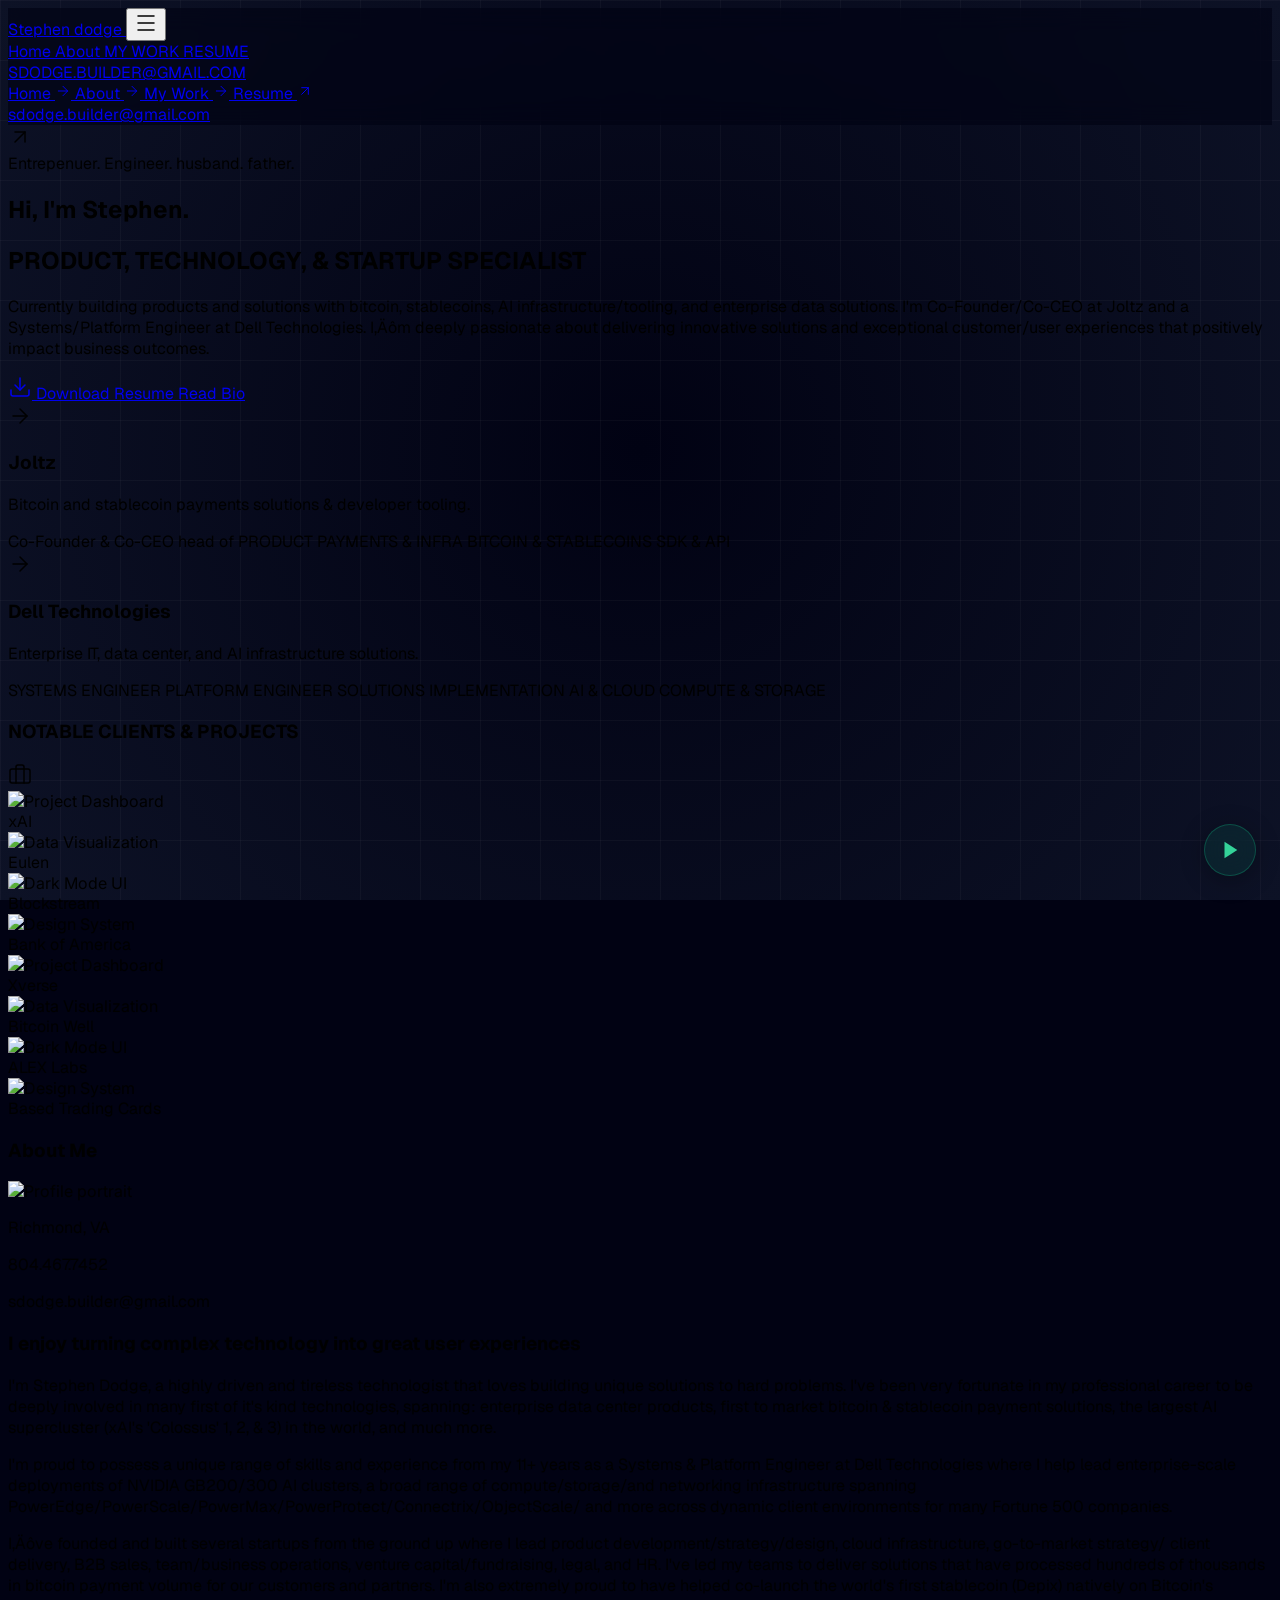
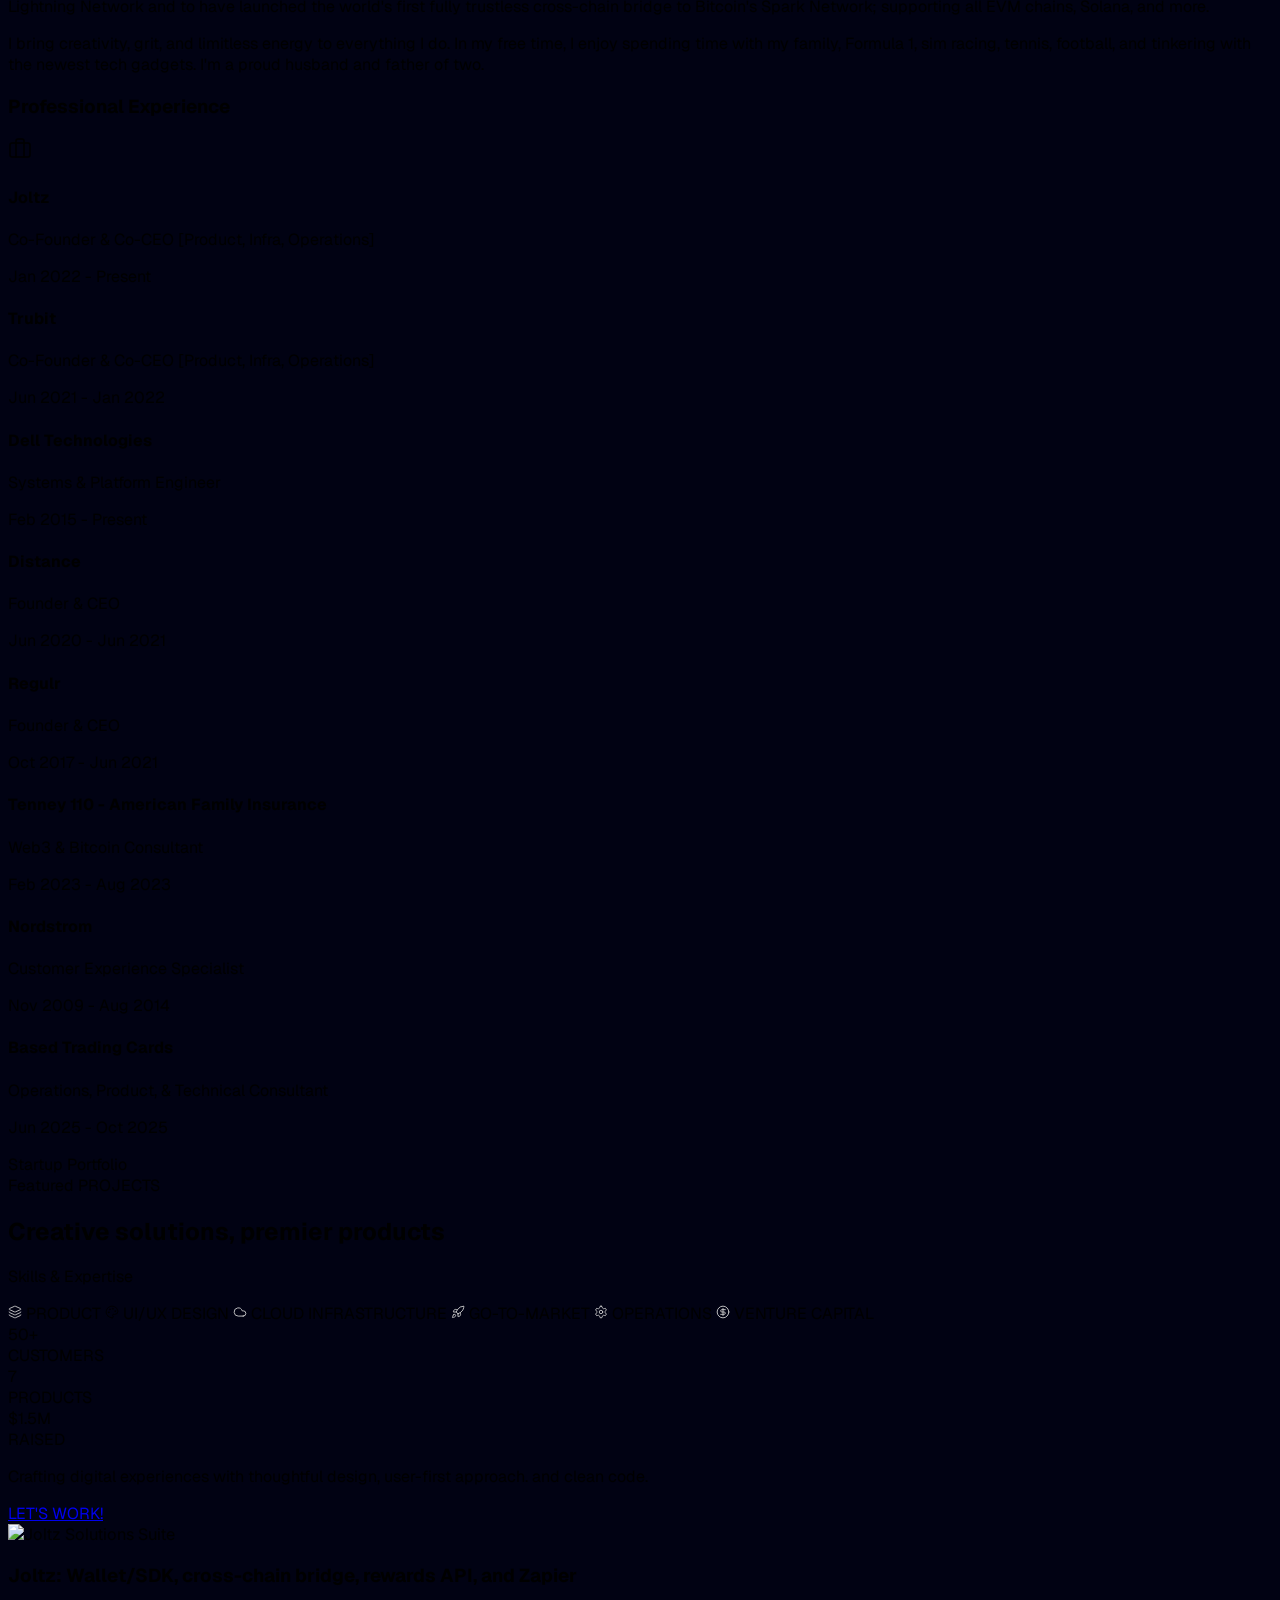
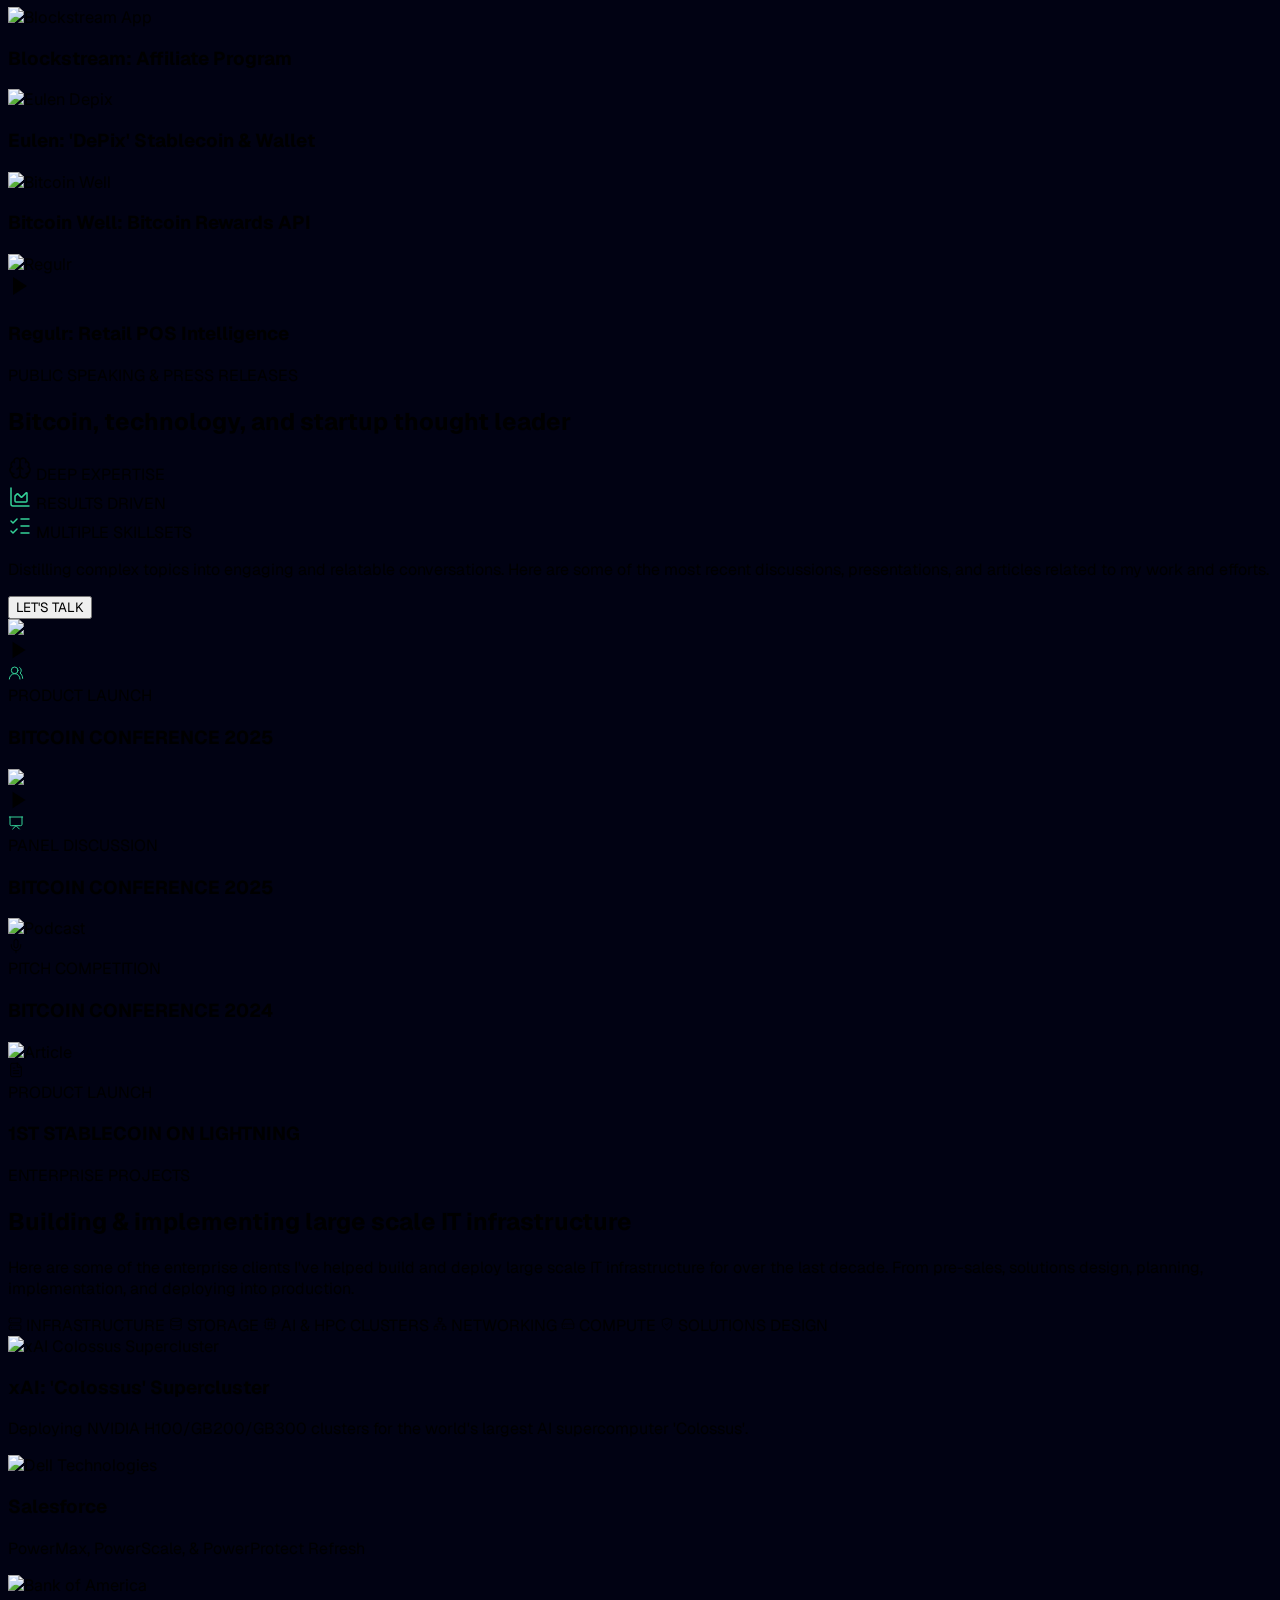
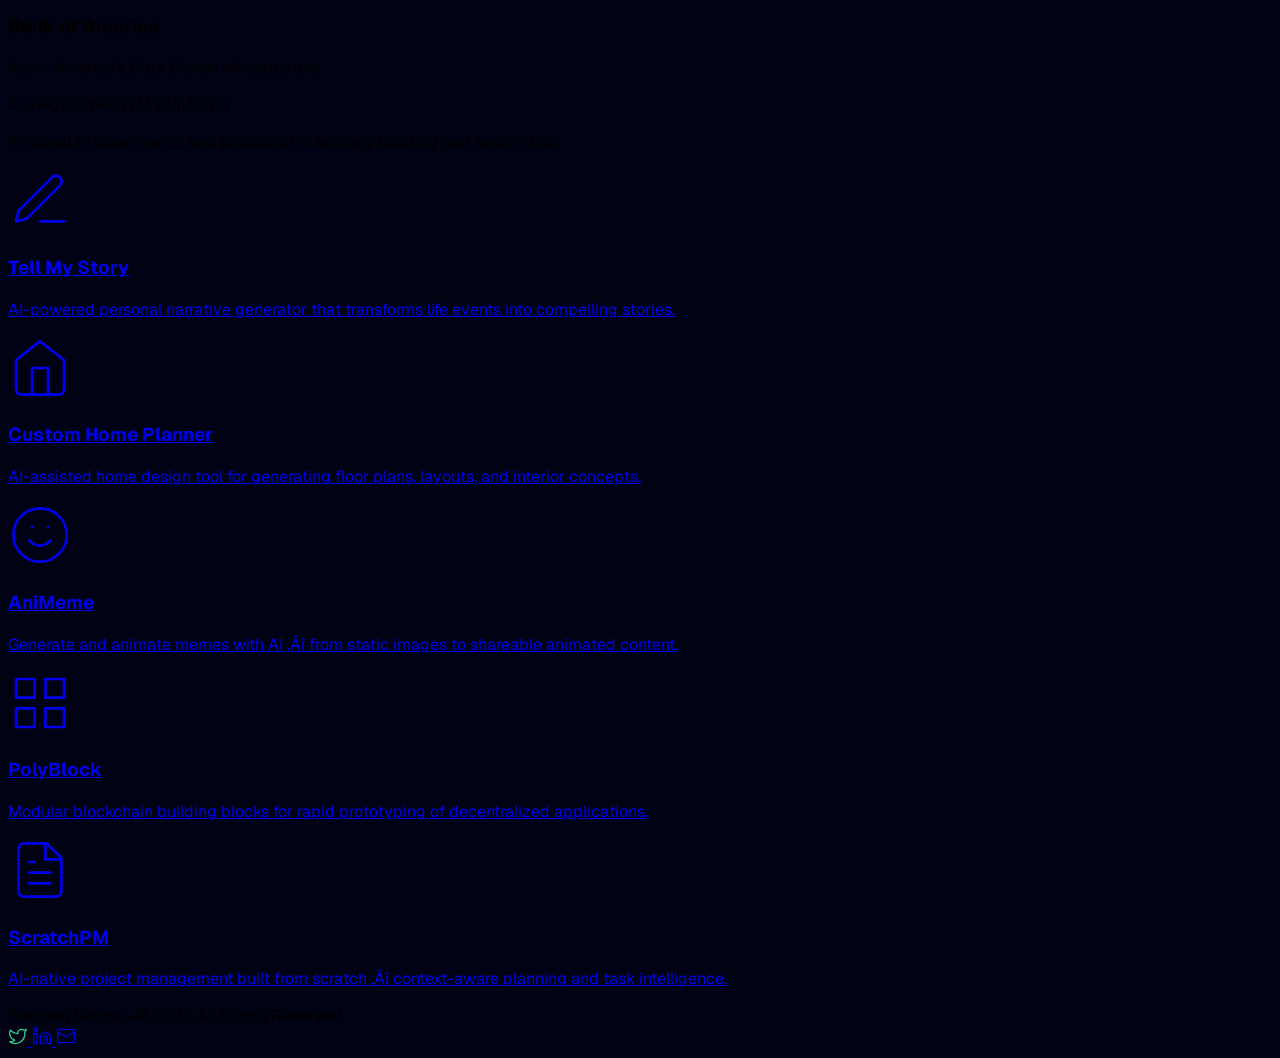
==== website-v2/index.html @ f0c4fdec "Add website index.html with TTS, play buttons, AI prototypes" ====
<!DOCTYPE html>
<html lang="en" class="scroll-smooth overflow-x-hidden"><head><meta charset="UTF-8">
<meta name="viewport" content="width=device-width, initial-scale=1.0, maximum-scale=1.0, user-scalable=no">
<title>Stephen Dodge - Product Designer</title>
<script src="https://unpkg.com/lucide@latest"></script>
<script src="https://cdn.tailwindcss.com"></script>
<link rel="preconnect" href="https://fonts.googleapis.com">
<link rel="preconnect" href="https://fonts.gstatic.com" crossorigin="">
<link href="https://fonts.googleapis.com/css2?family=Inter:wght@300;400;500;600&amp;display=swap" rel="stylesheet">
<style>
body {
font-family: 'Inter', sans-serif;
background-color: #010213;
background-image:
linear-gradient(to right, rgba(255,255,255,0.03) 1px, transparent 1px),
linear-gradient(to bottom, rgba(255,255,255,0.03) 1px, transparent 1px),
radial-gradient(circle at center, transparent 0%, #0d1226 100%);
background-size: 60px 60px, 60px 60px, 100% 100%;
background-attachment: fixed;
}
/* Custom Scrollbar */
::-webkit-scrollbar {
width: 8px;
height: 8px;
}
::-webkit-scrollbar-track {
background: #010213;
}
::-webkit-scrollbar-thumb {
background: #333;
}
::-webkit-scrollbar-thumb:hover {
background: #555;
}
.glass-panel {
background: rgba(1, 2, 19, 0.6);
backdrop-filter: blur(12px);
}
/* Ensure all lucide icons use 1.5 stroke width */
.lucide { stroke-width: 1.5 !important; }
</style>
<style id="aura-editor-visibility-style">
.invisible { visibility: hidden !important; }
</style>
<meta name="disabled-font-classes" content="font-roboto,font-poppins,font-merriweather,font-work-sans,font-pt-serif,font-space-mono,font-quicksand,font-geist-mono,font-jakarta,font-nunito,font-bricolage,font-playfair,font-montserrat,font-manrope,font-instrument-serif,font-space-grotesk">
<style>
@keyframes infinite-scroll{0%{transform:translateX(0)}100%{transform:translateX(-50%)}}.animate-infinite-scroll{animation:infinite-scroll 40s linear infinite}
</style>
<link id="all-fonts-link-font-geist" rel="stylesheet" href="https://fonts.googleapis.com/css2?family=Geist:wght@300;400;500;600;700&amp;display=swap">
<style id="all-fonts-style-font-geist">
.font-geist { font-family: 'Geist', sans-serif !important; }
</style>
<link id="all-fonts-link-font-roboto" rel="stylesheet" href="https://fonts.googleapis.com/css2?family=Roboto:wght@300;400;500;600;700&amp;display=swap">
<style id="all-fonts-style-font-roboto">
.font-roboto { font-family: 'Roboto', sans-serif !important; }
</style>
<link id="all-fonts-link-font-montserrat" rel="stylesheet" href="https://fonts.googleapis.com/css2?family=Montserrat:wght@300;400;500;600;700&amp;display=swap">
<style id="all-fonts-style-font-montserrat">
.font-montserrat { font-family: 'Montserrat', sans-serif !important; }
</style>
<link id="all-fonts-link-font-poppins" rel="stylesheet" href="https://fonts.googleapis.com/css2?family=Poppins:wght@300;400;500;600;700&amp;display=swap">
<style id="all-fonts-style-font-poppins">
.font-poppins { font-family: 'Poppins', sans-serif !important; }
</style>
<link id="all-fonts-link-font-playfair" rel="stylesheet" href="https://fonts.googleapis.com/css2?family=Playfair+Display:wght@400;500;600;700;900&amp;display=swap">
<style id="all-fonts-style-font-playfair">
.font-playfair { font-family: 'Playfair Display', serif !important; }
</style>
<link id="all-fonts-link-font-instrument-serif" rel="stylesheet" href="https://fonts.googleapis.com/css2?family=Instrument+Serif:wght@400;500;600;700&amp;display=swap">
<style id="all-fonts-style-font-instrument-serif">
.font-instrument-serif { font-family: 'Instrument Serif', serif !important; }
</style>
<link id="all-fonts-link-font-merriweather" rel="stylesheet" href="https://fonts.googleapis.com/css2?family=Merriweather:wght@300;400;700;900&amp;display=swap">
<style id="all-fonts-style-font-merriweather">
.font-merriweather { font-family: 'Merriweather', serif !important; }
</style>
<link id="all-fonts-link-font-bricolage" rel="stylesheet" href="https://fonts.googleapis.com/css2?family=Bricolage+Grotesque:wght@300;400;500;600;700&amp;display=swap">
<style id="all-fonts-style-font-bricolage">
.font-bricolage { font-family: 'Bricolage Grotesque', sans-serif !important; }
</style>
<link id="all-fonts-link-font-jakarta" rel="stylesheet" href="https://fonts.googleapis.com/css2?family=Plus+Jakarta+Sans:wght@300;400;500;600;700;800&amp;display=swap">
<style id="all-fonts-style-font-jakarta">
.font-jakarta { font-family: 'Plus Jakarta Sans', sans-serif !important; }
</style>
<link id="all-fonts-link-font-manrope" rel="stylesheet" href="https://fonts.googleapis.com/css2?family=Manrope:wght@300;400;500;600;700;800&amp;display=swap">
<style id="all-fonts-style-font-manrope">
.font-manrope { font-family: 'Manrope', sans-serif !important; }
</style>
<link id="all-fonts-link-font-space-grotesk" rel="stylesheet" href="https://fonts.googleapis.com/css2?family=Space+Grotesk:wght@300;400;500;600;700&amp;display=swap">
<style id="all-fonts-style-font-space-grotesk">
.font-space-grotesk { font-family: 'Space Grotesk', sans-serif !important; }
</style>
<link id="all-fonts-link-font-work-sans" rel="stylesheet" href="https://fonts.googleapis.com/css2?family=Work+Sans:wght@300;400;500;600;700;800&amp;display=swap">
<style id="all-fonts-style-font-work-sans">
.font-work-sans { font-family: 'Work Sans', sans-serif !important; }
</style>
<link id="all-fonts-link-font-pt-serif" rel="stylesheet" href="https://fonts.googleapis.com/css2?family=PT+Serif:wght@400;700&amp;display=swap">
<style id="all-fonts-style-font-pt-serif">
.font-pt-serif { font-family: 'PT Serif', serif !important; }
</style>
<link id="all-fonts-link-font-geist-mono" rel="stylesheet" href="https://fonts.googleapis.com/css2?family=Geist+Mono:wght@300;400;500;600;700&amp;display=swap">
<style id="all-fonts-style-font-geist-mono">
.font-geist-mono { font-family: 'Geist Mono', monospace !important; }
</style>
<link id="all-fonts-link-font-space-mono" rel="stylesheet" href="https://fonts.googleapis.com/css2?family=Space+Mono:wght@400;700&amp;display=swap">
<style id="all-fonts-style-font-space-mono">
.font-space-mono { font-family: 'Space Mono', monospace !important; }
</style>
<link id="all-fonts-link-font-quicksand" rel="stylesheet" href="https://fonts.googleapis.com/css2?family=Quicksand:wght@300;400;500;600;700&amp;display=swap">
<style id="all-fonts-style-font-quicksand">
.font-quicksand { font-family: 'Quicksand', sans-serif !important; }
</style>
<link id="all-fonts-link-font-nunito" rel="stylesheet" href="https://fonts.googleapis.com/css2?family=Nunito:wght@300;400;500;600;700;800&amp;display=swap">
<style id="all-fonts-style-font-nunito">
.font-nunito { font-family: 'Nunito', sans-serif !important; }
</style>
<link id="all-fonts-link-font-newsreader" rel="stylesheet" href="https://fonts.googleapis.com/css2?family=Newsreader:opsz,wght@6..72,400..800&amp;display=swap">
<style id="all-fonts-style-font-newsreader">
.font-newsreader { font-family: 'Newsreader', serif !important; }
</style>
<link id="all-fonts-link-font-google-sans-flex" rel="stylesheet" href="https://fonts.googleapis.com/css2?family=Google+Sans+Flex:wght@400;500;600;700&amp;display=swap">
<style id="all-fonts-style-font-google-sans-flex">
.font-google-sans-flex { font-family: 'Google Sans Flex', sans-serif !important; }
</style>
<link id="all-fonts-link-font-oswald" rel="stylesheet" href="https://fonts.googleapis.com/css2?family=Oswald:wght@300;400;500;600;700&amp;display=swap">
<style id="all-fonts-style-font-oswald">
.font-oswald { font-family: 'Oswald', sans-serif !important; }
</style>
<link id="all-fonts-link-font-dm-sans" rel="stylesheet" href="https://fonts.googleapis.com/css2?family=DM+Sans:wght@300;400;500;600;700&amp;display=swap">
<style id="all-fonts-style-font-dm-sans">
.font-dm-sans { font-family: 'DM Sans', sans-serif !important; }
</style>
<link id="all-fonts-link-font-cormorant" rel="stylesheet" href="https://fonts.googleapis.com/css2?family=Cormorant+Garamond:wght@300;400;500;600;700&amp;display=swap">
<style id="all-fonts-style-font-cormorant">
.font-cormorant { font-family: 'Cormorant Garamond', serif !important; }
</style>
<link id="all-fonts-link-font-geist" rel="stylesheet" href="https://fonts.googleapis.com/css2?family=Geist:wght@300;400;500;600;700&amp;display=swap">
<style id="all-fonts-style-font-geist">
.font-geist { font-family: 'Geist', sans-serif !important; }
</style>
<link id="all-fonts-link-font-roboto" rel="stylesheet" href="https://fonts.googleapis.com/css2?family=Roboto:wght@300;400;500;600;700&amp;display=swap">
<style id="all-fonts-style-font-roboto">
.font-roboto { font-family: 'Roboto', sans-serif !important; }
</style>
<link id="all-fonts-link-font-montserrat" rel="stylesheet" href="https://fonts.googleapis.com/css2?family=Montserrat:wght@300;400;500;600;700&amp;display=swap">
<style id="all-fonts-style-font-montserrat">
.font-montserrat { font-family: 'Montserrat', sans-serif !important; }
</style>
<link id="all-fonts-link-font-poppins" rel="stylesheet" href="https://fonts.googleapis.com/css2?family=Poppins:wght@300;400;500;600;700&amp;display=swap">
<style id="all-fonts-style-font-poppins">
.font-poppins { font-family: 'Poppins', sans-serif !important; }
</style>
<link id="all-fonts-link-font-playfair" rel="stylesheet" href="https://fonts.googleapis.com/css2?family=Playfair+Display:wght@400;500;600;700;900&amp;display=swap">
<style id="all-fonts-style-font-playfair">
.font-playfair { font-family: 'Playfair Display', serif !important; }
</style>
<link id="all-fonts-link-font-instrument-serif" rel="stylesheet" href="https://fonts.googleapis.com/css2?family=Instrument+Serif:wght@400;500;600;700&amp;display=swap">
<style id="all-fonts-style-font-instrument-serif">
.font-instrument-serif { font-family: 'Instrument Serif', serif !important; }
</style>
<link id="all-fonts-link-font-merriweather" rel="stylesheet" href="https://fonts.googleapis.com/css2?family=Merriweather:wght@300;400;700;900&amp;display=swap">
<style id="all-fonts-style-font-merriweather">
.font-merriweather { font-family: 'Merriweather', serif !important; }
</style>
<link id="all-fonts-link-font-bricolage" rel="stylesheet" href="https://fonts.googleapis.com/css2?family=Bricolage+Grotesque:wght@300;400;500;600;700&amp;display=swap">
<style id="all-fonts-style-font-bricolage">
.font-bricolage { font-family: 'Bricolage Grotesque', sans-serif !important; }
</style>
<link id="all-fonts-link-font-jakarta" rel="stylesheet" href="https://fonts.googleapis.com/css2?family=Plus+Jakarta+Sans:wght@300;400;500;600;700;800&amp;display=swap">
<style id="all-fonts-style-font-jakarta">
.font-jakarta { font-family: 'Plus Jakarta Sans', sans-serif !important; }
</style>
<link id="all-fonts-link-font-manrope" rel="stylesheet" href="https://fonts.googleapis.com/css2?family=Manrope:wght@300;400;500;600;700;800&amp;display=swap">
<style id="all-fonts-style-font-manrope">
.font-manrope { font-family: 'Manrope', sans-serif !important; }
</style>
<link id="all-fonts-link-font-space-grotesk" rel="stylesheet" href="https://fonts.googleapis.com/css2?family=Space+Grotesk:wght@300;400;500;600;700&amp;display=swap">
<style id="all-fonts-style-font-space-grotesk">
.font-space-grotesk { font-family: 'Space Grotesk', sans-serif !important; }
</style>
<link id="all-fonts-link-font-work-sans" rel="stylesheet" href="https://fonts.googleapis.com/css2?family=Work+Sans:wght@300;400;500;600;700;800&amp;display=swap">
<style id="all-fonts-style-font-work-sans">
.font-work-sans { font-family: 'Work Sans', sans-serif !important; }
</style>
<link id="all-fonts-link-font-pt-serif" rel="stylesheet" href="https://fonts.googleapis.com/css2?family=PT+Serif:wght@400;700&amp;display=swap">
<style id="all-fonts-style-font-pt-serif">
.font-pt-serif { font-family: 'PT Serif', serif !important; }
</style>
<link id="all-fonts-link-font-geist-mono" rel="stylesheet" href="https://fonts.googleapis.com/css2?family=Geist+Mono:wght@300;400;500;600;700&amp;display=swap">
<style id="all-fonts-style-font-geist-mono">
.font-geist-mono { font-family: 'Geist Mono', monospace !important; }
</style>
<link id="all-fonts-link-font-space-mono" rel="stylesheet" href="https://fonts.googleapis.com/css2?family=Space+Mono:wght@400;700&amp;display=swap">
<style id="all-fonts-style-font-space-mono">
.font-space-mono { font-family: 'Space Mono', monospace !important; }
</style>
<link id="all-fonts-link-font-quicksand" rel="stylesheet" href="https://fonts.googleapis.com/css2?family=Quicksand:wght@300;400;500;600;700&amp;display=swap">
<style id="all-fonts-style-font-quicksand">
.font-quicksand { font-family: 'Quicksand', sans-serif !important; }
</style>
<link id="all-fonts-link-font-nunito" rel="stylesheet" href="https://fonts.googleapis.com/css2?family=Nunito:wght@300;400;500;600;700;800&amp;display=swap">
<style id="all-fonts-style-font-nunito">
.font-nunito { font-family: 'Nunito', sans-serif !important; }
</style>
<link id="all-fonts-link-font-newsreader" rel="stylesheet" href="https://fonts.googleapis.com/css2?family=Newsreader:opsz,wght@6..72,400..800&amp;display=swap">
<style id="all-fonts-style-font-newsreader">
.font-newsreader { font-family: 'Newsreader', serif !important; }
</style>
<link id="all-fonts-link-font-google-sans-flex" rel="stylesheet" href="https://fonts.googleapis.com/css2?family=Google+Sans+Flex:wght@400;500;600;700&amp;display=swap">
<style id="all-fonts-style-font-google-sans-flex">
.font-google-sans-flex { font-family: 'Google Sans Flex', sans-serif !important; }
</style>
<link id="all-fonts-link-font-oswald" rel="stylesheet" href="https://fonts.googleapis.com/css2?family=Oswald:wght@300;400;500;600;700&amp;display=swap">
<style id="all-fonts-style-font-oswald">
.font-oswald { font-family: 'Oswald', sans-serif !important; }
</style>
<link id="all-fonts-link-font-dm-sans" rel="stylesheet" href="https://fonts.googleapis.com/css2?family=DM+Sans:wght@300;400;500;600;700&amp;display=swap">
<style id="all-fonts-style-font-dm-sans">
.font-dm-sans { font-family: 'DM Sans', sans-serif !important; }
</style>
<link id="all-fonts-link-font-cormorant" rel="stylesheet" href="https://fonts.googleapis.com/css2?family=Cormorant+Garamond:wght@300;400;500;600;700&amp;display=swap">
<style id="all-fonts-style-font-cormorant">
.font-cormorant { font-family: 'Cormorant Garamond', serif !important; }
</style></head>
  <body class="antialiased selection:bg-zinc-800 selection:text-zinc-100 flex flex-col min-h-screen overflow-x-hidden text-zinc-400">
    <!-- Background (component) added by Aura -->
    <div class="aura-background-component fixed top-0 w-full h-screen -z-10" data-alpha-mask="80" style="; mask-image: linear-gradient(to bottom, transparent, black 0%, black 80%, transparent); -webkit-mask-image: linear-gradient(to bottom, transparent, black 0%, black 80%, transparent)">
      <div data-us-project="1bY8o6HVTI1oxJxuCJEG" class="absolute w-full h-full left-0 top-0 -z-10"></div>
      <script type="text/javascript">
        !function(){if(!window.UnicornStudio){window.UnicornStudio={isInitialized:!1};var i=document.createElement("script");i.src="https://cdn.jsdelivr.net/gh/hiunicornstudio/unicornstudio.js@v1.4.33/dist/unicornStudio.umd.js",i.onload=function(){window.UnicornStudio.isInitialized||(UnicornStudio.init(),window.UnicornStudio.isInitialized=!0)},(document.head || document.body).appendChild(i)}}();
      </script>
    </div>
    <!-- Main Grid Wrapper -->
    <div class="max-w-[1400px] mx-auto w-full border-x relative bg-[#08090A]/40 min-h-screen flex flex-col border-white/10">
      <!-- Header / Navigation -->
      <header class="sticky top-0 z-50 border-b glass-panel border-white/10 relative">
        <div class="grid grid-cols-1 md:grid-cols-12 h-16 divide-y md:divide-y-0 md:divide-x divide-white/10">
          <!-- Logo -->
          <div class="col-span-1 md:col-span-3 flex md:justify-start pr-6 pl-6 items-center justify-between">
            <a href="#" class="uppercase hover:opacity-70 transition-opacity text-sm font-medium text-neutral-100 tracking-widest font-geist">
              Stephen dodge
            </a>
            <!-- Mobile Menu Trigger -->
            <button id="mobile-menu-btn" class="md:hidden text-neutral-100 p-1 hover:bg-white/10 rounded-sm transition-colors">
              <svg xmlns="http://www.w3.org/2000/svg" width="24" height="24" viewBox="0 0 24 24" fill="none" stroke="currentColor" stroke-width="2" stroke-linecap="round" stroke-linejoin="round" class="lucide lucide-menu w-5 h-5">
                <path d="M4 5h16"></path>
                <path d="M4 12h16"></path>
                <path d="M4 19h16"></path>
              </svg>
            </button>
          </div>

          <!-- Nav Links (Desktop) -->
          <nav class="col-span-1 md:col-span-6 flex hidden md:flex pr-6 pl-6 space-x-8 items-center">
            <a href="#home" class="uppercase transition-colors hover:text-neutral-100 text-xs font-medium text-neutral-100 tracking-widest font-geist">
              Home
            </a>
            <a href="#about" class="uppercase transition-colors hover:text-neutral-100 text-xs font-medium tracking-widest font-geist">
              About
            </a>
            <a href="#portfolio" class="uppercase transition-colors hover:text-neutral-100 text-xs font-medium tracking-widest font-geist">
              MY WORK
            </a>
            <a href="https://storage.googleapis.com/dodge_website/Stephen%20Dodge%20-%20Resume.pdf" target="_blank" class="uppercase transition-colors hover:text-neutral-100 text-xs font-medium tracking-widest font-geist">
              RESUME
            </a>
          </nav>

          <!-- Contact Email Header (Desktop) -->
          <div class="col-span-1 md:col-span-3 flex hidden md:flex pr-6 pl-6 items-center justify-end">
            <a href="/mailto:sdodge.builder@gmail.com" class="transition-colors flex items-center gap-2 hover:text-neutral-300 text-xs text-neutral-100 font-geist">
              SDODGE.BUILDER@GMAIL.COM
            </a>
          </div>
        </div>

        <!-- Mobile Menu Dropdown -->
        <div id="mobile-menu" class="hidden md:hidden border-t border-white/10 bg-[#010213] absolute left-0 right-0 top-16 shadow-2xl">
          <nav class="flex flex-col p-6 space-y-6">
            <a href="#home" class="mobile-link uppercase transition-colors hover:text-emerald-400 text-sm font-medium text-neutral-100 tracking-widest font-geist flex items-center justify-between group">
              Home
              <svg xmlns="http://www.w3.org/2000/svg" width="16" height="16" viewBox="0 0 24 24" fill="none" stroke="currentColor" stroke-width="2" stroke-linecap="round" stroke-linejoin="round" class="lucide lucide-arrow-right opacity-0 group-hover:opacity-100 -translate-x-2 group-hover:translate-x-0 transition-all text-emerald-400">
                <path d="M5 12h14"></path>
                <path d="m12 5 7 7-7 7"></path>
              </svg>
            </a>
            <a href="#about" class="mobile-link uppercase transition-colors hover:text-emerald-400 text-sm font-medium text-neutral-300 tracking-widest font-geist flex items-center justify-between group">
              About
              <svg xmlns="http://www.w3.org/2000/svg" width="16" height="16" viewBox="0 0 24 24" fill="none" stroke="currentColor" stroke-width="2" stroke-linecap="round" stroke-linejoin="round" class="lucide lucide-arrow-right opacity-0 group-hover:opacity-100 -translate-x-2 group-hover:translate-x-0 transition-all text-emerald-400">
                <path d="M5 12h14"></path>
                <path d="m12 5 7 7-7 7"></path>
              </svg>
            </a>
            <a href="#portfolio" class="mobile-link uppercase transition-colors hover:text-emerald-400 text-sm font-medium text-neutral-300 tracking-widest font-geist flex items-center justify-between group">
              My Work
              <svg xmlns="http://www.w3.org/2000/svg" width="16" height="16" viewBox="0 0 24 24" fill="none" stroke="currentColor" stroke-width="2" stroke-linecap="round" stroke-linejoin="round" class="lucide lucide-arrow-right opacity-0 group-hover:opacity-100 -translate-x-2 group-hover:translate-x-0 transition-all text-emerald-400">
                <path d="M5 12h14"></path>
                <path d="m12 5 7 7-7 7"></path>
              </svg>
            </a>
            <a href="https://storage.googleapis.com/dodge_website/Stephen%20Dodge%20-%20Resume.pdf" target="_blank" class="mobile-link uppercase transition-colors hover:text-emerald-400 text-sm font-medium text-neutral-300 tracking-widest font-geist flex items-center justify-between group">
              Resume
              <svg xmlns="http://www.w3.org/2000/svg" width="16" height="16" viewBox="0 0 24 24" fill="none" stroke="currentColor" stroke-width="2" stroke-linecap="round" stroke-linejoin="round" class="lucide lucide-arrow-up-right opacity-0 group-hover:opacity-100 -translate-x-2 group-hover:translate-x-0 transition-all text-emerald-400">
                <path d="M7 7h10v10"></path>
                <path d="M7 17 17 7"></path>
              </svg>
            </a>
            <div class="h-px bg-white/10 w-full"></div>
            <a href="/mailto:sdodge.builder@gmail.com" class="mobile-link uppercase transition-colors hover:text-emerald-400 text-xs font-medium text-neutral-400 tracking-widest font-geist">
              sdodge.builder@gmail.com
            </a>
          </nav>
        </div>
      </header>

      <!-- Content Grid -->
      <main class="flex-grow grid grid-cols-1 md:grid-cols-12 divide-y md:divide-y-0 md:divide-x relative divide-white/10">
        <!-- LEFT COLUMN (Main Content) -->
        <div class="col-span-1 md:col-span-9 divide-y divide-white/10">
          <!-- Hero Section -->
          <section class="md:p-16 lg:p-24 flex flex-col group pt-8 pr-8 pb-8 pl-8 relative gap-x-8 gap-y-8" id="home">
            <div class="absolute top-6 right-6 opacity-0 group-hover:opacity-100 transition-opacity duration-500">
              <svg xmlns="http://www.w3.org/2000/svg" width="24" height="24" viewBox="0 0 24 24" fill="none" stroke="currentColor" stroke-width="2" stroke-linecap="round" stroke-linejoin="round" data-lucide="arrow-up-right" aria-hidden="true" class="lucide lucide-arrow-up-right w-6 h-6 text-zinc-700">
                <path d="M7 7h10v10"></path>
                <path d="M7 17 17 7"></path>
              </svg>
            </div>

            <div class="max-w-3xl space-y-6">
              <div class="flex gap-3 mb-4 gap-x-3 gap-y-3 items-center">
                <span class="text-[10px] uppercase font-medium text-neutral-400 tracking-wider font-geist border-white/10 border rounded pt-1 pr-2 pb-1 pl-2">
                  Entrepenuer. Engineer. husband. father.
                </span>
              </div>
              <h1 class="md:text-6xl lg:text-7xl leading-[0.95] text-5xl font-semibold text-neutral-100 tracking-tighter font-geist" style="" data-tts-read>
                Hi, I'm Stephen.
              </h1>
              <h2 class="md:text-3xl text-2xl font-semibold text-emerald-400 tracking-tight font-geist">
                PRODUCT, TECHNOLOGY, &amp; STARTUP SPECIALIST
              </h2>
              <p class="leading-relaxed md:text-lg text-base font-light text-neutral-200 font-geist max-w-2xl" style="" data-tts-read>
                Currently building products and solutions with bitcoin,
                stablecoins, AI infrastructure/tooling, and enterprise data
                solutions. I'm Co-Founder/Co-CEO at Joltz and a Systems/Platform
                Engineer at Dell Technologies. I‚Äôm deeply passionate about
                delivering innovative solutions and exceptional customer/user
                experiences that positively impact business outcomes.
              </p>

              <div class="pt-6 flex gap-4">
                <a href="https://storage.googleapis.com/dodge_website/Stephen%20Dodge%20-%20Resume.pdf" class="inline-flex items-center gap-2 uppercase transition-colors hover:bg-neutral-200 text-xs font-medium text-black tracking-wide font-geist bg-emerald-400 pt-2.5 pr-5 pb-2.5 pl-5">
                  <svg xmlns="http://www.w3.org/2000/svg" width="24" height="24" viewBox="0 0 24 24" fill="none" stroke="currentColor" stroke-width="2" stroke-linecap="round" stroke-linejoin="round" data-lucide="download" aria-hidden="true" class="lucide lucide-download w-4 h-4">
                    <path d="M12 15V3"></path>
                    <path d="M21 15v4a2 2 0 0 1-2 2H5a2 2 0 0 1-2-2v-4"></path>
                    <path d="m7 10 5 5 5-5"></path>
                  </svg>
                  Download Resume
                </a>
                <a href="#about" class="inline-flex items-center gap-2 uppercase transition-colors hover:border-white/30 hover:text-white text-xs font-medium text-neutral-300 tracking-wide font-geist bg-zinc-950 border-white/10 border pt-2.5 pr-5 pb-2.5 pl-5">
                  Read Bio
                </a>
              </div>
            </div>
          </section>

          <!-- Work/Projects Grid -->
          <div class="grid grid-cols-1 md:grid-cols-2 divide-y md:divide-y-0 md:divide-x divide-white/10">
            <!-- Project 1 -->
            <div class="group md:p-12 hover:bg-white/[0.02] transition-colors cursor-pointer h-full pt-8 pr-8 pb-8 pl-8 relative">
              <div class="flex mb-12 items-start justify-between">
                <div class="bg-center bg-[url(https://hoirqrkdgbmvpwutwuwj.supabase.co/storage/v1/object/public/assets/assets/f35780db-d9b3-46f8-b04e-7a84cb696ac6_320w.png)] bg-cover border-0 rounded-sm pt-3 pr-3 pb-4 pl-20"></div>
                <svg xmlns="http://www.w3.org/2000/svg" width="24" height="24" viewBox="0 0 24 24" fill="none" stroke="currentColor" stroke-width="2" stroke-linecap="round" stroke-linejoin="round" data-lucide="arrow-right" aria-hidden="true" class="lucide lucide-arrow-right w-5 h-5 group-hover:text-zinc-100 transition-colors -rotate-45 group-hover:rotate-0 duration-300 text-zinc-700">
                  <path d="M5 12h14"></path>
                  <path d="m12 5 7 7-7 7"></path>
                </svg>
              </div>
              <h3 class="cursor-pointer text-xl font-medium text-neutral-100 tracking-tight font-geist mb-2" onclick="window.location.href='https://www.joltz.app'" role="button" style="">
                Joltz
              </h3>
              <p class="text-sm text-neutral-200 font-geist mb-4">
                Bitcoin and stablecoin payments solutions &amp; developer
                tooling.
              </p>
              <div class="flex gap-2 mt-auto flex-wrap">
                <span class="text-[10px] uppercase text-neutral-300 tracking-wider font-geist bg-zinc-950 border-white/10 border pt-1 pr-2 pb-1 pl-2">
                  Co-Founder &amp; Co-CEO
                </span>
                <span class="text-[10px] uppercase text-neutral-300 tracking-wider font-geist bg-zinc-950 border-white/10 border pt-1 pr-2 pb-1 pl-2">
                  head of PRODUCT
                </span>
                <span class="text-[10px] uppercase text-neutral-300 tracking-wider font-geist bg-zinc-950 border-white/10 border pt-1 pr-2 pb-1 pl-2">
                  PAYMENTS &amp; INFRA
                </span>
                <span class="text-[10px] uppercase text-neutral-300 tracking-wider font-geist bg-zinc-950 border-white/10 border pt-1 pr-2 pb-1 pl-2">
                  BITCOIN &amp; STABLECOINS
                </span>
                <span class="text-[10px] uppercase text-neutral-300 tracking-wider font-geist bg-zinc-950 border-white/10 border pt-1 pr-2 pb-1 pl-2">
                  SDK &amp; API
                </span>
              </div>
            </div>

            <!-- Project 2 -->
            <div class="group relative p-8 md:p-12 h-full hover:bg-white/[0.02] transition-colors cursor-pointer">
              <div class="flex mb-12 items-start justify-between">
                <div class="bg-[url(https://hoirqrkdgbmvpwutwuwj.supabase.co/storage/v1/object/public/assets/assets/ef8ebb45-6191-4301-b59e-8ed3f099b215_320w.png)] max-h-fit bg-cover border-0 rounded-sm pt-3 pr-11 pb-5 pl-3"></div>
                <svg xmlns="http://www.w3.org/2000/svg" width="24" height="24" viewBox="0 0 24 24" fill="none" stroke="currentColor" stroke-width="2" stroke-linecap="round" stroke-linejoin="round" data-lucide="arrow-right" aria-hidden="true" class="lucide lucide-arrow-right w-5 h-5 group-hover:text-zinc-100 transition-colors -rotate-45 group-hover:rotate-0 duration-300 text-zinc-700">
                  <path d="M5 12h14"></path>
                  <path d="m12 5 7 7-7 7"></path>
                </svg>
              </div>
              <h3 class="text-xl font-medium text-neutral-100 tracking-tight font-geist mb-2">
                Dell Technologies
              </h3>
              <p class="text-sm text-neutral-200 font-geist mb-4" style="">
                Enterprise IT, data center, and AI infrastructure solutions.
              </p>
              <div class="flex gap-2 mt-auto flex-wrap">
                <span class="text-[10px] uppercase text-neutral-300 tracking-wider font-geist bg-zinc-950 border-white/10 border pt-1 pr-2 pb-1 pl-2">
                  SYSTEMS ENGINEER
                </span>
                <span class="text-[10px] uppercase text-neutral-300 tracking-wider font-geist bg-zinc-950 border-white/10 border pt-1 pr-2 pb-1 pl-2">
                  PLATFORM ENGINEER
                </span>
                <span class="text-[10px] uppercase text-neutral-300 tracking-wider font-geist bg-zinc-950 border-white/10 border pt-1 pr-2 pb-1 pl-2">
                  SOLUTIONS IMPLEMENTATION
                </span>
                <span class="text-[10px] uppercase text-neutral-300 tracking-wider font-geist bg-zinc-950 border-white/10 border pt-1 pr-2 pb-1 pl-2">
                  AI &amp; CLOUD
                </span>
                <span class="text-[10px] uppercase text-neutral-300 tracking-wider font-geist bg-zinc-950 border-white/10 border pt-1 pr-2 pb-1 pl-2">
                  COMPUTE &amp; STORAGE
                </span>
              </div>
            </div>
          </div>

          <!-- About Section -->
          <div class="w-full overflow-hidden">
            <div class="md:p-12 pt-8 pr-8 pb-8 pl-8">
              <div class="flex mb-8 items-center justify-between">
                <h3 class="uppercase text-sm font-medium text-emerald-400 tracking-widest font-geist">
                  NOTABLE CLIENTS &amp; PROJECTS
                </h3>
                <svg xmlns="http://www.w3.org/2000/svg" width="24" height="24" viewBox="0 0 24 24" fill="none" stroke="currentColor" stroke-width="2" stroke-linecap="round" stroke-linejoin="round" class="lucide lucide-briefcase text-zinc-600 w-[24px] h-[24px]">
                  <path d="M16 20V4a2 2 0 0 0-2-2h-4a2 2 0 0 0-2 2v16" class=""></path>
                  <rect width="20" height="14" x="2" y="6" rx="2" class=""></rect>
                </svg>
              </div>
              <div id="gallery-scroller" class="flex [mask-image:linear-gradient(to_right,transparent,black_5%,black_95%,transparent)] overflow-x-auto">
                <div class="flex gap-6 animate-infinite-scroll hover:[animation-play-state:paused]" style="animation-play-state: running;">
                  <div class="min-w-[280px] md:min-w-[380px] aspect-[16/10] bg-neutral-900/50 border border-white/10 relative group overflow-hidden rounded-sm shrink-0">
                    <img src="https://storage.googleapis.com/dodge_website/xai-data-centre-memphis-elon-musk-1024x576.jpg" class="group-hover:opacity-100 transition-all duration-700 group-hover:grayscale-0 opacity-40 w-full h-full object-cover absolute top-0 right-0 bottom-0 left-0 grayscale" alt="Project Dashboard" style="">
                    <div class="group-hover:opacity-100 transition-opacity duration-500 flex cursor-pointer bg-gradient-to-t from-black/80 via-transparent to-transparent opacity-0 pt-6 pr-6 pb-6 pl-6 absolute top-0 right-0 bottom-0 left-0 items-end" onclick="window.location.href='https://x.ai/'" role="button">
                      <span class="text-sm font-medium text-neutral-100 font-geist">
                        xAI
                      </span>
                    </div>
                  </div>
                  <div class="min-w-[280px] md:min-w-[380px] aspect-[16/10] bg-neutral-900/50 border border-white/10 relative group overflow-hidden rounded-sm shrink-0">
                    <img src="https://storage.googleapis.com/dodge_website/eulen.jpg" class="absolute inset-0 w-full h-full object-cover opacity-40 group-hover:opacity-100 transition-all duration-700 grayscale group-hover:grayscale-0" alt="Data Visualization" style="">
                    <div class="group-hover:opacity-100 transition-opacity duration-500 flex cursor-pointer bg-gradient-to-t from-black/80 via-transparent to-transparent opacity-0 pt-6 pr-6 pb-6 pl-6 absolute top-0 right-0 bottom-0 left-0 items-end" onclick="window.location.href='https://eulen.app/'" role="button">
                      <span class="text-sm font-medium text-neutral-100 font-geist">
                        Eulen
                      </span>
                    </div>
                  </div>
                  <div class="min-w-[280px] md:min-w-[380px] aspect-[16/10] bg-neutral-900/50 border border-white/10 relative group overflow-hidden rounded-sm shrink-0">
                    <img src="https://storage.googleapis.com/dodge_website/G70maz0XsAEZz6w.jpg" class="absolute inset-0 w-full h-full object-cover opacity-40 group-hover:opacity-100 transition-all duration-700 grayscale group-hover:grayscale-0" alt="Dark Mode UI" style="">
                    <div class="group-hover:opacity-100 transition-opacity duration-500 flex cursor-pointer bg-gradient-to-t from-black/80 via-transparent to-transparent opacity-0 pt-6 pr-6 pb-6 pl-6 absolute top-0 right-0 bottom-0 left-0 items-end" onclick="window.location.href='https://blockstream.com/'" role="button">
                      <span class="text-sm font-medium text-neutral-100 font-geist">
                        Blockstream
                      </span>
                    </div>
                  </div>
                  <div class="min-w-[280px] md:min-w-[380px] aspect-[16/10] bg-neutral-900/50 border border-white/10 relative group overflow-hidden rounded-sm shrink-0">
                    <img src="https://storage.googleapis.com/dodge_website/bank-of-america.jpg" class="absolute inset-0 w-full h-full object-cover opacity-40 group-hover:opacity-100 transition-all duration-700 grayscale group-hover:grayscale-0" alt="Design System" style="">
                    <div class="absolute inset-0 bg-gradient-to-t from-black/80 via-transparent to-transparent opacity-0 group-hover:opacity-100 transition-opacity duration-500 flex items-end p-6">
                      <span class="text-neutral-100 font-geist text-sm font-medium">
                        Bank of America
                      </span>
                    </div>
                  </div>
                  <div class="min-w-[280px] md:min-w-[380px] aspect-[16/10] bg-neutral-900/50 border border-white/10 relative group overflow-hidden rounded-sm shrink-0">
                    <img src="https://storage.googleapis.com/dodge_website/xverse.jpg" class="absolute inset-0 w-full h-full object-cover opacity-40 group-hover:opacity-100 transition-all duration-700 grayscale group-hover:grayscale-0" alt="Project Dashboard" style="">
                    <div class="absolute inset-0 bg-gradient-to-t from-black/80 via-transparent to-transparent opacity-0 group-hover:opacity-100 transition-opacity duration-500 flex items-end p-6">
                      <span class="text-neutral-100 font-geist text-sm font-medium">
                        Xverse
                      </span>
                    </div>
                  </div>
                  <div class="min-w-[280px] md:min-w-[380px] aspect-[16/10] bg-neutral-900/50 border border-white/10 relative group overflow-hidden rounded-sm shrink-0">
                    <img src="https://storage.googleapis.com/dodge_website/bitcoin-well.webp" class="absolute inset-0 w-full h-full object-cover opacity-40 group-hover:opacity-100 transition-all duration-700 grayscale group-hover:grayscale-0" alt="Data Visualization" style="">
                    <div class="absolute inset-0 bg-gradient-to-t from-black/80 via-transparent to-transparent opacity-0 group-hover:opacity-100 transition-opacity duration-500 flex items-end p-6">
                      <span class="text-neutral-100 font-geist text-sm font-medium">
                        Bitcoin Well
                      </span>
                    </div>
                  </div>
                  <div class="min-w-[280px] md:min-w-[380px] aspect-[16/10] bg-neutral-900/50 border border-white/10 relative group overflow-hidden rounded-sm shrink-0">
                    <img src="https://storage.googleapis.com/dodge_website/alex_labs.png" class="absolute inset-0 w-full h-full object-cover opacity-40 group-hover:opacity-100 transition-all duration-700 grayscale group-hover:grayscale-0" alt="Dark Mode UI" style="">
                    <div class="absolute inset-0 bg-gradient-to-t from-black/80 via-transparent to-transparent opacity-0 group-hover:opacity-100 transition-opacity duration-500 flex items-end p-6">
                      <span class="text-neutral-100 font-geist text-sm font-medium">
                        ALEX Labs
                      </span>
                    </div>
                  </div>
                  <div class="min-w-[280px] md:min-w-[380px] aspect-[16/10] bg-neutral-900/50 border border-white/10 relative group overflow-hidden rounded-sm shrink-0">
                    <img src="https://storage.googleapis.com/dodge_website/btc-tc.webp" class="absolute inset-0 w-full h-full object-cover opacity-40 group-hover:opacity-100 transition-all duration-700 grayscale group-hover:grayscale-0" alt="Design System" style="">
                    <div class="absolute inset-0 bg-gradient-to-t from-black/80 via-transparent to-transparent opacity-0 group-hover:opacity-100 transition-opacity duration-500 flex items-end p-6">
                      <span class="text-neutral-100 font-geist text-sm font-medium">
                        Based Trading Cards
                      </span>
                    </div>
                  </div>
                </div>
              </div>
            </div>
          </div>
          <section id="about" class="grid grid-cols-1 md:grid-cols-12 divide-y md:divide-y-0 md:divide-x divide-white/10">
            <div class="col-span-1 md:col-span-4 md:p-12 pt-8 pr-8 pb-8 pl-8">
              <h3 class="uppercase flex items-center gap-2 text-sm font-medium text-emerald-400 tracking-widest font-geist mb-6">
                About Me
              </h3>
              <div class="aspect-square w-full border mb-6 relative overflow-hidden grayscale hover:grayscale-0 transition-all duration-700 bg-neutral-900 border-white/5 rounded-sm">
                <!-- Profile Photo -->
                <img src="https://storage.googleapis.com/dodge_website/Stephen%20Dodge%20pfp.jpeg" alt="Profile portrait" class="absolute inset-0 w-full h-full object-cover object-center" loading="lazy" decoding="async" style="">
              </div>
              <div class="flex flex-col gap-1 font-mono text-xs text-neutral-600">
                <p class="text-neutral-300 font-geist">Richmond, VA</p>
                <p class="text-neutral-300 font-geist">804.467.7452</p>
                <p class="text-neutral-300 font-geist">
                  sdodge.builder@gmail.com
                </p>
              </div>
            </div>
            <div class="col-span-1 md:col-span-8 md:p-16 backdrop-blur-[12px] bg-[#010213]/60 pt-8 pr-8 pb-8 pl-8">
              <h3 class="md:text-3xl text-2xl font-semibold text-neutral-50 tracking-tight font-geist mb-8" style="">
                I enjoy turning complex technology into great user experiences
              </h3>
              <div class="space-y-6 text-sm md:text-base leading-relaxed font-light text-neutral-400">
                <p class="text-neutral-200 font-geist" data-tts-read>
                  I'm Stephen Dodge, a highly driven and tireless technologist
                  that loves building unique solutions to hard problems. I've
                  been very fortunate in my professional career to be deeply
                  involved in many first of it's kind technologies, spanning:
                  enterprise data center products, first to market bitcoin &amp;
                  stablecoin payment solutions, the largest AI supercluster
                  (xAI's 'Colossus' 1, 2, &amp; 3) in the world, and much more.
                </p>
                <p class="text-neutral-200 font-geist" style="">
                  I'm proud to possess a unique range of skills and experience
                  from my 11+ years as a Systems &amp; Platform Engineer at Dell
                  Technologies where I help lead enterprise-scale deployments of
                  NVIDIA GB200/300 AI clusters, a broad range of
                  compute/storage/and networking infrastructure spanning
                  PowerEdge/PowerScale/PowerMax/PowerProtect/Connectrix/ObjectScale/
                  and more across dynamic client environments for many Fortune
                  500 companies.
                </p>
                <p class="text-neutral-200 font-geist">
                  I‚Äôve founded and built several startups from the ground up
                  where I lead product development/strategy/design, cloud
                  infrastructure, go-to-market strategy/ client delivery, B2B
                  sales, team/business operations, venture capital/fundraising,
                  legal, and HR. I've led my teams to deliver solutions that
                  have processed hundreds of thousands in bitcoin payment volume
                  for our customers and partners. I'm also extremely proud to
                  have helped co-launch the world's first stablecoin (Depix)
                  natively on Bitcoin's Lightning Network and to have launched
                  the world's first fully trustless cross-chain bridge to
                  Bitcoin's Spark Network; supporting all EVM chains, Solana,
                  and more.
                </p>
                <p class="text-neutral-200 font-geist">
                  I bring creativity, grit, and limitless energy to everything I
                  do. In my free time, I enjoy spending time with my family,
                  Formula 1, sim racing, tennis, football, and tinkering with
                  the newest tech gadgets. I'm a proud husband and father of
                  two.
                </p>
              </div>
            </div>
          </section>
        </div>

        <!-- RIGHT COLUMN (Experience Sidebar) -->
        <div class="col-span-1 md:col-span-3 relative bg-black/20">
          <div class="sticky top-16">
            <div class="flex border-white/10 border-b pt-6 pr-6 pb-6 pl-6 items-center justify-between">
              <h3 class="uppercase text-xs font-medium text-emerald-400 tracking-widest font-geist">
                Professional Experience
              </h3>
              <svg xmlns="http://www.w3.org/2000/svg" width="24" height="24" viewBox="0 0 24 24" fill="none" stroke="currentColor" stroke-width="2" stroke-linecap="round" stroke-linejoin="round" data-lucide="briefcase" aria-hidden="true" class="lucide lucide-briefcase w-4 h-4 text-zinc-600">
                <path d="M16 20V4a2 2 0 0 0-2-2h-4a2 2 0 0 0-2 2v16"></path>
                <rect width="20" height="14" x="2" y="6" rx="2"></rect>
              </svg>
            </div>

            <div class="divide-y divide-white/5">
              <!-- Role 1 -->
              <div class="hover:bg-white/[0.02] transition-colors group pt-6 pr-6 pb-6 pl-6 cursor-pointer" onclick="window.location.href='https://www.joltz.app'" role="button">
                <div class="flex items-center justify-between mb-1">
                  <h4 class="cursor-pointer text-sm font-medium text-neutral-200 font-geist" onclick="window.location.href='https://www.joltz.app'" role="button">
                    Joltz
                  </h4>
                  <div class="w-1.5 h-1.5 bg-blue-500 rounded-full shadow-[0_0_8px_rgba(34,197,94,0.5)]"></div>
                </div>
                <p class="text-xs text-neutral-400 font-geist mb-2">
                  Co-Founder &amp; Co-CEO [Product, Infra, Operations]
                </p>
                <p class="text-[10px] text-xs text-neutral-400 font-geist">
                  Jan 2022 - Present
                </p>
              </div>
              <div class="hover:bg-white/[0.02] transition-colors group pt-6 pr-6 pb-6 pl-6 cursor-pointer" onclick="window.location.href='https://x.ai/'" role="button">
                <h4 class="group-hover:text-neutral-100 cursor-pointer text-sm font-medium text-neutral-300 font-geist mb-1">
                  Trubit
                </h4>
                <p class="text-xs text-neutral-400 font-geist mb-2">
                  Co-Founder &amp; Co-CEO [Product, Infra, Operations]
                </p>
                <p class="text-[10px] text-xs text-neutral-400 font-geist">
                  Jun 2021 - Jan 2022
                </p>
              </div>

              <!-- Role 2 -->
              <div class="hover:bg-white/[0.02] transition-colors pt-6 pr-6 pb-6 pl-6" onclick="window.location.href='https://www.dell.com/'" role="button">
                <h4 class="group-hover:text-neutral-100 cursor-pointer text-sm font-medium text-neutral-300 font-geist mb-1" onclick="window.location.href='https://www.dell.com/'" role="button">
                  Dell Technologies
                </h4>
                <p class="text-xs text-neutral-400 font-geist mb-2">
                  Systems &amp; Platform Engineer
                </p>
                <p class="text-[10px] text-xs text-neutral-400 font-geist">
                  Feb 2015 - Present
                </p>
              </div>

              <!-- Role 3 -->
              <div class="hover:bg-white/[0.02] transition-colors pt-6 pr-6 pb-6 pl-6" onclick="window.location.href='https://storage.googleapis.com/dodge_website/distance_screens.mp4'" role="button">
                <h4 class="text-sm font-medium text-neutral-300 font-geist mb-1" onclick="window.location.href='https://storage.googleapis.com/dodge_website/distance_screens.mp4'" role="button">
                  Distance
                </h4>
                <p class="text-xs text-neutral-400 font-geist mb-2">
                  Founder &amp; CEO
                </p>
                <p class="text-[10px] text-xs text-neutral-400 font-geist">
                  Jun 2020 - Jun 2021
                </p>
              </div>

              <!-- Role 4 -->
              <div class="hover:bg-white/[0.02] transition-colors pt-6 pr-6 pb-6 pl-6" onclick="window.location.href='https://storage.googleapis.com/dodge_website/regulr_app.mp4'" role="button">
                <h4 class="text-sm font-medium text-neutral-300 font-geist mb-1">
                  Regulr
                </h4>
                <p class="text-xs text-neutral-400 font-geist mb-2">
                  Founder &amp; CEO
                </p>
                <p class="text-[10px] text-xs text-neutral-400 font-geist">
                  Oct 2017 - Jun 2021
                </p>
              </div>

              <!-- Role 5 -->
              <div class="hover:bg-white/[0.02] transition-colors pt-6 pr-6 pb-6 pl-6" onclick="window.location.href='https://www.amfam.com/'" role="button">
                <h4 class="text-sm font-medium text-neutral-300 font-geist mb-1" onclick="window.location.href='https://www.amfam.com/'" role="button">
                  Tenney 110 - American Family Insurance
                </h4>
                <p class="text-xs text-neutral-400 font-geist mb-2">
                  Web3 &amp; Bitcoin Consultant
                </p>
                <p class="text-[10px] text-xs text-neutral-400 font-geist">
                  Feb 2023 - Aug 2023
                </p>
              </div>

              <!-- Role 6 -->
              <div class="hover:bg-white/[0.02] transition-colors pt-6 pr-6 pb-6 pl-6" onclick="window.location.href='https://www.nordstrom.com/'" role="button">
                <h4 class="cursor-pointer text-sm font-medium text-neutral-300 font-geist mb-1" onclick="window.location.href='https://www.nordstrom.com/'" role="button">
                  Nordstrom
                </h4>
                <p class="text-xs text-neutral-400 font-geist mb-2">
                  Customer Experience Specialist
                </p>
                <p class="text-[10px] text-xs text-neutral-400 font-geist">
                  Nov 2009 - Aug 2014
                </p>
              </div>
              <div class="hover:bg-white/[0.02] transition-colors pt-6 pr-6 pb-6 pl-6" onclick="window.location.href='https://www.basedtradingcards.com/'" role="button">
                <h4 class="cursor-pointer text-sm font-medium text-neutral-300 font-geist mb-1" onclick="window.location.href='https://www.apple.com/'" role="button">
                  Based Trading Cards
                </h4>
                <p class="text-xs text-neutral-400 font-geist mb-2">
                  Operations, Product, &amp; Technical Consultant
                </p>
                <p class="text-[10px] text-xs text-neutral-400 font-geist">
                  Jun 2025 - Oct 2025
                </p>
              </div>
            </div>
          </div>
        </div>
      </main>

      <!-- Startup Portfolio Section (Previously Footer labelled) -->
      <section class="grid grid-cols-1 md:grid-cols-12 divide-y md:divide-y-0 md:divide-x divide-white/10 border-t border-white/10 bg-[#08090A]/40">
        <!-- Left Column -->
        <div class="col-span-1 md:col-span-5 md:p-16 flex flex-col pt-8 pr-8 pb-8 pl-8 justify-center">
          <div class="flex items-center gap-4 mb-6">
            <span class="uppercase text-sm font-medium text-emerald-400 tracking-widest font-geist">
              Startup Portfolio
            </span>
            <div class="h-px bg-white/10 flex-grow"></div>
            <span class="uppercase text-xs text-neutral-500 tracking-widest font-geist">
              Featured PROJECTS
            </span>
          </div>
          <h2 class="md:text-5xl text-4xl font-semibold text-neutral-100 tracking-tight font-geist mb-6" style="">
            Creative solutions, premier products
          </h2>
          <div class="h-px bg-white/10 mb-8 w-full"></div>
          <div class="mb-8">
            <p class="text-xs font-medium text-neutral-500 uppercase tracking-widest font-geist mb-4">
              Skills &amp; Expertise
            </p>
            <div class="flex flex-wrap gap-2">
              <span class="inline-flex items-center gap-2 hover:bg-white/10 transition-colors text-xs text-neutral-300 font-geist bg-white/5 border-white/10 border rounded-sm pt-1.5 pr-3 pb-1.5 pl-3">
                <svg xmlns="http://www.w3.org/2000/svg" width="14" height="14" viewBox="0 0 24 24" fill="none" stroke="currentColor" stroke-width="1.5" stroke-linecap="round" stroke-linejoin="round" data-lucide="layers" aria-hidden="true" class="lucide lucide-layers" data-icon-set="lucide" data-icon-replaced="true" style="color: rgb(212, 212, 212);">
                  <path d="M12.83 2.18a2 2 0 0 0-1.66 0L2.6 6.08a1 1 0 0 0 0 1.83l8.58 3.91a2 2 0 0 0 1.66 0l8.58-3.9a1 1 0 0 0 0-1.83z"></path>
                  <path d="M2 12a1 1 0 0 0 .58.91l8.6 3.91a2 2 0 0 0 1.65 0l8.58-3.9A1 1 0 0 0 22 12"></path>
                  <path d="M2 17a1 1 0 0 0 .58.91l8.6 3.91a2 2 0 0 0 1.65 0l8.58-3.9A1 1 0 0 0 22 17"></path>
                </svg>
                PRODUCT
              </span>
              <span class="inline-flex items-center gap-2 hover:bg-white/10 transition-colors text-xs text-neutral-300 font-geist bg-white/5 border-white/10 border rounded-sm pt-1.5 pr-3 pb-1.5 pl-3">
                <svg xmlns="http://www.w3.org/2000/svg" width="14" height="14" viewBox="0 0 24 24" fill="none" stroke="currentColor" stroke-width="1.5" stroke-linecap="round" stroke-linejoin="round" class="lucide lucide-palette">
                  <path d="M12 22a1 1 0 0 1 0-20 10 9 0 0 1 10 9 5 5 0 0 1-5 5h-2.25a1.75 1.75 0 0 0-1.4 2.8l.3.4a1.75 1.75 0 0 1-1.4 2.8z" class=""></path>
                  <circle cx="13.5" cy="6.5" r=".5" fill="currentColor"></circle>
                  <circle cx="17.5" cy="10.5" r=".5" fill="currentColor"></circle>
                  <circle cx="6.5" cy="12.5" r=".5" fill="currentColor"></circle>
                  <circle cx="8.5" cy="7.5" r=".5" fill="currentColor"></circle>
                </svg>
                UI/UX DESIGN
              </span>
              <span class="inline-flex items-center gap-2 hover:bg-white/10 transition-colors text-xs text-neutral-300 font-geist bg-white/5 border-white/10 border rounded-sm pt-1.5 pr-3 pb-1.5 pl-3">
                <svg xmlns="http://www.w3.org/2000/svg" width="14" height="14" viewBox="0 0 24 24" fill="none" stroke="currentColor" stroke-width="1.5" stroke-linecap="round" stroke-linejoin="round" data-lucide="cloud" aria-hidden="true" class="lucide lucide-cloud" data-icon-set="lucide" data-icon-replaced="true" style="color: rgb(212, 212, 212);">
                  <path d="M17.5 19H9a7 7 0 1 1 6.71-9h1.79a4.5 4.5 0 1 1 0 9Z"></path>
                </svg>
                CLOUD INFRASTRUCTURE
              </span>
              <span class="inline-flex items-center gap-2 hover:bg-white/10 transition-colors text-xs text-neutral-300 font-geist bg-white/5 border-white/10 border rounded-sm pt-1.5 pr-3 pb-1.5 pl-3">
                <svg xmlns="http://www.w3.org/2000/svg" width="14" height="14" viewBox="0 0 24 24" fill="none" stroke="currentColor" stroke-width="1.5" stroke-linecap="round" stroke-linejoin="round" data-lucide="rocket" aria-hidden="true" class="lucide lucide-rocket" data-icon-set="lucide" data-icon-replaced="true" style="color: rgb(212, 212, 212);">
                  <path d="M4.5 16.5c-1.5 1.26-2 5-2 5s3.74-.5 5-2c.71-.84.7-2.13-.09-2.91a2.18 2.18 0 0 0-2.91-.09z"></path>
                  <path d="m12 15-3-3a22 22 0 0 1 2-3.95A12.88 12.88 0 0 1 22 2c0 2.72-.78 7.5-6 11a22.35 22.35 0 0 1-4 2z"></path>
                  <path d="M9 12H4s.55-3.03 2-4c1.62-1.08 5 0 5 0"></path>
                  <path d="M12 15v5s3.03-.55 4-2c1.08-1.62 0-5 0-5"></path>
                </svg>
                GO-TO-MARKET
              </span>
              <span class="inline-flex items-center gap-2 hover:bg-white/10 transition-colors text-xs text-neutral-300 font-geist bg-white/5 border-white/10 border rounded-sm pt-1.5 pr-3 pb-1.5 pl-3">
                <svg xmlns="http://www.w3.org/2000/svg" width="14" height="14" viewBox="0 0 24 24" fill="none" stroke="currentColor" stroke-width="1.5" stroke-linecap="round" stroke-linejoin="round" class="lucide lucide-settings w-[14px] h-[14px]" data-icon-replaced="true" style="color: rgb(212, 212, 212); width: 14px; height: 14px">
                  <path d="M12.22 2h-.44a2 2 0 0 0-2 2v.18a2 2 0 0 1-1 1.73l-.43.25a2 2 0 0 1-2 0l-.15-.08a2 2 0 0 0-2.73.73l-.22.38a2 2 0 0 0 .73 2.73l.15.1a2 2 0 0 1 1 1.72v.51a2 2 0 0 1-1 1.74l-.15.09a2 2 0 0 0-.73 2.73l.22.38a2 2 0 0 0 2.73.73l.15-.08a2 2 0 0 1 2 0l.43.25a2 2 0 0 1 1 1.73V20a2 2 0 0 0 2 2h.44a2 2 0 0 0 2-2v-.18a2 2 0 0 1 1-1.73l.43-.25a2 2 0 0 1 2 0l.15.08a2 2 0 0 0 2.73-.73l.22-.38a2 2 0 0 0-.73-2.73l-.15-.1a2 2 0 0 1-1-1.72v-.51a2 2 0 0 1 1-1.74l.15-.09a2 2 0 0 0 .73-2.73l-.22-.38a2 2 0 0 0-2.73-.73l-.15.08a2 2 0 0 1-2 0l-.43-.25a2 2 0 0 1-1-1.73V4a2 2 0 0 0-2-2z" class=""></path>
                  <circle cx="12" cy="12" r="3"></circle>
                </svg>
                OPERATIONS
              </span>
              <span class="inline-flex items-center gap-2 hover:bg-white/10 transition-colors text-xs text-neutral-300 font-geist bg-white/5 border-white/10 border rounded-sm pt-1.5 pr-3 pb-1.5 pl-3">
                <svg xmlns="http://www.w3.org/2000/svg" width="14" height="14" viewBox="0 0 24 24" fill="none" stroke="currentColor" stroke-width="0.5" stroke-linecap="round" stroke-linejoin="round" data-lucide="circle-dollar-sign" aria-hidden="true" class="lucide lucide-circle-dollar-sign" data-icon-set="lucide" data-icon-replaced="true" style="color: rgb(212, 212, 212);">
                  <circle cx="12" cy="12" r="10"></circle>
                  <path d="M16 8h-6a2 2 0 1 0 0 4h4a2 2 0 1 1 0 4H8"></path>
                  <path d="M12 18V6"></path>
                </svg>
                VENTURE CAPITAL
              </span>
            </div>
          </div>
          <div class="grid grid-cols-3 gap-6 border-y border-white/10 mb-8 pt-6 pb-6 gap-x-6 gap-y-6">
            <div class="">
              <div class="text-3xl font-semibold text-neutral-100 font-geist" style="">
                50+
              </div>
              <div class="text-[10px] uppercase text-neutral-500 tracking-widest font-geist mt-1" style="">
                CUSTOMERS
              </div>
            </div>
            <div class="">
              <div class="text-3xl font-semibold text-neutral-100 font-geist">
                7
              </div>
              <div class="text-[10px] uppercase text-neutral-500 tracking-widest font-geist mt-1">
                PRODUCTS
              </div>
            </div>
            <div class="">
              <div class="text-3xl font-semibold text-neutral-100 font-geist" style="">
                $1.5M
              </div>
              <div class="text-[10px] uppercase text-neutral-500 tracking-widest font-geist mt-1">
                RAISED
              </div>
            </div>
          </div>
          <div class="flex flex-col gap-2">
            <p class="text-sm font-light text-neutral-200 font-geist mb-4" style="">
              Crafting digital experiences with thoughtful design, user-first
              approach. and clean code.
            </p>
            <div class="flex gap-4">
              <a href="#portfolio" class="inline-flex items-center gap-2 uppercase transition-colors hover:bg-neutral-200 text-xs font-medium text-black tracking-wide font-geist bg-emerald-400 pt-3 pr-6 pb-3 pl-6">
                LET'S WORK!
              </a>
            </div>
          </div>
        </div>

        <!-- Right Column (Gallery) -->
        <div class="col-span-1 md:col-span-7 md:p-16 bg-[#010213]/60 backdrop-blur-[12px] pt-8 pr-8 pb-8 pl-8">
          <div class="grid grid-cols-2 gap-4 h-full">
            <!-- Item 1: Wide -->
            <div class="col-span-2 aspect-[2/1] relative group overflow-hidden rounded-sm border border-white/10">
              <img src="https://storage.googleapis.com/dodge_website/Joltz%20Suite.png" class="object-cover w-full h-full grayscale group-hover:grayscale-0 transition-all duration-700 opacity-60 group-hover:opacity-100" alt="Joltz Solutions Suite" style="">
              <div class="group-hover:opacity-100 transition-opacity duration-500 flex flex-col bg-gradient-to-t from-black/90 via-transparent to-transparent opacity-0 pt-6 pr-6 pb-6 pl-6 absolute top-0 right-0 bottom-0 left-0 justify-end" onclick="window.location.href='https://storage.googleapis.com/dodge_website/Joltz_Deck.pdf'" role="button">
                <div class="translate-y-4 group-hover:translate-y-0 transition-transform duration-500">
                  <h3 class="text-xl font-medium text-white font-geist">
                    Joltz: Wallet/SDK, cross-chain bridge, rewards API, and
                    Zapier
                  </h3>
                </div>
              </div>
            </div>
            <!-- Item 2: Square -->
            <div class="aspect-square relative group overflow-hidden rounded-sm border border-white/10">
              <img src="https://storage.googleapis.com/dodge_website/G70maz0XsAEZz6w.jpg" class="object-cover w-full h-full grayscale group-hover:grayscale-0 transition-all duration-700 opacity-60 group-hover:opacity-100" alt="Blockstream App" style="">
              <div class="group-hover:opacity-100 transition-opacity duration-500 flex flex-col bg-gradient-to-t from-black/90 via-transparent to-transparent opacity-0 pt-6 pr-6 pb-6 pl-6 absolute top-0 right-0 bottom-0 left-0 justify-end" onclick="window.location.href='https://blockstream.com/'" role="button">
                <div class="translate-y-4 group-hover:translate-y-0 transition-transform duration-500">
                  <h3 class="text-lg font-medium text-white font-geist">
                    Blockstream: Affiliate Program
                  </h3>
                </div>
              </div>
            </div>
            <!-- Item 3: Square -->
            <div class="aspect-square relative group overflow-hidden rounded-sm border border-white/10">
              <img src="https://storage.googleapis.com/dodge_website/660_3x_shots_so.png" class="object-cover w-full h-full grayscale group-hover:grayscale-0 transition-all duration-700 opacity-60 group-hover:opacity-100" alt="Eulen Depix" style="">
              <div class="group-hover:opacity-100 transition-opacity duration-500 flex flex-col bg-gradient-to-t from-black/90 via-transparent to-transparent opacity-0 pt-6 pr-6 pb-6 pl-6 absolute top-0 right-0 bottom-0 left-0 justify-end" onclick="window.location.href='https://x.com/BitcoinNewsCom/status/1854889749607334300'" role="button">
                <div class="translate-y-4 group-hover:translate-y-0 transition-transform duration-500">
                  <h3 class="text-lg font-medium text-white font-geist">
                    Eulen: 'DePix' Stablecoin &amp; Wallet
                  </h3>
                </div>
              </div>
            </div>
            <!-- Item 4: Square -->
            <div class="aspect-square relative group overflow-hidden rounded-sm border border-white/10">
              <img src="https://storage.googleapis.com/dodge_website/bitcoin-well.webp" class="object-cover w-full h-full grayscale group-hover:grayscale-0 transition-all duration-700 opacity-60 group-hover:opacity-100" alt="Bitcoin Well" style="">
              <div class="group-hover:opacity-100 transition-opacity duration-500 flex flex-col bg-gradient-to-t from-black/90 via-transparent to-transparent opacity-0 pt-6 pr-6 pb-6 pl-6 absolute top-0 right-0 bottom-0 left-0 justify-end cursor-pointer" onclick="window.location.href='https://bitcoinwell.com/us'" role="button">
                <div class="translate-y-4 group-hover:translate-y-0 transition-transform duration-500">
                  <h3 class="text-lg font-medium text-white font-geist">
                    Bitcoin Well: Bitcoin Rewards API
                  </h3>
                </div>
              </div>
            </div>
            <!-- Item 5: Square -->
            <div class="aspect-square relative group overflow-hidden rounded-sm border border-white/10">
              <img src="https://hoirqrkdgbmvpwutwuwj.supabase.co/storage/v1/object/public/assets/assets/58009036-f4d8-4787-be96-77e66a197f7e_800w.png" class="object-cover w-full h-full grayscale group-hover:grayscale-0 transition-all duration-700 opacity-60 group-hover:opacity-100" alt="Regulr" style="">
              <div class="absolute inset-0 flex items-center justify-center opacity-40 group-hover:opacity-100 transition-opacity duration-500">
                <div class="bg-white/10 backdrop-blur border border-white/20 rounded-full p-4">
                  <svg xmlns="http://www.w3.org/2000/svg" width="24" height="24" viewBox="0 0 24 24" fill="currentColor" stroke="none" class="text-white w-6 h-6">
                    <polygon points="5 3 19 12 5 21 5 3"></polygon>
                  </svg>
                </div>
              </div>
              <div class="group-hover:opacity-100 transition-opacity duration-500 flex flex-col cursor-pointer bg-gradient-to-t from-black/90 via-transparent to-transparent opacity-0 pt-6 pr-6 pb-6 pl-6 absolute top-0 right-0 bottom-0 left-0 justify-end" onclick="window.location.href='https://storage.googleapis.com/dodge_website/Regulr%20Intro.pdf'" role="button">
                <div class="translate-y-4 group-hover:translate-y-0 transition-transform duration-500">
                  <h3 class="text-lg font-medium text-white font-geist">
                    Regulr: Retail POS Intelligence
                  </h3>
                </div>
              </div>
            </div>
          </div>
        </div>
      </section>

      <!-- Public Speaking Section -->
      <section class="grid grid-cols-1 md:grid-cols-12 divide-y md:divide-y-0 md:divide-x divide-white/10 border-t border-white/10 bg-[#08090A]/40 relative z-10">
        <!-- Left Column: Content -->
        <div class="col-span-1 md:col-span-6 md:p-16 p-8 flex flex-col justify-center relative overflow-hidden">
          <!-- Background dividers -->
          <div class="absolute inset-0 opacity-10 pointer-events-none">
            <div class="absolute top-1/4 left-0 right-0 h-px bg-gradient-to-r from-transparent via-white to-transparent"></div>
            <div class="absolute top-3/4 left-0 right-0 h-px bg-gradient-to-r from-transparent via-white to-transparent"></div>
            <div class="absolute top-0 bottom-0 left-1/3 w-px bg-gradient-to-b from-transparent via-white to-transparent"></div>
          </div>

          <div class="relative z-10">
            <div class="flex items-center gap-6 mb-6">
              <span class="uppercase text-sm font-medium text-emerald-400 tracking-widest font-geist" style="">
                PUBLIC SPEAKING &amp; PRESS RELEASES
              </span>
              <div class="h-px bg-white/10 flex-grow"></div>
            </div>

            <h2 class="md:text-5xl text-4xl font-semibold text-neutral-100 tracking-tight font-geist mb-8">
              Bitcoin, technology, and startup thought leader
            </h2>

            <div class="grid grid-cols-1 sm:grid-cols-3 gap-6 mb-10 border-y border-white/10 py-8">
              <div class="flex flex-col gap-3">
                <svg xmlns="http://www.w3.org/2000/svg" width="24" height="24" viewBox="0 0 24 24" fill="none" stroke="currentColor" stroke-width="1.5" stroke-linecap="round" stroke-linejoin="round" class="lucide lucide-brain w-6 h-6 text-emerald-400">
                  <path d="M12 18V5"></path>
                  <path d="M15 13a4.17 4.17 0 0 1-3-4 4.17 4.17 0 0 1-3 4"></path>
                  <path d="M17.598 6.5A3 3 0 1 0 12 5a3 3 0 1 0-5.598 1.5"></path>
                  <path d="M17.997 5.125a4 4 0 0 1 2.526 5.77"></path>
                  <path d="M18 18a4 4 0 0 0 2-7.464"></path>
                  <path d="M19.967 17.483A4 4 0 1 1 12 18a4 4 0 1 1-7.967-.517"></path>
                  <path d="M6 18a4 4 0 0 1-2-7.464"></path>
                  <path d="M6.003 5.125a4 4 0 0 0-2.526 5.77"></path>
                </svg>
                <span class="uppercase text-xs text-neutral-400 tracking-widest font-geist">
                  DEEP EXPERTISE
                </span>
              </div>
              <div class="flex flex-col gap-3">
                <svg xmlns="http://www.w3.org/2000/svg" width="24" height="24" viewBox="0 0 24 24" fill="none" stroke="currentColor" stroke-width="1.5" stroke-linecap="round" stroke-linejoin="round" data-lucide="chart-area" aria-hidden="true" class="lucide lucide-chart-area" data-icon-set="lucide" data-icon-replaced="true" style="color: rgb(52, 211, 153);">
                  <path d="M3 3v16a2 2 0 0 0 2 2h16"></path>
                  <path d="M7 11.207a.5.5 0 0 1 .146-.353l2-2a.5.5 0 0 1 .708 0l3.292 3.292a.5.5 0 0 0 .708 0l4.292-4.292a.5.5 0 0 1 .854.353V16a1 1 0 0 1-1 1H8a1 1 0 0 1-1-1z"></path>
                </svg>
                <span class="uppercase text-xs text-neutral-400 tracking-widest font-geist">
                  RESULTS DRIVEN
                </span>
              </div>
              <div class="flex flex-col gap-3">
                <svg xmlns="http://www.w3.org/2000/svg" width="24" height="24" viewBox="0 0 24 24" fill="none" stroke="currentColor" stroke-width="1.5" stroke-linecap="round" stroke-linejoin="round" data-lucide="list-checks" aria-hidden="true" class="lucide lucide-list-checks" data-icon-set="lucide" data-icon-replaced="true" style="color: rgb(52, 211, 153);">
                  <path d="M13 5h8"></path>
                  <path d="M13 12h8"></path>
                  <path d="M13 19h8"></path>
                  <path d="m3 17 2 2 4-4"></path>
                  <path d="m3 7 2 2 4-4"></path>
                </svg>
                <span class="uppercase text-xs text-neutral-400 tracking-widest font-geist" style="">
                  MULTIPLE SKILLSETS
                </span>
              </div>
            </div>

            <div class="space-y-6">
              <p class="leading-relaxed font-light text-neutral-200 font-geist" data-tts-read>
                <span class="font-medium text-neutral-200">
                  Distilling complex topics into engaging and relatable
                  conversations.
                </span>
                Here are some of the most recent discussions, presentations, and
                articles related to my work and efforts.
              </p>
              <div class="">
                <button class="inline-flex uppercase transition-colors hover:bg-neutral-200 text-xs font-medium text-black tracking-wide font-geist bg-emerald-400 pt-3 pr-6 pb-3 pl-6 gap-x-2 gap-y-2 items-center">
                  LET'S TALK
                </button>
              </div>
            </div>
          </div>
        </div>

        <!-- Right Column: Grid -->
        <div class="col-span-1 md:col-span-6 md:p-16 p-8 bg-black/20">
          <div class="grid grid-cols-1 sm:grid-cols-2 gap-6 h-full">
            <!-- Card 1 -->
            <div class="relative overflow-hidden aspect-video sm:aspect-auto sm:h-full min-h-[200px] group border border-white/10 bg-neutral-900/50">
              <img src="https://storage.googleapis.com/dodge_website/joltz-announcement.jpg" class="absolute inset-0 w-full h-full object-cover opacity-100 md:opacity-60 group-hover:opacity-100 group-hover:scale-105 transition-all duration-700 grayscale-0 md:grayscale group-hover:grayscale-0" style="">
              <!-- Play Button Overlay -->
              <div class="absolute inset-0 flex items-center justify-center z-10 pointer-events-none">
                <div class="w-14 h-14 rounded-full bg-black/50 backdrop-blur-sm border border-white/20 flex items-center justify-center group-hover:bg-emerald-400/20 group-hover:border-emerald-400/40 transition-all duration-300 group-hover:scale-110">
                  <svg xmlns="http://www.w3.org/2000/svg" width="22" height="22" viewBox="0 0 24 24" fill="currentColor" class="text-white/80 group-hover:text-emerald-400 transition-colors duration-300 ml-0.5">
                    <polygon points="5 3 19 12 5 21 5 3"></polygon>
                  </svg>
                </div>
              </div>
              <div class="flex flex-col cursor-pointer bg-gradient-to-t from-black/90 via-transparent to-transparent opacity-100 pt-4 pr-4 pb-4 pl-4 absolute top-0 right-0 bottom-0 left-0 justify-between" onclick="window.location.href='https://www.youtube.com/watch?v=0OOomTkDq3k';window.location.href='https://www.youtube.com/watch?v=0OOomTkDq3k'" role="button">
                <div class="flex justify-between items-start">
                  <div class="bg-black/50 backdrop-blur border border-white/10 p-2 rounded-sm text-emerald-400">
                    <svg xmlns="http://www.w3.org/2000/svg" width="16" height="16" viewBox="0 0 24 24" fill="none" stroke="currentColor" stroke-width="2" stroke-linecap="round" stroke-linejoin="round" data-lucide="users-round" aria-hidden="true" class="lucide lucide-users-round" data-icon-set="lucide" data-icon-replaced="true" style="color: rgb(52, 211, 153);">
                      <path d="M18 21a8 8 0 0 0-16 0"></path>
                      <circle cx="10" cy="8" r="5"></circle>
                      <path d="M22 20c0-3.37-2-6.5-4-8a5 5 0 0 0-.45-8.3"></path>
                    </svg>
                  </div>
                  <span class="text-[10px] uppercase text-neutral-400 tracking-widest font-geist bg-black/50 border-white/10 border pt-1 pr-2 pb-1 pl-2 backdrop-blur">
                    PRODUCT LAUNCH
                  </span>
                </div>
                <h3 class="text-sm font-medium text-white tracking-wide font-geist" style="">
                  BITCOIN CONFERENCE 2025
                </h3>
              </div>
            </div>
            <!-- Card 2 -->
            <div class="relative overflow-hidden aspect-video sm:aspect-auto sm:h-full min-h-[200px] group border border-white/10 bg-neutral-900/50">
              <img src="https://storage.googleapis.com/dodge_website/Stephen%20On%20Stage.png" class="absolute inset-0 w-full h-full object-cover opacity-100 md:opacity-60 group-hover:opacity-100 group-hover:scale-105 transition-all duration-700 grayscale-0 md:grayscale group-hover:grayscale-0" style="">
              <!-- Play Button Overlay -->
              <div class="absolute inset-0 flex items-center justify-center z-10 pointer-events-none">
                <div class="w-14 h-14 rounded-full bg-black/50 backdrop-blur-sm border border-white/20 flex items-center justify-center group-hover:bg-emerald-400/20 group-hover:border-emerald-400/40 transition-all duration-300 group-hover:scale-110">
                  <svg xmlns="http://www.w3.org/2000/svg" width="22" height="22" viewBox="0 0 24 24" fill="currentColor" class="text-white/80 group-hover:text-emerald-400 transition-colors duration-300 ml-0.5">
                    <polygon points="5 3 19 12 5 21 5 3"></polygon>
                  </svg>
                </div>
              </div>
              <div class="flex flex-col cursor-pointer bg-gradient-to-t from-black/90 via-transparent to-transparent opacity-100 pt-4 pr-4 pb-4 pl-4 absolute top-0 right-0 bottom-0 left-0 justify-between" onclick="window.location.href='https://www.youtube.com/watch?v=6nbhzGlQnIY';window.location.href='https://www.youtube.com/watch?v=6nbhzGlQnIY'" role="button">
                <div class="flex justify-between items-start">
                  <div class="bg-black/50 backdrop-blur border border-white/10 p-2 rounded-sm text-emerald-400">
                    <svg xmlns="http://www.w3.org/2000/svg" width="16" height="16" viewBox="0 0 24 24" fill="none" stroke="currentColor" stroke-width="2" stroke-linecap="round" stroke-linejoin="round" data-lucide="presentation" aria-hidden="true" class="lucide lucide-presentation" data-icon-set="lucide" data-icon-replaced="true" style="color: rgb(52, 211, 153);">
                      <path d="M2 3h20"></path>
                      <path d="M21 3v11a2 2 0 0 1-2 2H5a2 2 0 0 1-2-2V3"></path>
                      <path d="m7 21 5-5 5 5"></path>
                    </svg>
                  </div>
                  <span class="text-[10px] uppercase text-neutral-400 tracking-widest font-geist bg-black/50 border-white/10 border pt-1 pr-2 pb-1 pl-2 backdrop-blur">
                    PANEL DISCUSSION
                  </span>
                </div>
                <h3 class="text-sm font-medium text-white tracking-wide font-geist" style="">
                  BITCOIN CONFERENCE 2025
                </h3>
              </div>
            </div>
            <!-- Card 3 -->
            <div class="relative overflow-hidden aspect-video sm:aspect-auto sm:h-full min-h-[200px] group border border-white/10 bg-neutral-900/50">
              <img src="https://storage.googleapis.com/dodge_website/GVCUd1CWoAolKVs.jpeg" class="absolute inset-0 w-full h-full object-cover opacity-100 md:opacity-60 group-hover:opacity-100 group-hover:scale-105 transition-all duration-700 grayscale-0 md:grayscale group-hover:grayscale-0" alt="Podcast">
              <div class="flex flex-col cursor-pointer bg-gradient-to-t from-black/90 via-transparent to-transparent opacity-100 pt-4 pr-4 pb-4 pl-4 absolute top-0 right-0 bottom-0 left-0 justify-between" onclick="window.location.href='#';window.location.href='https://www.einpresswire.com/article/734976840/joltz-wins-first-place-at-the-layer-2-scaling-pitch-competition-at-bitcoin-2024-conference#:~:text=Joltz%20Wins%20First%20Place%20at%20the%20Layer,Results%20Show%20Significant%20Cost%20&amp;%20Time%20Savings.'" role="button">
                <div class="flex justify-between items-start">
                  <div class="bg-black/50 backdrop-blur border border-white/10 p-2 rounded-sm text-emerald-400">
                    <svg xmlns="http://www.w3.org/2000/svg" width="16" height="16" viewBox="0 0 24 24" fill="none" stroke="currentColor" stroke-width="2" stroke-linecap="round" stroke-linejoin="round" class="lucide lucide-mic">
                      <path d="M12 2a3 3 0 0 0-3 3v7a3 3 0 0 0 6 0V5a3 3 0 0 0-3-3Z"></path>
                      <path d="M19 10v2a7 7 0 0 1-14 0v-2"></path>
                      <line x1="12" x2="12" y1="19" y2="22"></line>
                    </svg>
                  </div>
                  <span class="text-[10px] uppercase text-neutral-400 tracking-widest font-geist bg-black/50 border-white/10 border pt-1 pr-2 pb-1 pl-2 backdrop-blur">
                    PITCH COMPETITION
                  </span>
                </div>
                <h3 class="text-sm font-medium text-white tracking-wide font-geist">
                  BITCOIN CONFERENCE 2024
                </h3>
              </div>
            </div>
            <!-- Card 4 -->
            <div class="relative overflow-hidden aspect-video sm:aspect-auto sm:h-full min-h-[200px] group border border-white/10 bg-neutral-900/50">
              <img src="https://storage.googleapis.com/dodge_website/eulen.jpg" class="absolute inset-0 w-full h-full object-cover opacity-100 md:opacity-60 group-hover:opacity-100 group-hover:scale-105 transition-all duration-700 grayscale-0 md:grayscale group-hover:grayscale-0" alt="Article">
              <div class="flex flex-col cursor-pointer bg-gradient-to-t from-black/90 via-transparent to-transparent opacity-100 pt-4 pr-4 pb-4 pl-4 absolute top-0 right-0 bottom-0 left-0 justify-between" onclick="window.location.href='#';window.location.href='https://x.com/BitcoinNewsCom/status/1854889749607334300'" role="button">
                <div class="flex justify-between items-start">
                  <div class="bg-black/50 backdrop-blur border border-white/10 p-2 rounded-sm text-emerald-400">
                    <svg xmlns="http://www.w3.org/2000/svg" width="16" height="16" viewBox="0 0 24 24" fill="none" stroke="currentColor" stroke-width="2" stroke-linecap="round" stroke-linejoin="round" class="lucide lucide-file-text">
                      <path d="M14.5 2H6a2 2 0 0 0-2 2v16a2 2 0 0 0 2 2h12a2 2 0 0 0 2-2V7.5L14.5 2z"></path>
                      <polyline points="14 2 14 8 20 8"></polyline>
                      <line x1="16" x2="8" y1="13" y2="13"></line>
                      <line x1="16" x2="8" y1="17" y2="17"></line>
                      <line x1="10" x2="8" y1="9" y2="9"></line>
                    </svg>
                  </div>
                  <span class="text-[10px] uppercase text-neutral-400 tracking-widest font-geist bg-black/50 border-white/10 border pt-1 pr-2 pb-1 pl-2 backdrop-blur">
                    PRODUCT LAUNCH
                  </span>
                </div>
                <h3 class="text-sm font-medium text-white tracking-wide font-geist">
                  1ST STABLECOIN ON LIGHTNING
                </h3>
              </div>
            </div>
          </div>
        </div>
      </section>

      <!-- Adapted Portfolio Section (Moved to Bottom) -->
      <section class="grid grid-cols-1 md:grid-cols-12 divide-y md:divide-y-0 md:divide-x divide-white/10 border-t border-white/10 bg-[#08090A]/40" id="portfolio">
        <!-- Left Content -->
        <div class="col-span-1 md:col-span-5 md:p-16 flex flex-col cursor-pointer pt-8 pr-8 pb-8 pl-8 justify-center" onclick="window.location.href='/#portfolio'" role="button">
          <div class="flex gap-6 mb-6 gap-x-6 gap-y-6 items-center">
            <span class="uppercase text-sm font-medium text-emerald-400 tracking-widest font-geist" style="">
              ENTERPRISE PROJECTS
            </span>
            <div class="h-px bg-white/10 flex-grow"></div>
          </div>
          <h2 class="md:text-4xl text-3xl font-semibold text-neutral-100 tracking-tight font-geist mb-6">
            Building &amp; implementing large scale IT infrastructure
          </h2>
          <p class="leading-relaxed font-light text-neutral-200 font-geist max-w-md mb-8">
            Here are some of the enterprise clients I've helped build and deploy
            large scale IT infrastructure for over the last decade. From
            pre-sales, solutions design, planning, implementation, and deploying
            into production.
          </p>
          <div class="flex flex-wrap gap-2">
            <span class="inline-flex items-center gap-2 hover:bg-white/10 transition-colors text-xs text-neutral-300 font-geist bg-white/5 border-white/10 border rounded-sm pt-1.5 pr-3 pb-1.5 pl-3">
              <svg xmlns="http://www.w3.org/2000/svg" width="14" height="14" viewBox="0 0 24 24" fill="none" stroke="currentColor" stroke-width="1.5" stroke-linecap="round" stroke-linejoin="round" class="lucide lucide-server">
                <rect width="20" height="8" x="2" y="2" rx="2" ry="2"></rect>
                <rect width="20" height="8" x="2" y="14" rx="2" ry="2"></rect>
                <line x1="6" x2="6.01" y1="6" y2="6"></line>
                <line x1="6" x2="6.01" y1="18" y2="18"></line>
              </svg>
              INFRASTRUCTURE
            </span>
            <span class="inline-flex items-center gap-2 hover:bg-white/10 transition-colors text-xs text-neutral-300 font-geist bg-white/5 border-white/10 border rounded-sm pt-1.5 pr-3 pb-1.5 pl-3">
              <svg xmlns="http://www.w3.org/2000/svg" width="14" height="14" viewBox="0 0 24 24" fill="none" stroke="currentColor" stroke-width="1.5" stroke-linecap="round" stroke-linejoin="round" class="lucide lucide-database">
                <ellipse cx="12" cy="5" rx="9" ry="3"></ellipse>
                <path d="M3 5V19A9 3 0 0 0 21 19V5"></path>
                <path d="M3 12A9 3 0 0 0 21 12"></path>
              </svg>
              STORAGE
            </span>
            <span class="inline-flex items-center gap-2 hover:bg-white/10 transition-colors text-xs text-neutral-300 font-geist bg-white/5 border-white/10 border rounded-sm pt-1.5 pr-3 pb-1.5 pl-3">
              <svg xmlns="http://www.w3.org/2000/svg" width="14" height="14" viewBox="0 0 24 24" fill="none" stroke="currentColor" stroke-width="1.5" stroke-linecap="round" stroke-linejoin="round" class="lucide lucide-cpu">
                <rect width="16" height="16" x="4" y="4" rx="2"></rect>
                <rect width="6" height="6" x="9" y="9" rx="1"></rect>
                <path d="M15 2v2"></path>
                <path d="M15 20v2"></path>
                <path d="M2 15h2"></path>
                <path d="M2 9h2"></path>
                <path d="M20 15h2"></path>
                <path d="M20 9h2"></path>
                <path d="M9 2v2"></path>
                <path d="M9 20v2"></path>
              </svg>
              AI &amp; HPC CLUSTERS
            </span>
            <span class="inline-flex items-center gap-2 hover:bg-white/10 transition-colors text-xs text-neutral-300 font-geist bg-white/5 border-white/10 border rounded-sm pt-1.5 pr-3 pb-1.5 pl-3">
              <svg xmlns="http://www.w3.org/2000/svg" width="14" height="14" viewBox="0 0 24 24" fill="none" stroke="currentColor" stroke-width="1.5" stroke-linecap="round" stroke-linejoin="round" class="lucide lucide-network">
                <rect x="16" y="16" width="6" height="6" rx="1"></rect>
                <rect x="2" y="16" width="6" height="6" rx="1"></rect>
                <rect x="9" y="2" width="6" height="6" rx="1"></rect>
                <path d="M5 16v-3a1 1 0 0 1 1-1h12a1 1 0 0 1 1 1v3"></path>
                <path d="M12 12V8"></path>
              </svg>
              NETWORKING
            </span>
            <span class="inline-flex items-center gap-2 hover:bg-white/10 transition-colors text-xs text-neutral-300 font-geist bg-white/5 border-white/10 border rounded-sm pt-1.5 pr-3 pb-1.5 pl-3">
              <svg xmlns="http://www.w3.org/2000/svg" width="14" height="14" viewBox="0 0 24 24" fill="none" stroke="currentColor" stroke-width="1.5" stroke-linecap="round" stroke-linejoin="round" class="lucide lucide-hard-drive">
                <line x1="22" x2="2" y1="12" y2="12"></line>
                <path d="M5.45 5.11L2 12v6a2 2 0 0 0 2 2h16a2 2 0 0 0 2-2v-6l-3.45-6.89A2 2 0 0 0 16.76 4H7.24a2 2 0 0 0-1.79 1.11z"></path>
                <line x1="6" x2="6.01" y1="16" y2="16"></line>
                <line x1="10" x2="10.01" y1="16" y2="16"></line>
              </svg>
              COMPUTE
            </span>
            <span class="inline-flex items-center gap-2 hover:bg-white/10 transition-colors text-xs text-neutral-300 font-geist bg-white/5 border-white/10 border rounded-sm pt-1.5 pr-3 pb-1.5 pl-3">
              <svg xmlns="http://www.w3.org/2000/svg" width="14" height="14" viewBox="0 0 24 24" fill="none" stroke="currentColor" stroke-width="1.5" stroke-linecap="round" stroke-linejoin="round" class="lucide lucide-shield-check">
                <path d="M12 22s8-4 8-10V5l-8-3-8 3v7c0 6 8 10 8 10"></path>
                <path d="m9 12 2 2 4-4"></path>
              </svg>
              SOLUTIONS DESIGN
            </span>
          </div>
          <div class="mt-8"></div>
        </div>

        <!-- Right Column (Enterprise Gallery) -->
        <div class="col-span-1 md:col-span-7 md:p-16 bg-[#010213]/60 backdrop-blur-[12px] pt-8 pr-8 pb-8 pl-8">
          <div class="grid grid-cols-2 gap-4 h-full">
            <!-- Item 1: Wide (xAI) -->
            <div class="col-span-2 aspect-[2/1] relative group overflow-hidden rounded-sm border border-white/10">
              <img src="https://storage.googleapis.com/dodge_website/xai-data-centre-memphis-elon-musk-1024x576.jpg" class="object-cover w-full h-full grayscale group-hover:grayscale-0 transition-all duration-700 opacity-60 group-hover:opacity-100" alt="xAI Colossus Supercluster">
              <div class="group-hover:opacity-100 transition-opacity duration-500 flex flex-col bg-gradient-to-t from-black/90 via-transparent to-transparent opacity-0 pt-6 pr-6 pb-6 pl-6 absolute top-0 right-0 bottom-0 left-0 justify-end" onclick="window.location.href='https://x.ai/'" role="button">
                <div class="translate-y-4 group-hover:translate-y-0 transition-transform duration-500">
                  <h3 class="text-xl font-medium text-white font-geist">
                    xAI: 'Colossus' Supercluster
                  </h3>
                  <p class="text-sm text-neutral-400 mt-1 font-geist">
                    Deploying NVIDIA H100/GB200/GB300 clusters for the world's
                    largest AI supercomputer 'Colossus'.
                  </p>
                </div>
              </div>
            </div>
            <!-- Item 2: Square (Dell) -->
            <div class="aspect-square relative group overflow-hidden rounded-sm border border-white/10">
              <img src="https://storage.googleapis.com/dodge_website/Salesforce.avif" class="object-cover w-full h-full grayscale group-hover:grayscale-0 transition-all duration-700 opacity-60 group-hover:opacity-100" alt="Dell Technologies">
              <div class="group-hover:opacity-100 transition-opacity duration-500 flex flex-col bg-gradient-to-t from-black/90 via-transparent to-transparent opacity-0 pt-6 pr-6 pb-6 pl-6 absolute top-0 right-0 bottom-0 left-0 justify-end" onclick="window.location.href='https://www.salesforce.com/';window.location.href='https://www.dell.com/'" role="button">
                <div class="translate-y-4 group-hover:translate-y-0 transition-transform duration-500">
                  <h3 class="text-lg font-medium text-white font-geist">
                    Salesforce
                  </h3>
                  <p class="text-xs text-neutral-400 mt-1 font-geist">
                    PowerMax, PowerScale, &amp; PowerProtect Refresh
                  </p>
                </div>
              </div>
            </div>
            <!-- Item 3: Square (Bank of America) -->
            <div class="aspect-square relative group overflow-hidden rounded-sm border border-white/10">
              <img src="https://storage.googleapis.com/dodge_website/bank-of-america.jpg" class="object-cover w-full h-full grayscale group-hover:grayscale-0 transition-all duration-700 opacity-60 group-hover:opacity-100" alt="Bank of America">
              <div class="group-hover:opacity-100 transition-opacity duration-500 flex flex-col bg-gradient-to-t from-black/90 via-transparent to-transparent opacity-0 pt-6 pr-6 pb-6 pl-6 absolute top-0 right-0 bottom-0 left-0 justify-end">
                <div class="translate-y-4 group-hover:translate-y-0 transition-transform duration-500">
                  <h3 class="text-lg font-medium text-white font-geist">
                    Bank of America
                  </h3>
                  <p class="text-xs text-neutral-400 mt-1 font-geist">
                    North America's Data Center Infrastructure
                  </p>
                </div>
              </div>
            </div>
          </div>
        </div>
      </section>

      <!-- AI Prototypes Section -->
      <section class="border-t border-white/10 bg-[#08090A]/60 backdrop-blur-sm py-16 md:py-24 px-6 md:px-12" id="ai-prototypes">
        <div class="max-w-[1400px] mx-auto">
          <div class="flex gap-6 mb-4 items-center">
            <span class="uppercase text-sm font-medium text-emerald-400 tracking-widest font-geist">
              AI PROTOTYPES I'M BUILDING
            </span>
            <div class="h-px bg-white/10 flex-grow"></div>
          </div>
          <p class="leading-relaxed font-light text-neutral-400 font-geist max-w-2xl mb-12">
            Personal AI experiments and products I'm actively building and iterating on.
          </p>
          <div class="grid grid-cols-1 sm:grid-cols-2 lg:grid-cols-3 gap-6">

            <!-- Card 1: Tell My Story -->
            <a href="#" class="group relative overflow-hidden rounded-sm border border-white/10 bg-[#010213]/80 hover:border-emerald-400/30 transition-all duration-500 flex flex-col">
              <div class="aspect-[16/10] relative overflow-hidden bg-gradient-to-br from-emerald-900/40 via-[#010213] to-cyan-900/30">
                <div class="absolute inset-0 flex items-center justify-center opacity-20 group-hover:opacity-40 transition-opacity duration-500">
                  <svg xmlns="http://www.w3.org/2000/svg" width="64" height="64" viewBox="0 0 24 24" fill="none" stroke="currentColor" stroke-width="1" stroke-linecap="round" stroke-linejoin="round" class="text-emerald-400">
                    <path d="M12 20h9"></path><path d="M16.5 3.5a2.121 2.121 0 0 1 3 3L7 19l-4 1 1-4L16.5 3.5z"></path>
                  </svg>
                </div>
                <div class="absolute bottom-0 left-0 right-0 p-5 bg-gradient-to-t from-[#010213] via-[#010213]/80 to-transparent">
                  <h3 class="text-lg font-semibold text-neutral-100 font-geist group-hover:text-emerald-400 transition-colors duration-300">Tell My Story</h3>
                  <p class="text-sm text-neutral-400 mt-1 font-geist leading-relaxed">AI-powered personal narrative generator that transforms life events into compelling stories.</p>
                </div>
              </div>
            </a>

            <!-- Card 2: Custom Home Planner -->
            <a href="#" class="group relative overflow-hidden rounded-sm border border-white/10 bg-[#010213]/80 hover:border-emerald-400/30 transition-all duration-500 flex flex-col">
              <div class="aspect-[16/10] relative overflow-hidden bg-gradient-to-br from-blue-900/40 via-[#010213] to-violet-900/30">
                <div class="absolute inset-0 flex items-center justify-center opacity-20 group-hover:opacity-40 transition-opacity duration-500">
                  <svg xmlns="http://www.w3.org/2000/svg" width="64" height="64" viewBox="0 0 24 24" fill="none" stroke="currentColor" stroke-width="1" stroke-linecap="round" stroke-linejoin="round" class="text-blue-400">
                    <path d="M3 9l9-7 9 7v11a2 2 0 0 1-2 2H5a2 2 0 0 1-2-2z"></path><polyline points="9 22 9 12 15 12 15 22"></polyline>
                  </svg>
                </div>
                <div class="absolute bottom-0 left-0 right-0 p-5 bg-gradient-to-t from-[#010213] via-[#010213]/80 to-transparent">
                  <h3 class="text-lg font-semibold text-neutral-100 font-geist group-hover:text-emerald-400 transition-colors duration-300">Custom Home Planner</h3>
                  <p class="text-sm text-neutral-400 mt-1 font-geist leading-relaxed">AI-assisted home design tool for generating floor plans, layouts, and interior concepts.</p>
                </div>
              </div>
            </a>

            <!-- Card 3: AniMeme -->
            <a href="#" class="group relative overflow-hidden rounded-sm border border-white/10 bg-[#010213]/80 hover:border-emerald-400/30 transition-all duration-500 flex flex-col">
              <div class="aspect-[16/10] relative overflow-hidden bg-gradient-to-br from-pink-900/40 via-[#010213] to-orange-900/30">
                <div class="absolute inset-0 flex items-center justify-center opacity-20 group-hover:opacity-40 transition-opacity duration-500">
                  <svg xmlns="http://www.w3.org/2000/svg" width="64" height="64" viewBox="0 0 24 24" fill="none" stroke="currentColor" stroke-width="1" stroke-linecap="round" stroke-linejoin="round" class="text-pink-400">
                    <circle cx="12" cy="12" r="10"></circle><path d="M8 14s1.5 2 4 2 4-2 4-2"></path><line x1="9" x2="9.01" y1="9" y2="9"></line><line x1="15" x2="15.01" y1="9" y2="9"></line>
                  </svg>
                </div>
                <div class="absolute bottom-0 left-0 right-0 p-5 bg-gradient-to-t from-[#010213] via-[#010213]/80 to-transparent">
                  <h3 class="text-lg font-semibold text-neutral-100 font-geist group-hover:text-emerald-400 transition-colors duration-300">AniMeme</h3>
                  <p class="text-sm text-neutral-400 mt-1 font-geist leading-relaxed">Generate and animate memes with AI ‚Äî from static images to shareable animated content.</p>
                </div>
              </div>
            </a>

            <!-- Card 4: PolyBlock -->
            <a href="#" class="group relative overflow-hidden rounded-sm border border-white/10 bg-[#010213]/80 hover:border-emerald-400/30 transition-all duration-500 flex flex-col">
              <div class="aspect-[16/10] relative overflow-hidden bg-gradient-to-br from-amber-900/40 via-[#010213] to-emerald-900/30">
                <div class="absolute inset-0 flex items-center justify-center opacity-20 group-hover:opacity-40 transition-opacity duration-500">
                  <svg xmlns="http://www.w3.org/2000/svg" width="64" height="64" viewBox="0 0 24 24" fill="none" stroke="currentColor" stroke-width="1" stroke-linecap="round" stroke-linejoin="round" class="text-amber-400">
                    <rect x="3" y="3" width="7" height="7"></rect><rect x="14" y="3" width="7" height="7"></rect><rect x="14" y="14" width="7" height="7"></rect><rect x="3" y="14" width="7" height="7"></rect>
                  </svg>
                </div>
                <div class="absolute bottom-0 left-0 right-0 p-5 bg-gradient-to-t from-[#010213] via-[#010213]/80 to-transparent">
                  <h3 class="text-lg font-semibold text-neutral-100 font-geist group-hover:text-emerald-400 transition-colors duration-300">PolyBlock</h3>
                  <p class="text-sm text-neutral-400 mt-1 font-geist leading-relaxed">Modular blockchain building blocks for rapid prototyping of decentralized applications.</p>
                </div>
              </div>
            </a>

            <!-- Card 5: ScratchPM -->
            <a href="#" class="group relative overflow-hidden rounded-sm border border-white/10 bg-[#010213]/80 hover:border-emerald-400/30 transition-all duration-500 flex flex-col">
              <div class="aspect-[16/10] relative overflow-hidden bg-gradient-to-br from-violet-900/40 via-[#010213] to-blue-900/30">
                <div class="absolute inset-0 flex items-center justify-center opacity-20 group-hover:opacity-40 transition-opacity duration-500">
                  <svg xmlns="http://www.w3.org/2000/svg" width="64" height="64" viewBox="0 0 24 24" fill="none" stroke="currentColor" stroke-width="1" stroke-linecap="round" stroke-linejoin="round" class="text-violet-400">
                    <path d="M14.5 2H6a2 2 0 0 0-2 2v16a2 2 0 0 0 2 2h12a2 2 0 0 0 2-2V7.5L14.5 2z"></path><polyline points="14 2 14 8 20 8"></polyline><line x1="16" x2="8" y1="13" y2="13"></line><line x1="16" x2="8" y1="17" y2="17"></line><line x1="10" x2="8" y1="9" y2="9"></line>
                  </svg>
                </div>
                <div class="absolute bottom-0 left-0 right-0 p-5 bg-gradient-to-t from-[#010213] via-[#010213]/80 to-transparent">
                  <h3 class="text-lg font-semibold text-neutral-100 font-geist group-hover:text-emerald-400 transition-colors duration-300">ScratchPM</h3>
                  <p class="text-sm text-neutral-400 mt-1 font-geist leading-relaxed">AI-native project management built from scratch ‚Äî context-aware planning and task intelligence.</p>
                </div>
              </div>
            </a>

          </div>
        </div>
      </section>

      <!-- Footer -->
      <footer class="border-t border-white/10 bg-[#08090A] relative z-10">
        <div class="max-w-[1400px] mx-auto px-6 md:px-12 py-12">
          <div class="flex flex-col md:flex-row justify-between items-center gap-6">
            <div class="flex flex-col gap-2 md:items-start items-center">
              <span class="text-lg font-bold text-neutral-100 tracking-widest font-geist uppercase">
                Stephen Dodge
              </span>
              <span class="text-xs text-neutral-500 font-geist">
                ¬© 2026 All Rights Reserved.
              </span>
            </div>

            <div class="flex items-center gap-6">
              <a href="https://x.com/Rdodge_3" target="_blank" class="hover:text-emerald-400 transition-colors hover:bg-white/5 text-neutral-400 rounded-sm pt-2 pr-2 pb-2 pl-2">
                <svg xmlns="http://www.w3.org/2000/svg" width="20" height="20" viewBox="0 0 24 24" fill="none" stroke="currentColor" stroke-width="2" stroke-linecap="round" stroke-linejoin="round" class="lucide lucide-twitter w-[20px] h-[20px]" data-icon-replaced="true" style="color: rgb(52, 211, 153); width: 20px; height: 20px;">
                  <path d="M22 4s-.7 2.1-2 3.4c1.6 10-9.4 17.3-18 11.6 2.2.1 4.4-.6 6-2C3 15.5.5 9.6 3 5c2.2 2.6 5.6 4.1 9 4-.9-4.2 4-6.6 7-3.8 1.1 0 3-1.2 3-1.2z" class=""></path>
                </svg>
              </a>
              <a href="https://www.linkedin.com/in/stephendodge3/" target="_blank" class="hover:text-emerald-400 transition-colors hover:bg-white/5 text-neutral-400 rounded-sm pt-2 pr-2 pb-2 pl-2">
                <svg xmlns="http://www.w3.org/2000/svg" width="20" height="20" viewBox="0 0 24 24" fill="none" stroke="currentColor" stroke-width="2" stroke-linecap="round" stroke-linejoin="round" class="lucide lucide-linkedin">
                  <path d="M16 8a6 6 0 0 1 6 6v7h-4v-7a2 2 0 0 0-2-2 2 2 0 0 0-2 2v7h-4v-7a6 6 0 0 1 6-6z"></path>
                  <rect width="4" height="12" x="2" y="9"></rect>
                  <circle cx="4" cy="4" r="2"></circle>
                </svg>
              </a>
              <a href="mailto:sdodge.builder@gmail.com" class="hover:text-emerald-400 transition-colors hover:bg-white/5 text-neutral-400 rounded-sm pt-2 pr-2 pb-2 pl-2">
                <svg xmlns="http://www.w3.org/2000/svg" width="20" height="20" viewBox="0 0 24 24" fill="none" stroke="currentColor" stroke-width="2" stroke-linecap="round" stroke-linejoin="round" class="lucide lucide-mail">
                  <rect width="20" height="16" x="2" y="4" rx="2" class=""></rect>
                  <path d="m22 7-8.97 5.7a1.94 1.94 0 0 1-2.06 0L2 7"></path>
                </svg>
              </a>
            </div>
          </div>
        </div>
      </footer>
    </div>
    <!-- End Main Grid Wrapper -->

    <!-- Mobile Menu Script -->
    <script>
      document.addEventListener('DOMContentLoaded', () => {
        const menuBtn = document.getElementById('mobile-menu-btn');
        const mobileMenu = document.getElementById('mobile-menu');
        const mobileLinks = document.querySelectorAll('.mobile-link');

        if(menuBtn && mobileMenu) {
          menuBtn.addEventListener('click', () => {
            mobileMenu.classList.toggle('hidden');
          });

          // Close menu when clicking a link
          mobileLinks.forEach(link => {
            link.addEventListener('click', () => {
              mobileMenu.classList.add('hidden');
            });
          });
        }

        // Initialize Lucide icons
        if(window.lucide) {
          lucide.createIcons();
        }
      });
    </script>
  

    <!-- TTS Voice Reader -->
    <script>
    (function() {
  'use strict';

  // ==========================================
  // TTS CONFIGURATION
  // ==========================================
  // OPTION 1 (Recommended): Set your Cloudflare Worker URL after deploying
  //   the tts-worker project. This keeps your API key hidden.
  // OPTION 2 (Quick start): Uses the ElevenLabs API directly.
  //   Note: API key is visible in source code.
  // ==========================================
  const TTS_CONFIG = {
    workerUrl: 'https://tts-proxy.sdodge-builder.workers.dev',
    voiceId: 'XGllnCP2Rp94BDE4DdPV',
    modelId: 'eleven_flash_v2_5',
    minTextLength: 12,
    stability: 0.5,
    similarityBoost: 0.75,
  };

  // ==========================================
  // STATE
  // ==========================================
  let isPlaying = false;
  let audioQueue = [];
  let currentAudio = null;
  let readSections = new Set();
  let visibleSections = new Map(); // id -> element
  let isProcessing = false;
  let observer = null;

  // ==========================================
  // SELECTORS ‚Äî which elements to read aloud
  // ==========================================
  const READABLE_SELECTOR = [
    'h1', 'h2', 'h3', 'h4',
    'p',
    'li',
    'blockquote',
    'figcaption',
  ].join(', ');

  const EXCLUDED_ANCESTORS = ['nav', 'header', 'footer', 'button', 'a', 'script', 'style', 'noscript'];

  function isInsideExcluded(el) {
    let node = el.parentElement;
    while (node) {
      if (EXCLUDED_ANCESTORS.includes(node.tagName.toLowerCase())) return true;
      if (node.classList && (node.classList.contains('tts-button-wrap') || node.id === 'mobile-menu')) return true;
      node = node.parentElement;
    }
    return false;
  }

  function getReadableText(el) {
    const text = el.innerText || el.textContent || '';
    return text.replace(/\s+/g, ' ').trim();
  }

  // ==========================================
  // CREATE FLOATING BUTTON
  // ==========================================
  function createButton() {
    const wrap = document.createElement('div');
    wrap.className = 'tts-button-wrap';
    wrap.innerHTML = `
      <style>
        .tts-button-wrap {
          position: fixed;
          bottom: 24px;
          right: 24px;
          z-index: 9999;
        }
        .tts-btn {
          width: 52px;
          height: 52px;
          border-radius: 50%;
          border: 1px solid rgba(16, 185, 129, 0.3);
          background: rgba(16, 185, 129, 0.1);
          backdrop-filter: blur(12px);
          -webkit-backdrop-filter: blur(12px);
          cursor: pointer;
          display: flex;
          align-items: center;
          justify-content: center;
          transition: all 0.3s ease;
          box-shadow: 0 4px 24px rgba(0, 0, 0, 0.3), 0 0 0 0 rgba(16, 185, 129, 0);
          position: relative;
        }
        .tts-btn:hover {
          background: rgba(16, 185, 129, 0.2);
          border-color: rgba(16, 185, 129, 0.5);
          box-shadow: 0 4px 32px rgba(0, 0, 0, 0.4), 0 0 20px rgba(16, 185, 129, 0.15);
          transform: scale(1.05);
        }
        .tts-btn:active {
          transform: scale(0.95);
        }
        .tts-btn svg {
          width: 22px;
          height: 22px;
          color: #34d399;
          transition: opacity 0.2s ease;
        }
        .tts-btn .icon-pause { display: none; }
        .tts-btn.playing .icon-play { display: none; }
        .tts-btn.playing .icon-pause { display: block; }
        .tts-btn.playing {
          animation: tts-pulse 2s ease-in-out infinite;
          border-color: rgba(16, 185, 129, 0.5);
          background: rgba(16, 185, 129, 0.15);
        }
        .tts-btn.loading {
          pointer-events: none;
          opacity: 0.7;
        }
        .tts-btn.loading svg { animation: tts-spin 1s linear infinite; }
        @keyframes tts-pulse {
          0%, 100% { box-shadow: 0 4px 24px rgba(0,0,0,0.3), 0 0 0 0 rgba(16,185,129,0.25); }
          50% { box-shadow: 0 4px 24px rgba(0,0,0,0.3), 0 0 0 8px rgba(16,185,129,0); }
        }
        @keyframes tts-spin {
          to { transform: rotate(360deg); }
        }
        .tts-tooltip {
          position: absolute;
          right: 64px;
          top: 50%;
          transform: translateY(-50%);
          background: rgba(10, 10, 20, 0.9);
          backdrop-filter: blur(8px);
          border: 1px solid rgba(255,255,255,0.1);
          color: #d4d4d8;
          font-size: 13px;
          padding: 6px 12px;
          border-radius: 8px;
          white-space: nowrap;
          opacity: 0;
          pointer-events: none;
          transition: opacity 0.2s ease;
          font-family: 'Geist', 'Inter', sans-serif;
        }
        .tts-btn:hover + .tts-tooltip,
        .tts-button-wrap:hover .tts-tooltip { opacity: 1; }
        /* Equalizer bars when playing */
        .tts-eq {
          display: none;
          align-items: flex-end;
          gap: 2px;
          height: 16px;
          position: absolute;
          bottom: -6px;
          left: 50%;
          transform: translateX(-50%);
        }
        .tts-btn.playing .tts-eq { display: flex; }
        .tts-eq span {
          width: 3px;
          background: #34d399;
          border-radius: 1px;
          animation: tts-eq-bar 0.8s ease-in-out infinite;
        }
        .tts-eq span:nth-child(1) { animation-delay: 0s; height: 4px; }
        .tts-eq span:nth-child(2) { animation-delay: 0.15s; height: 8px; }
        .tts-eq span:nth-child(3) { animation-delay: 0.3s; height: 6px; }
        .tts-eq span:nth-child(4) { animation-delay: 0.1s; height: 10px; }
        @keyframes tts-eq-bar {
          0%, 100% { transform: scaleY(0.3); }
          50% { transform: scaleY(1); }
        }
        @media (max-width: 640px) {
          .tts-button-wrap { bottom: 16px; right: 16px; }
          .tts-btn { width: 46px; height: 46px; }
          .tts-btn svg { width: 20px; height: 20px; }
          .tts-tooltip { display: none; }
        }
      </style>
      <button class="tts-btn" id="tts-toggle" aria-label="Listen to this page">
        <svg class="icon-play" viewBox="0 0 24 24" fill="none" stroke="currentColor" stroke-width="2" stroke-linecap="round" stroke-linejoin="round">
          <polygon points="6 3 20 12 6 21 6 3" fill="currentColor" stroke="none"/>
        </svg>
        <svg class="icon-pause" viewBox="0 0 24 24" fill="none" stroke="currentColor" stroke-width="2" stroke-linecap="round" stroke-linejoin="round">
          <rect x="6" y="4" width="4" height="16" rx="1" fill="currentColor" stroke="none"/>
          <rect x="14" y="4" width="4" height="16" rx="1" fill="currentColor" stroke="none"/>
        </svg>
        <div class="tts-eq">
          <span></span><span></span><span></span><span></span>
        </div>
      </button>
      <div class="tts-tooltip">Listen to this page</div>
    `;
    document.body.appendChild(wrap);

    const btn = document.getElementById('tts-toggle');
    btn.addEventListener('click', togglePlayback);
  }

  // ==========================================
  // TOGGLE PLAY / PAUSE
  // ==========================================
  function togglePlayback() {
    const btn = document.getElementById('tts-toggle');
    if (isPlaying) {
      pause();
      btn.classList.remove('playing');
    } else {
      play();
      btn.classList.add('playing');
    }
  }

  function play() {
    isPlaying = true;
    // Queue all currently visible sections that haven't been read
    const visible = getVisibleInOrder();
    visible.forEach(el => {
      const id = el.dataset.ttsId;
      if (!readSections.has(id) && !audioQueue.some(q => q.id === id)) {
        const text = getReadableText(el);
        if (text.length >= TTS_CONFIG.minTextLength) {
          audioQueue.push({ id, text, el });
        }
      }
    });
    if (!isProcessing) processQueue();
  }

  function pause() {
    isPlaying = false;
    if (currentAudio) {
      currentAudio.pause();
      currentAudio = null;
    }
    audioQueue = [];
    isProcessing = false;
  }

  // ==========================================
  // RESET (for new page navigation)
  // ==========================================
  function resetReader() {
    pause();
    readSections.clear();
    const btn = document.getElementById('tts-toggle');
    if (btn) btn.classList.remove('playing');
  }

  // ==========================================
  // INTERSECTION OBSERVER ‚Äî track visible text
  // ==========================================
  function setupObserver() {
    let idCounter = 0;
    // Only observe elements explicitly marked with data-tts-read
    const elements = document.querySelectorAll('[data-tts-read]');

    observer = new IntersectionObserver((entries) => {
      entries.forEach(entry => {
        const id = entry.target.dataset.ttsId;
        if (entry.isIntersecting) {
          visibleSections.set(id, entry.target);
          // If we're playing and this section hasn't been read, queue it
          if (isPlaying && !readSections.has(id) && !audioQueue.some(q => q.id === id)) {
            const text = getReadableText(entry.target);
            if (text.length >= TTS_CONFIG.minTextLength) {
              audioQueue.push({ id, text, el: entry.target });
              if (!isProcessing) processQueue();
            }
          }
        } else {
          visibleSections.delete(id);
        }
      });
    }, {
      threshold: 0.25,
      rootMargin: '0px 0px -10% 0px',
    });

    elements.forEach(el => {
      const text = getReadableText(el);
      if (text.length < TTS_CONFIG.minTextLength) return;
      el.dataset.ttsId = 'tts-' + (idCounter++);
      observer.observe(el);
    });
  }

  function getVisibleInOrder() {
    return Array.from(document.querySelectorAll('[data-tts-id]'))
      .filter(el => visibleSections.has(el.dataset.ttsId));
  }

  // ==========================================
  // SPEECH GENERATION
  // ==========================================
  async function generateSpeech(text) {
    if (TTS_CONFIG.workerUrl) {
      // Use Cloudflare Worker proxy
      const res = await fetch(TTS_CONFIG.workerUrl, {
        method: 'POST',
        headers: { 'Content-Type': 'application/json' },
        body: JSON.stringify({ text }),
      });
      if (!res.ok) throw new Error('Worker TTS error: ' + res.status);
      return await res.blob();
    } else {
      // Direct ElevenLabs API call
      const res = await fetch(
        `https://api.elevenlabs.io/v1/text-to-speech/${TTS_CONFIG.voiceId}/stream`,
        {
          method: 'POST',
          headers: {
            'Content-Type': 'application/json',
            'xi-api-key': TTS_CONFIG.apiKey,
          },
          body: JSON.stringify({
            text: text,
            model_id: TTS_CONFIG.modelId,
            voice_settings: {
              stability: TTS_CONFIG.stability,
              similarity_boost: TTS_CONFIG.similarityBoost,
              style: 0.0,
              use_speaker_boost: true,
            },
          }),
        }
      );
      if (!res.ok) throw new Error('ElevenLabs API error: ' + res.status);
      return await res.blob();
    }
  }

  // ==========================================
  // AUDIO QUEUE PROCESSOR
  // ==========================================
  async function processQueue() {
    if (isProcessing || !isPlaying || audioQueue.length === 0) return;
    isProcessing = true;

    while (audioQueue.length > 0 && isPlaying) {
      const item = audioQueue.shift();
      if (readSections.has(item.id)) continue;
      readSections.add(item.id);

      // Highlight the section being read
      if (item.el) item.el.style.transition = 'opacity 0.3s ease';

      try {
        const audioBlob = await generateSpeech(item.text);
        if (!isPlaying) break;

        const audioUrl = URL.createObjectURL(audioBlob);
        currentAudio = new Audio(audioUrl);

        await new Promise((resolve, reject) => {
          currentAudio.onended = () => { resolve(); };
          currentAudio.onerror = (e) => { reject(e); };
          currentAudio.play().catch(reject);
        });

        URL.revokeObjectURL(audioUrl);
        currentAudio = null;
      } catch (err) {
        console.warn('[TTS] Error generating speech:', err.message);
        currentAudio = null;
        // Small delay before trying next section
        await new Promise(r => setTimeout(r, 300));
      }
    }

    isProcessing = false;

    // If we're still playing but ran out of queue, we'll wait for scroll
    // to add more sections via the IntersectionObserver
  }

  // ==========================================
  // INIT
  // ==========================================
  function init() {
    createButton();
    // Small delay to let fonts and layout settle
    setTimeout(setupObserver, 500);
  }

  if (document.readyState === 'loading') {
    document.addEventListener('DOMContentLoaded', init);
  } else {
    init();
  }
})();

    </script>
  
</body></html>
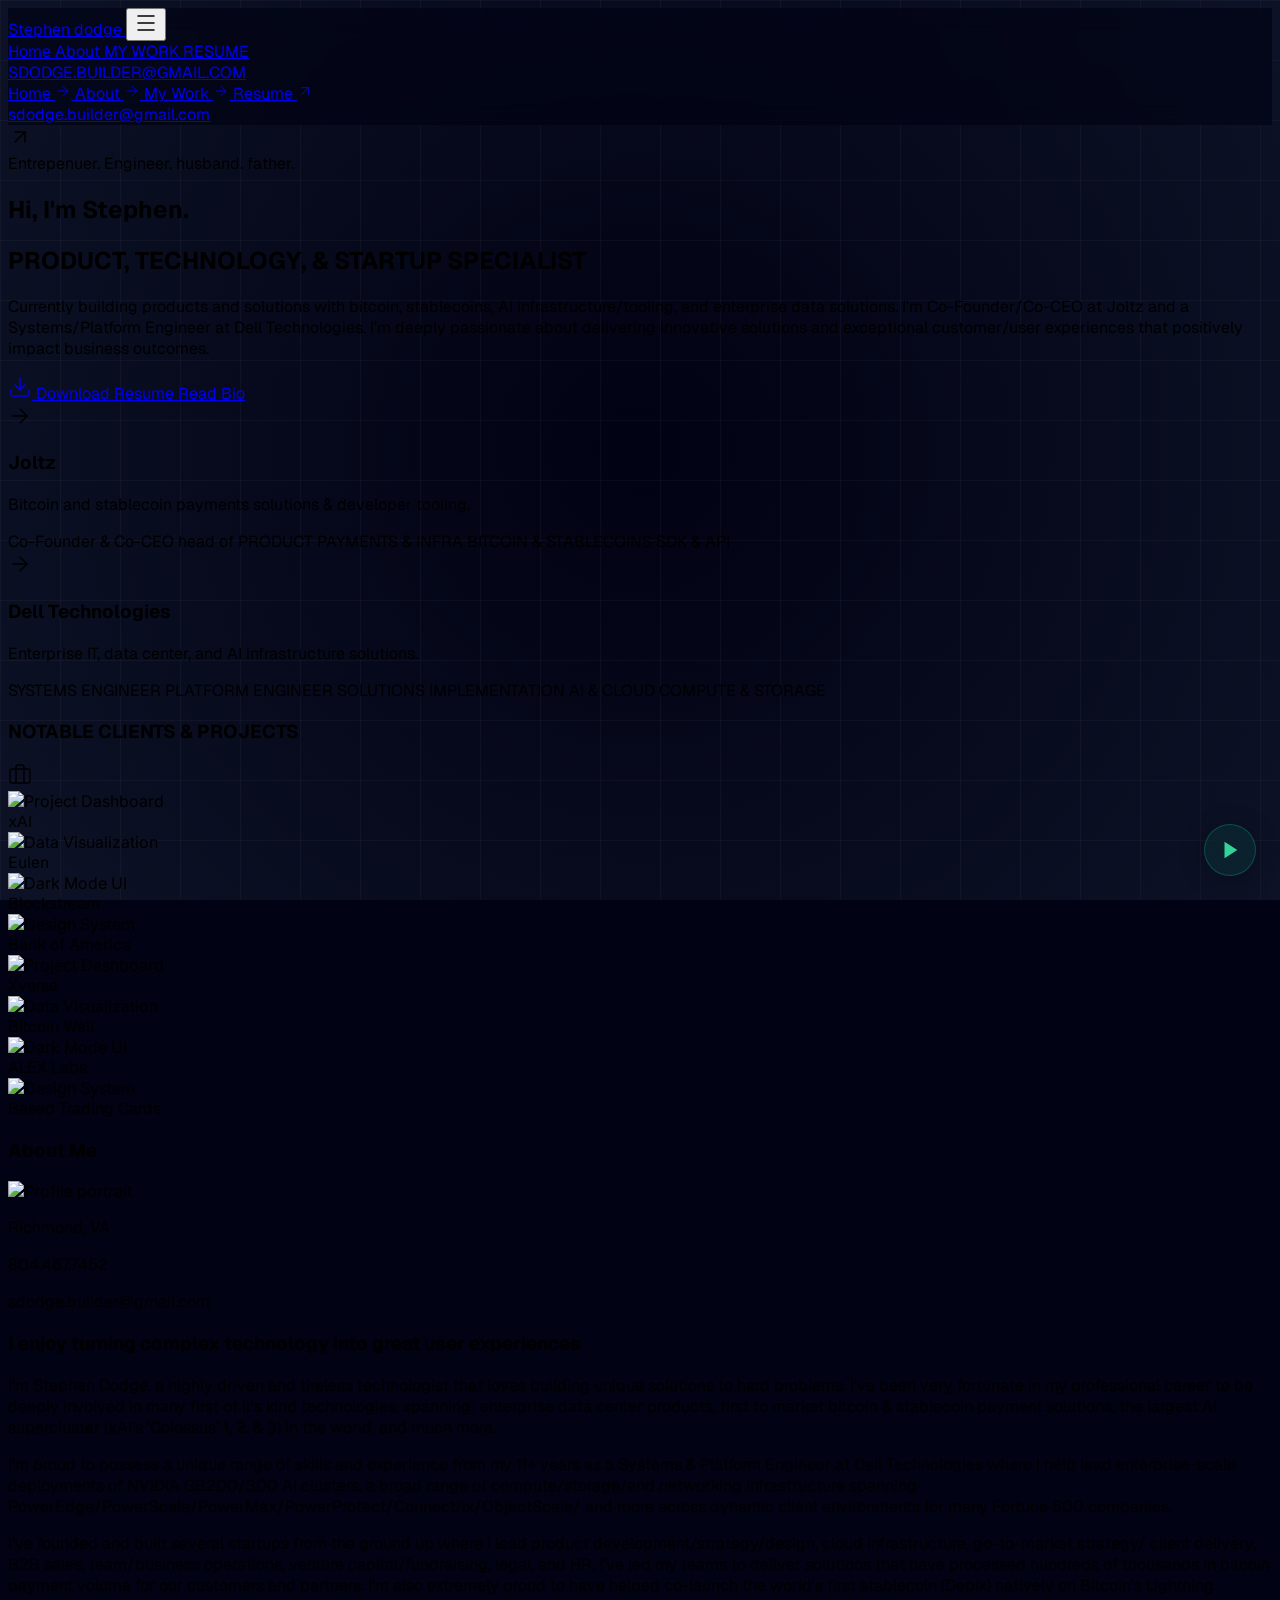
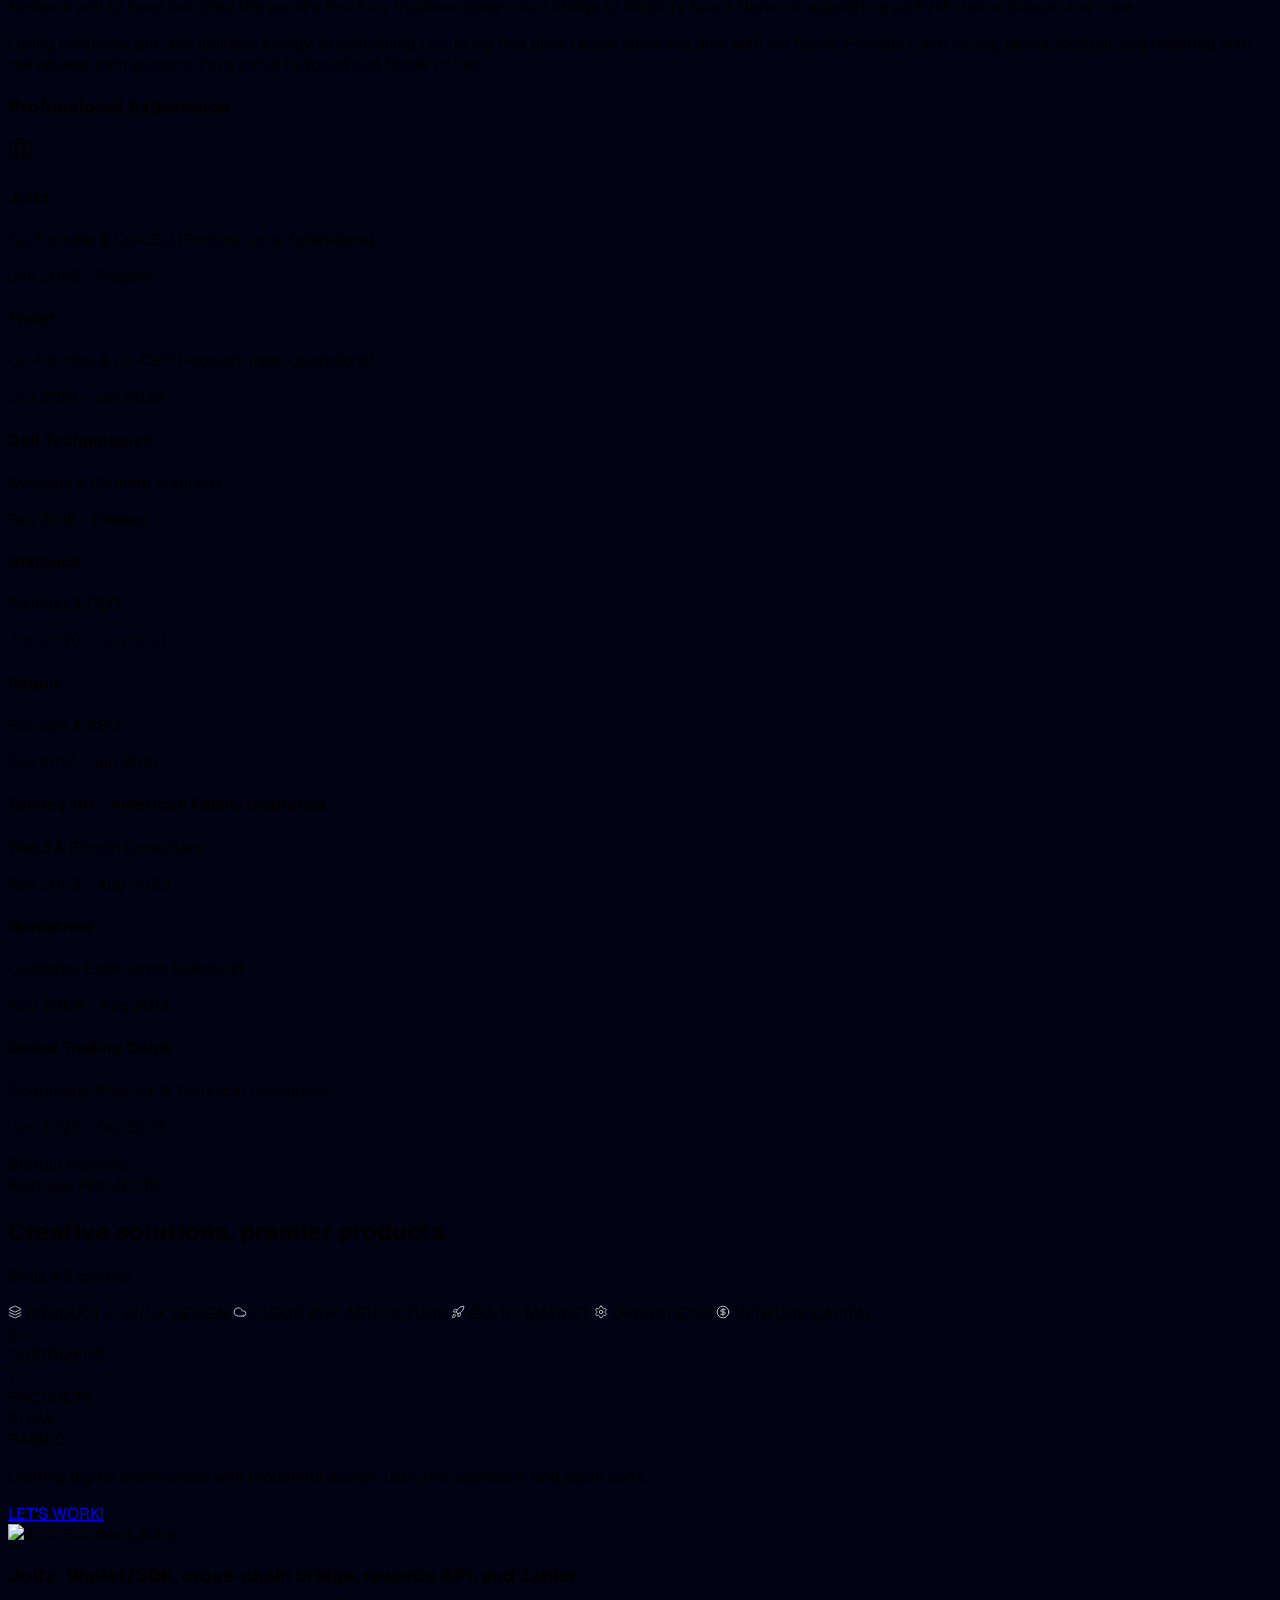
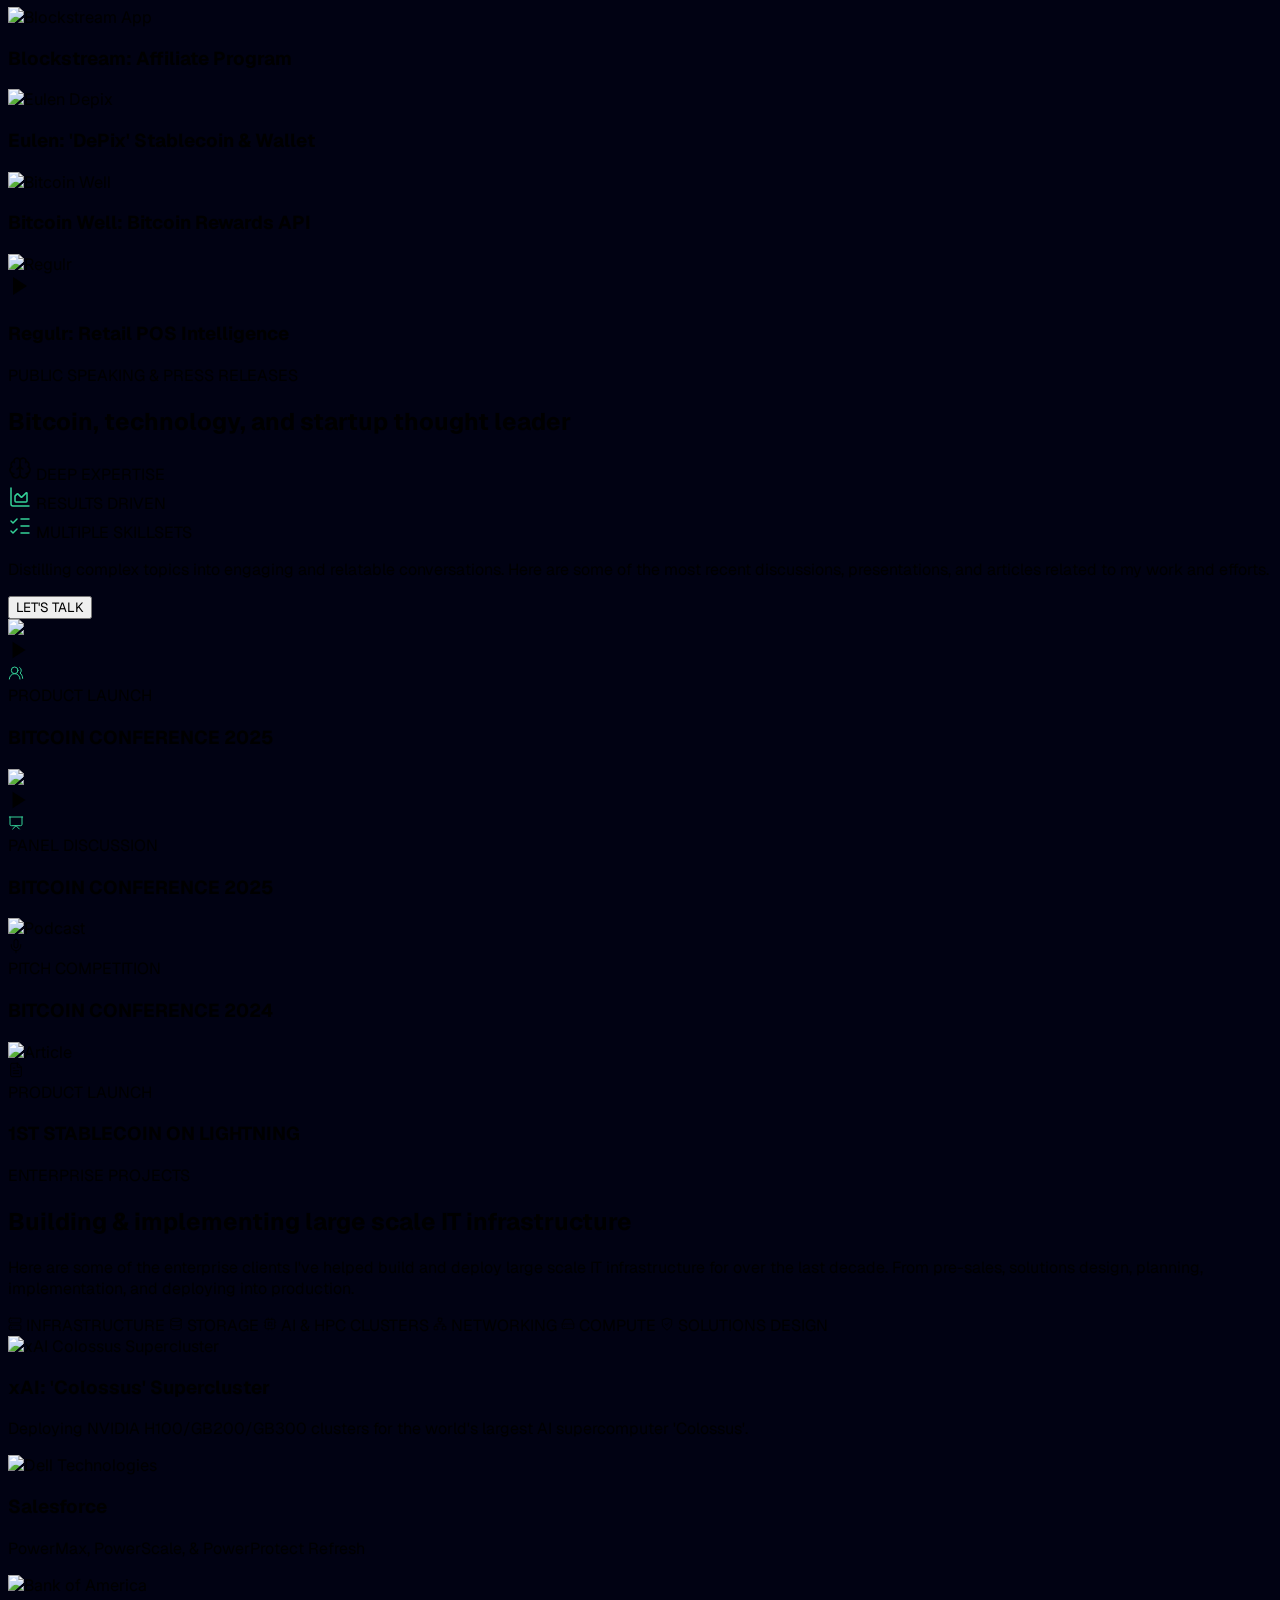
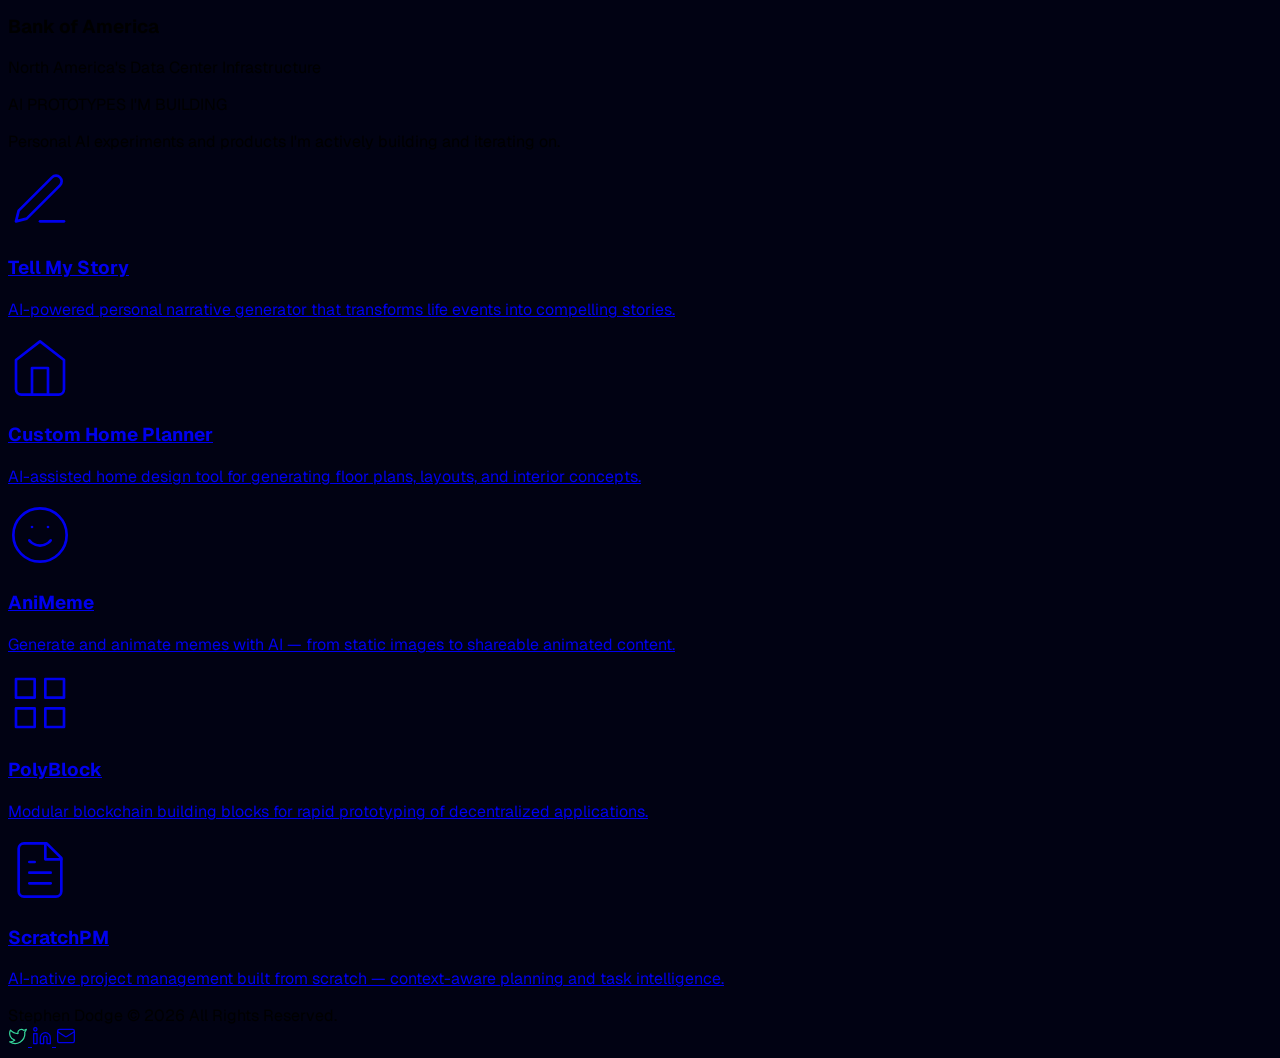
==== commit c883fe77: "Initial commit: stephendodge.xyz personal website Includes deployed site (index.html, about.html), T" ====
--- a/website-v2/index.html
+++ b/website-v2/index.html
@@ -342,7 +342,7 @@
                 Currently building products and solutions with bitcoin,
                 stablecoins, AI infrastructure/tooling, and enterprise data
                 solutions. I'm Co-Founder/Co-CEO at Joltz and a Systems/Platform
-                Engineer at Dell Technologies. I‚Äôm deeply passionate about
+                Engineer at Dell Technologies. I’m deeply passionate about
                 delivering innovative solutions and exceptional customer/user
                 experiences that positively impact business outcomes.
               </p>
@@ -559,7 +559,7 @@
                   500 companies.
                 </p>
                 <p class="text-neutral-200 font-geist">
-                  I‚Äôve founded and built several startups from the ground up
+                  I’ve founded and built several startups from the ground up
                   where I lead product development/strategy/design, cloud
                   infrastructure, go-to-market strategy/ client delivery, B2B
                   sales, team/business operations, venture capital/fundraising,
@@ -809,7 +809,7 @@
               approach. and clean code.
             </p>
             <div class="flex gap-4">
-              <a href="#portfolio" class="inline-flex items-center gap-2 uppercase transition-colors hover:bg-neutral-200 text-xs font-medium text-black tracking-wide font-geist bg-emerald-400 pt-3 pr-6 pb-3 pl-6">
+              <a href="javascript:void(0)" onclick="openScheduler()" class="inline-flex items-center gap-2 uppercase transition-colors hover:bg-neutral-200 text-xs font-medium text-black tracking-wide font-geist bg-emerald-400 pt-3 pr-6 pb-3 pl-6 cursor-pointer">
                 LET'S WORK!
               </a>
             </div>
@@ -958,7 +958,7 @@
                 articles related to my work and efforts.
               </p>
               <div class="">
-                <button class="inline-flex uppercase transition-colors hover:bg-neutral-200 text-xs font-medium text-black tracking-wide font-geist bg-emerald-400 pt-3 pr-6 pb-3 pl-6 gap-x-2 gap-y-2 items-center">
+                <button onclick="openScheduler()" class="inline-flex uppercase transition-colors hover:bg-neutral-200 text-xs font-medium text-black tracking-wide font-geist bg-emerald-400 pt-3 pr-6 pb-3 pl-6 gap-x-2 gap-y-2 items-center cursor-pointer">
                   LET'S TALK
                 </button>
               </div>
@@ -1261,7 +1261,7 @@
                 </div>
                 <div class="absolute bottom-0 left-0 right-0 p-5 bg-gradient-to-t from-[#010213] via-[#010213]/80 to-transparent">
                   <h3 class="text-lg font-semibold text-neutral-100 font-geist group-hover:text-emerald-400 transition-colors duration-300">AniMeme</h3>
-                  <p class="text-sm text-neutral-400 mt-1 font-geist leading-relaxed">Generate and animate memes with AI ‚Äî from static images to shareable animated content.</p>
+                  <p class="text-sm text-neutral-400 mt-1 font-geist leading-relaxed">Generate and animate memes with AI — from static images to shareable animated content.</p>
                 </div>
               </div>
             </a>
@@ -1291,7 +1291,7 @@
                 </div>
                 <div class="absolute bottom-0 left-0 right-0 p-5 bg-gradient-to-t from-[#010213] via-[#010213]/80 to-transparent">
                   <h3 class="text-lg font-semibold text-neutral-100 font-geist group-hover:text-emerald-400 transition-colors duration-300">ScratchPM</h3>
-                  <p class="text-sm text-neutral-400 mt-1 font-geist leading-relaxed">AI-native project management built from scratch ‚Äî context-aware planning and task intelligence.</p>
+                  <p class="text-sm text-neutral-400 mt-1 font-geist leading-relaxed">AI-native project management built from scratch — context-aware planning and task intelligence.</p>
                 </div>
               </div>
             </a>
@@ -1309,7 +1309,7 @@
                 Stephen Dodge
               </span>
               <span class="text-xs text-neutral-500 font-geist">
-                ¬© 2026 All Rights Reserved.
+                © 2026 All Rights Reserved.
               </span>
             </div>
 
@@ -1401,7 +1401,7 @@
   let observer = null;
 
   // ==========================================
-  // SELECTORS ‚Äî which elements to read aloud
+  // SELECTORS — which elements to read aloud
   // ==========================================
   const READABLE_SELECTOR = [
     'h1', 'h2', 'h3', 'h4',
@@ -1617,7 +1617,7 @@
   }
 
   // ==========================================
-  // INTERSECTION OBSERVER ‚Äî track visible text
+  // INTERSECTION OBSERVER — track visible text
   // ==========================================
   function setupObserver() {
     let idCounter = 0;
@@ -1761,4 +1761,16 @@
 
     </script>
   
-</body></html>
+<script>
+function openScheduler() {
+  var w = 520, h = 720;
+  var left = (screen.width - w) / 2;
+  var top = (screen.height - h) / 2;
+  window.open(
+    'https://calendar-scheduler.sdodge-builder.workers.dev',
+    'scheduler',
+    'width=' + w + ',height=' + h + ',left=' + left + ',top=' + top + ',scrollbars=yes,resizable=yes'
+  );
+}
+</script>
+</body></html>
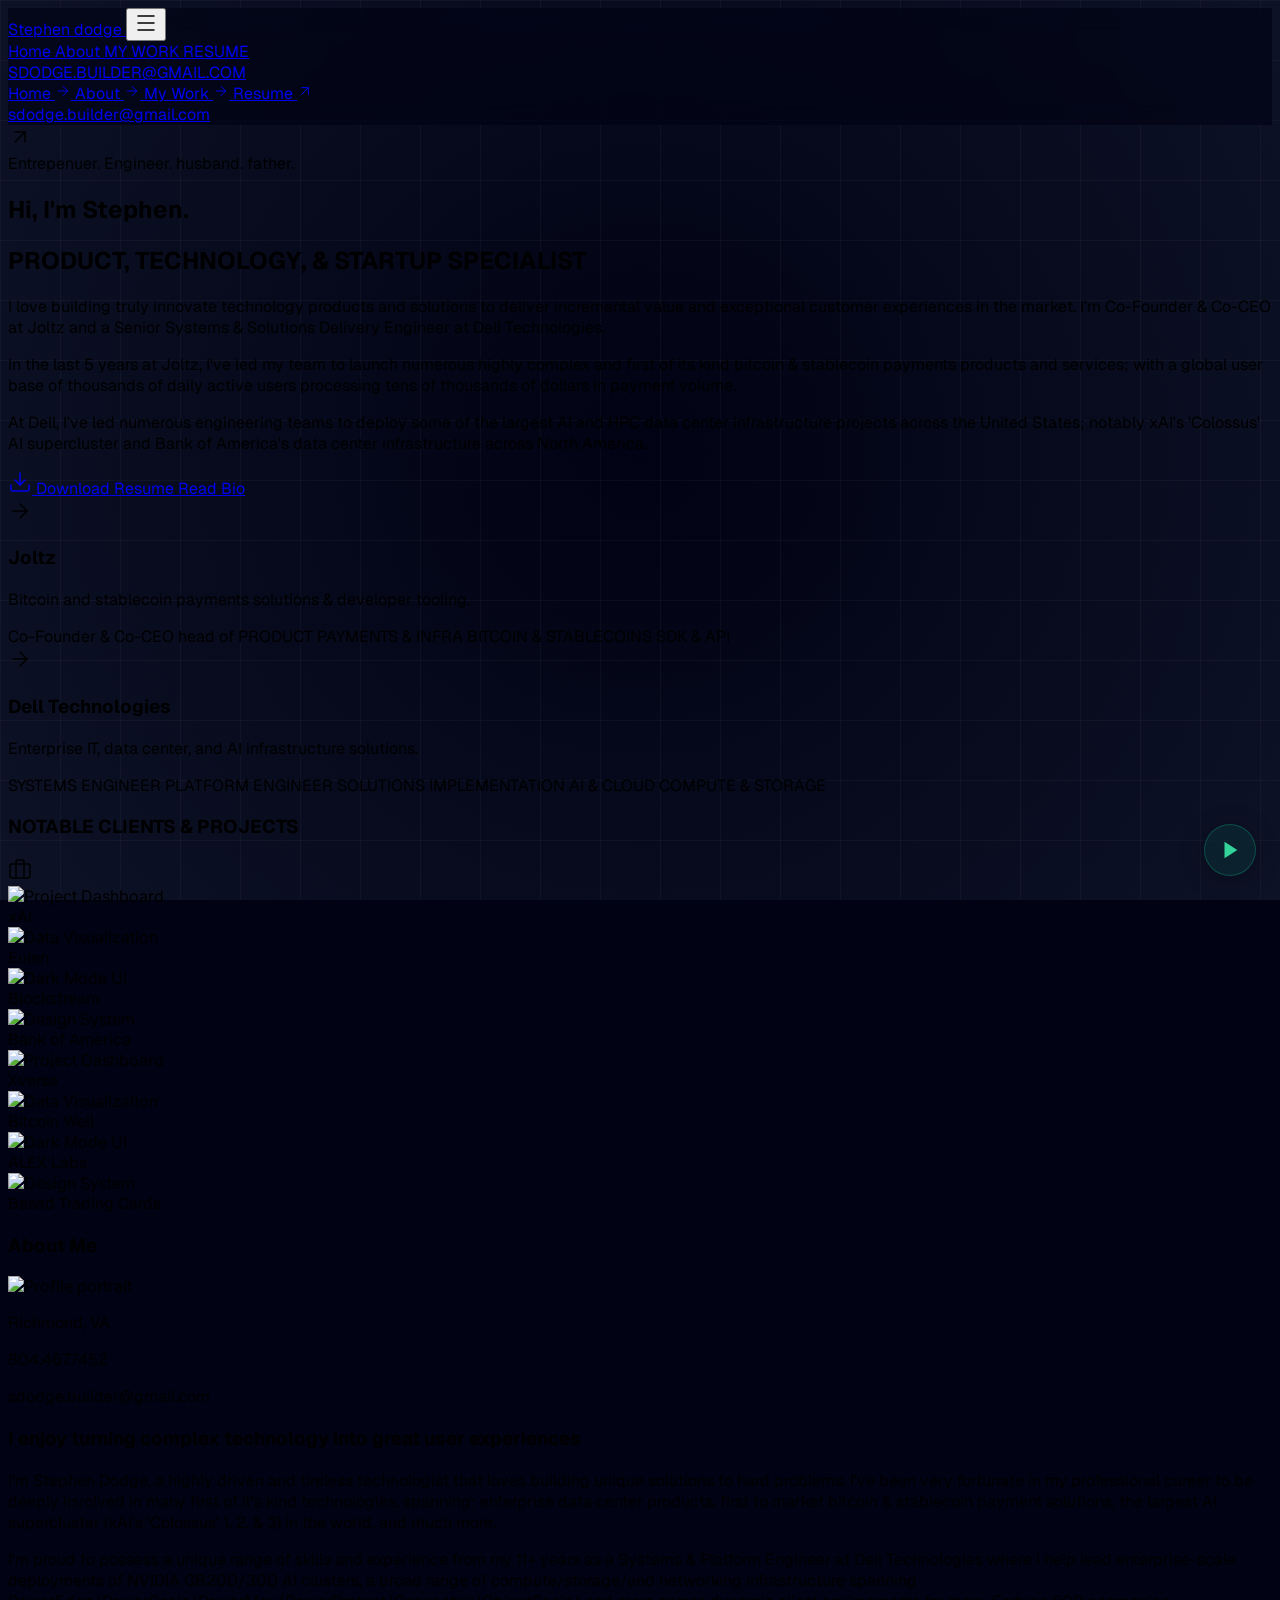
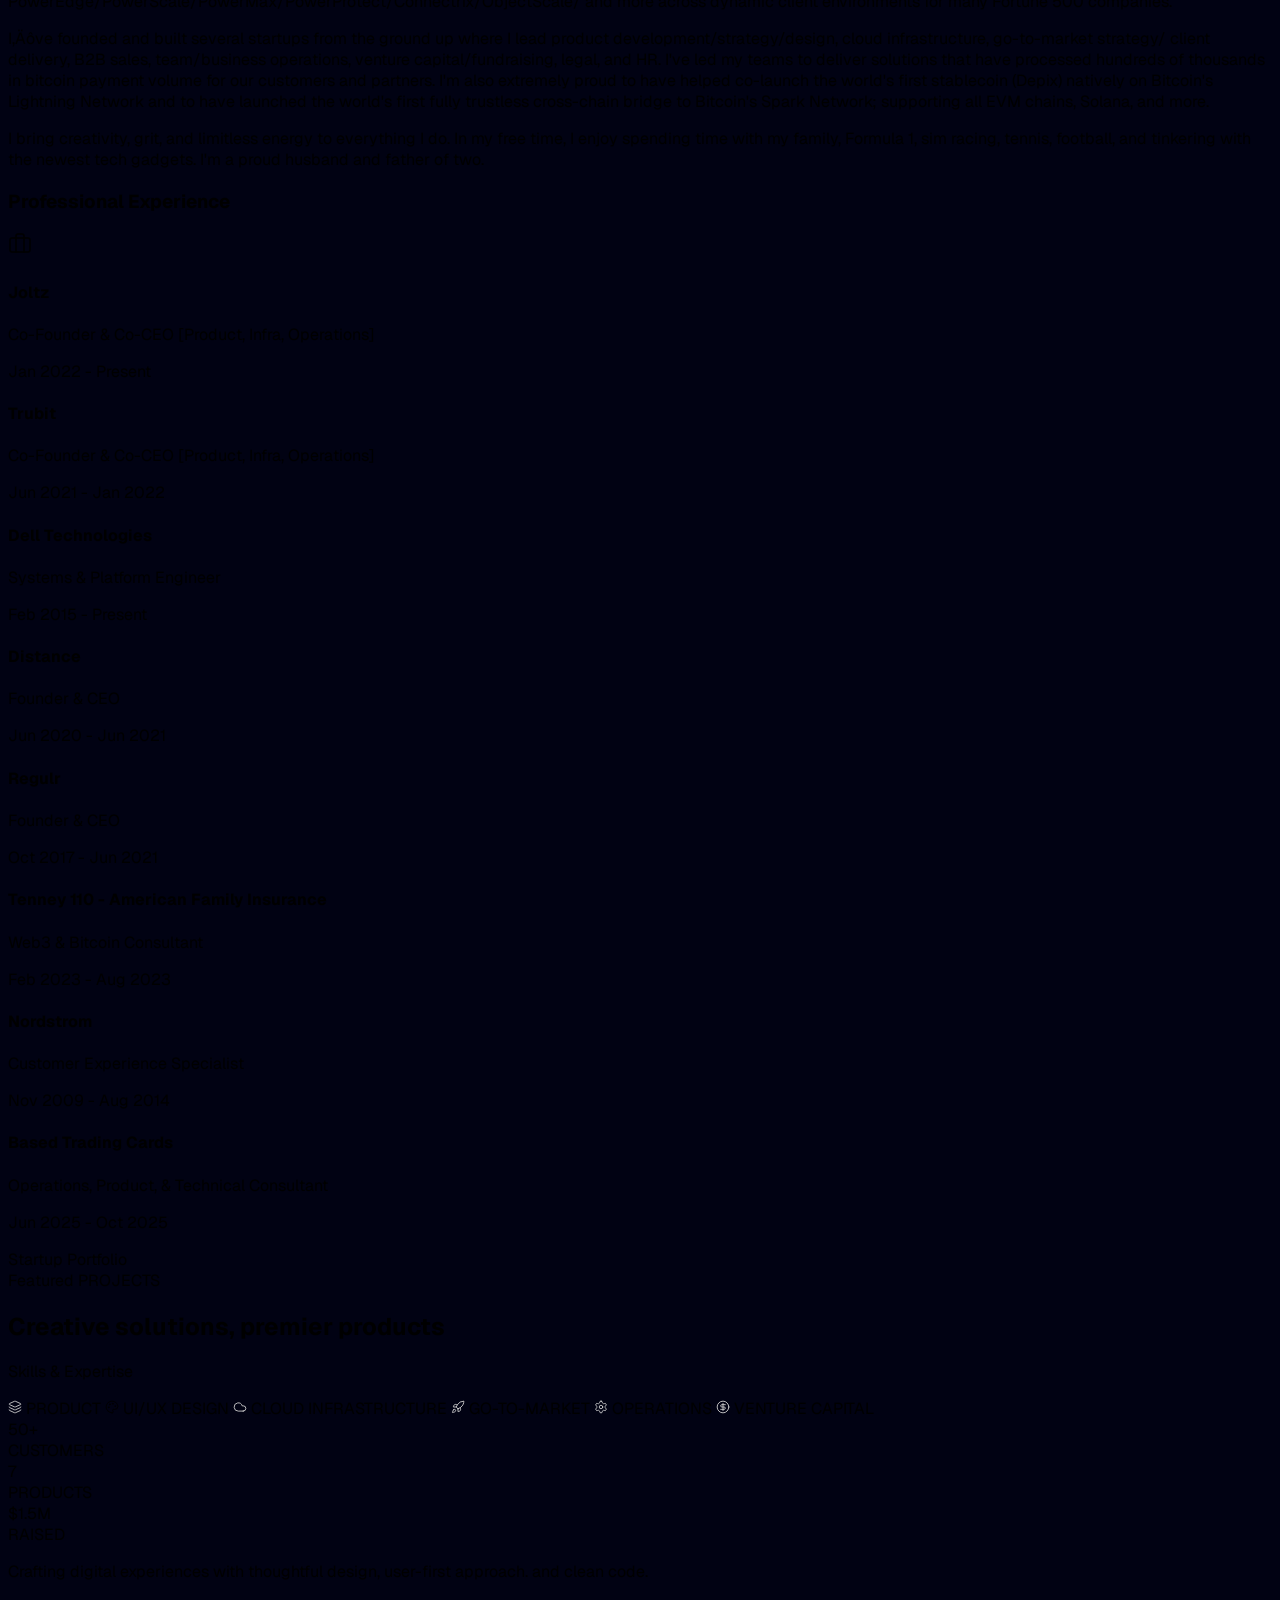
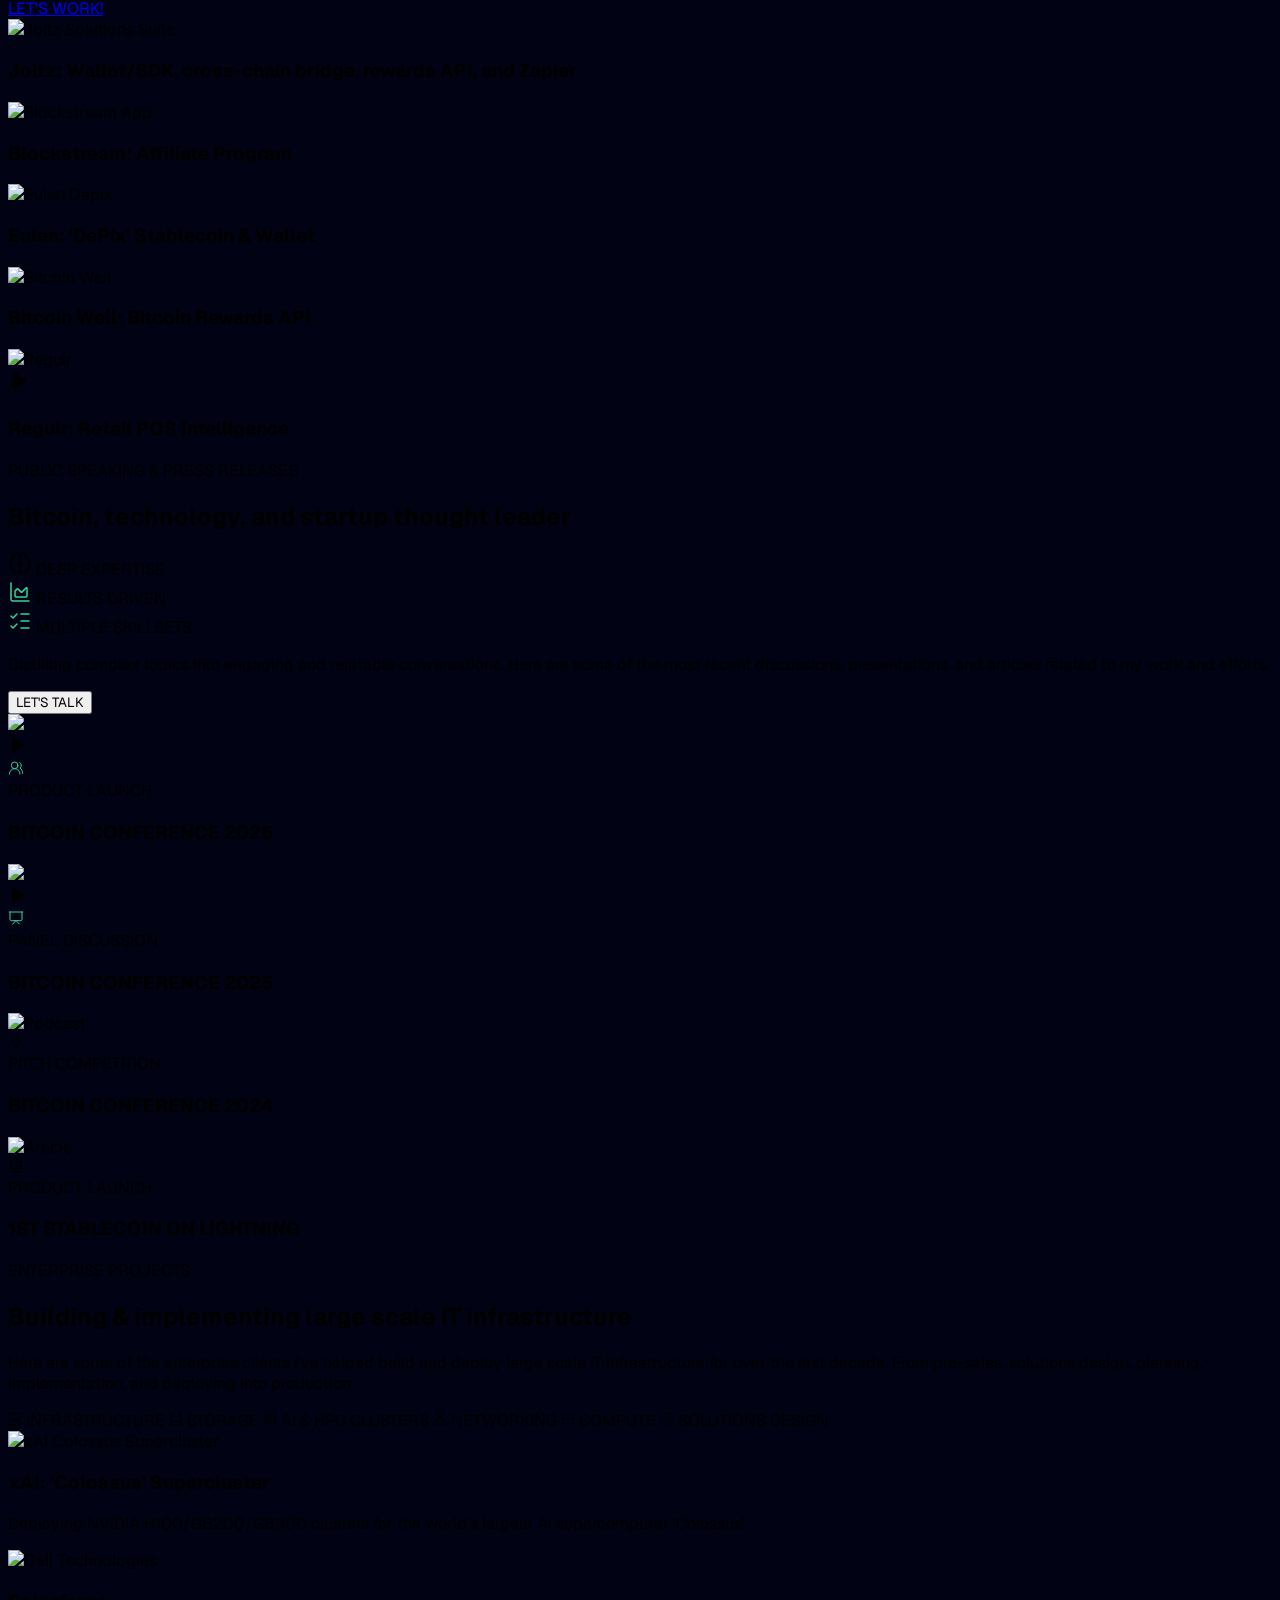
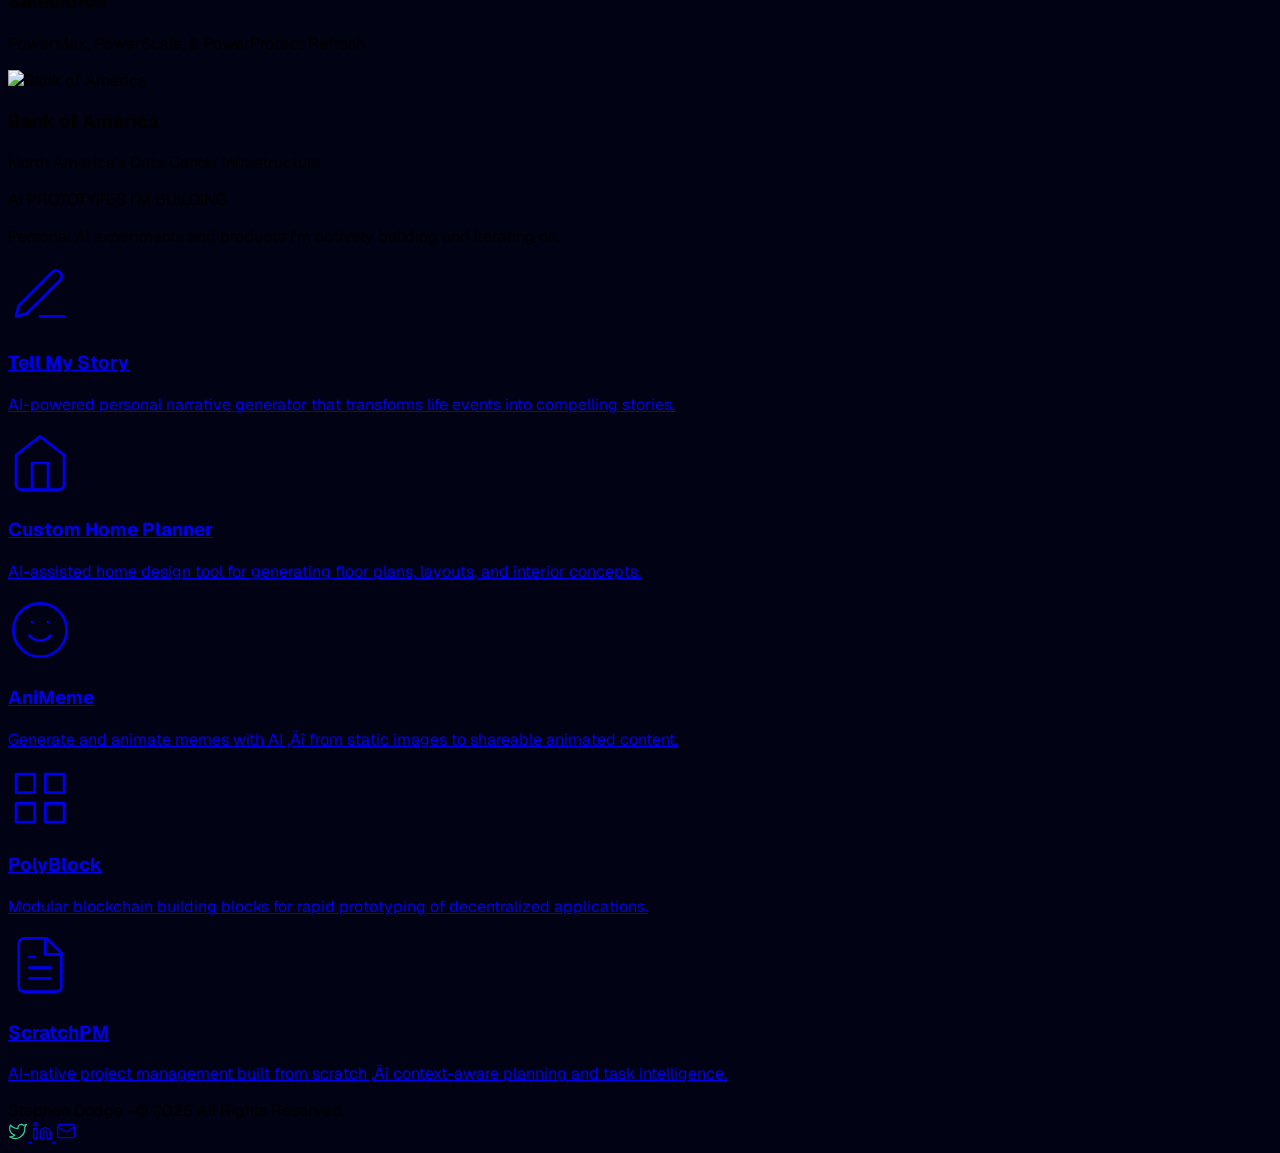
==== commit 166a5b89: "Update hero bio: expand to 3 paragraphs covering Joltz and Dell impact Replaces single-paragraph her" ====
--- a/website-v2/index.html
+++ b/website-v2/index.html
@@ -338,14 +338,17 @@
               <h2 class="md:text-3xl text-2xl font-semibold text-emerald-400 tracking-tight font-geist">
                 PRODUCT, TECHNOLOGY, &amp; STARTUP SPECIALIST
               </h2>
-              <p class="leading-relaxed md:text-lg text-base font-light text-neutral-200 font-geist max-w-2xl" style="" data-tts-read>
-                Currently building products and solutions with bitcoin,
-                stablecoins, AI infrastructure/tooling, and enterprise data
-                solutions. I'm Co-Founder/Co-CEO at Joltz and a Systems/Platform
-                Engineer at Dell Technologies. I’m deeply passionate about
-                delivering innovative solutions and exceptional customer/user
-                experiences that positively impact business outcomes.
-              </p>
+              <div class="space-y-4 max-w-2xl">
+                <p class="leading-relaxed md:text-lg text-base font-light text-neutral-200 font-geist" data-tts-read>
+                  I love building truly innovate technology products and solutions to deliver incremental value and exceptional customer experiences in the market. I'm Co-Founder &amp; Co-CEO at Joltz and a Senior Systems &amp; Solutions Delivery Engineer at Dell Technologies.
+                </p>
+                <p class="leading-relaxed md:text-lg text-base font-light text-neutral-200 font-geist" data-tts-read>
+                  In the last 5 years at Joltz, I've led my team to launch numerous highly complex and first of its kind bitcoin &amp; stablecoin payments products and services; with a global user base of thousands of daily active users processing tens of thousands of dollars in payment volume.
+                </p>
+                <p class="leading-relaxed md:text-lg text-base font-light text-neutral-200 font-geist" data-tts-read>
+                  At Dell, I've led numerous engineering teams to deploy some of the largest AI and HPC data center infrastructure projects across the United States; notably xAI's 'Colossus' AI supercluster and Bank of America's data center infrastructure across North America.
+                </p>
+              </div>
 
               <div class="pt-6 flex gap-4">
                 <a href="https://storage.googleapis.com/dodge_website/Stephen%20Dodge%20-%20Resume.pdf" class="inline-flex items-center gap-2 uppercase transition-colors hover:bg-neutral-200 text-xs font-medium text-black tracking-wide font-geist bg-emerald-400 pt-2.5 pr-5 pb-2.5 pl-5">
@@ -559,7 +562,7 @@
                   500 companies.
                 </p>
                 <p class="text-neutral-200 font-geist">
-                  I’ve founded and built several startups from the ground up
+                  I‚Äôve founded and built several startups from the ground up
                   where I lead product development/strategy/design, cloud
                   infrastructure, go-to-market strategy/ client delivery, B2B
                   sales, team/business operations, venture capital/fundraising,
@@ -809,7 +812,7 @@
               approach. and clean code.
             </p>
             <div class="flex gap-4">
-              <a href="javascript:void(0)" onclick="openScheduler()" class="inline-flex items-center gap-2 uppercase transition-colors hover:bg-neutral-200 text-xs font-medium text-black tracking-wide font-geist bg-emerald-400 pt-3 pr-6 pb-3 pl-6 cursor-pointer">
+              <a href="#portfolio" class="inline-flex items-center gap-2 uppercase transition-colors hover:bg-neutral-200 text-xs font-medium text-black tracking-wide font-geist bg-emerald-400 pt-3 pr-6 pb-3 pl-6">
                 LET'S WORK!
               </a>
             </div>
@@ -958,7 +961,7 @@
                 articles related to my work and efforts.
               </p>
               <div class="">
-                <button onclick="openScheduler()" class="inline-flex uppercase transition-colors hover:bg-neutral-200 text-xs font-medium text-black tracking-wide font-geist bg-emerald-400 pt-3 pr-6 pb-3 pl-6 gap-x-2 gap-y-2 items-center cursor-pointer">
+                <button class="inline-flex uppercase transition-colors hover:bg-neutral-200 text-xs font-medium text-black tracking-wide font-geist bg-emerald-400 pt-3 pr-6 pb-3 pl-6 gap-x-2 gap-y-2 items-center">
                   LET'S TALK
                 </button>
               </div>
@@ -1261,7 +1264,7 @@
                 </div>
                 <div class="absolute bottom-0 left-0 right-0 p-5 bg-gradient-to-t from-[#010213] via-[#010213]/80 to-transparent">
                   <h3 class="text-lg font-semibold text-neutral-100 font-geist group-hover:text-emerald-400 transition-colors duration-300">AniMeme</h3>
-                  <p class="text-sm text-neutral-400 mt-1 font-geist leading-relaxed">Generate and animate memes with AI — from static images to shareable animated content.</p>
+                  <p class="text-sm text-neutral-400 mt-1 font-geist leading-relaxed">Generate and animate memes with AI ‚Äî from static images to shareable animated content.</p>
                 </div>
               </div>
             </a>
@@ -1291,7 +1294,7 @@
                 </div>
                 <div class="absolute bottom-0 left-0 right-0 p-5 bg-gradient-to-t from-[#010213] via-[#010213]/80 to-transparent">
                   <h3 class="text-lg font-semibold text-neutral-100 font-geist group-hover:text-emerald-400 transition-colors duration-300">ScratchPM</h3>
-                  <p class="text-sm text-neutral-400 mt-1 font-geist leading-relaxed">AI-native project management built from scratch — context-aware planning and task intelligence.</p>
+                  <p class="text-sm text-neutral-400 mt-1 font-geist leading-relaxed">AI-native project management built from scratch ‚Äî context-aware planning and task intelligence.</p>
                 </div>
               </div>
             </a>
@@ -1309,7 +1312,7 @@
                 Stephen Dodge
               </span>
               <span class="text-xs text-neutral-500 font-geist">
-                © 2026 All Rights Reserved.
+                ¬© 2026 All Rights Reserved.
               </span>
             </div>
 
@@ -1401,7 +1404,7 @@
   let observer = null;
 
   // ==========================================
-  // SELECTORS — which elements to read aloud
+  // SELECTORS ‚Äî which elements to read aloud
   // ==========================================
   const READABLE_SELECTOR = [
     'h1', 'h2', 'h3', 'h4',
@@ -1617,7 +1620,7 @@
   }
 
   // ==========================================
-  // INTERSECTION OBSERVER — track visible text
+  // INTERSECTION OBSERVER ‚Äî track visible text
   // ==========================================
   function setupObserver() {
     let idCounter = 0;
@@ -1761,16 +1764,4 @@
 
     </script>
   
-<script>
-function openScheduler() {
-  var w = 520, h = 720;
-  var left = (screen.width - w) / 2;
-  var top = (screen.height - h) / 2;
-  window.open(
-    'https://calendar-scheduler.sdodge-builder.workers.dev',
-    'scheduler',
-    'width=' + w + ',height=' + h + ',left=' + left + ',top=' + top + ',scrollbars=yes,resizable=yes'
-  );
-}
-</script>
-</body></html>+</body></html>
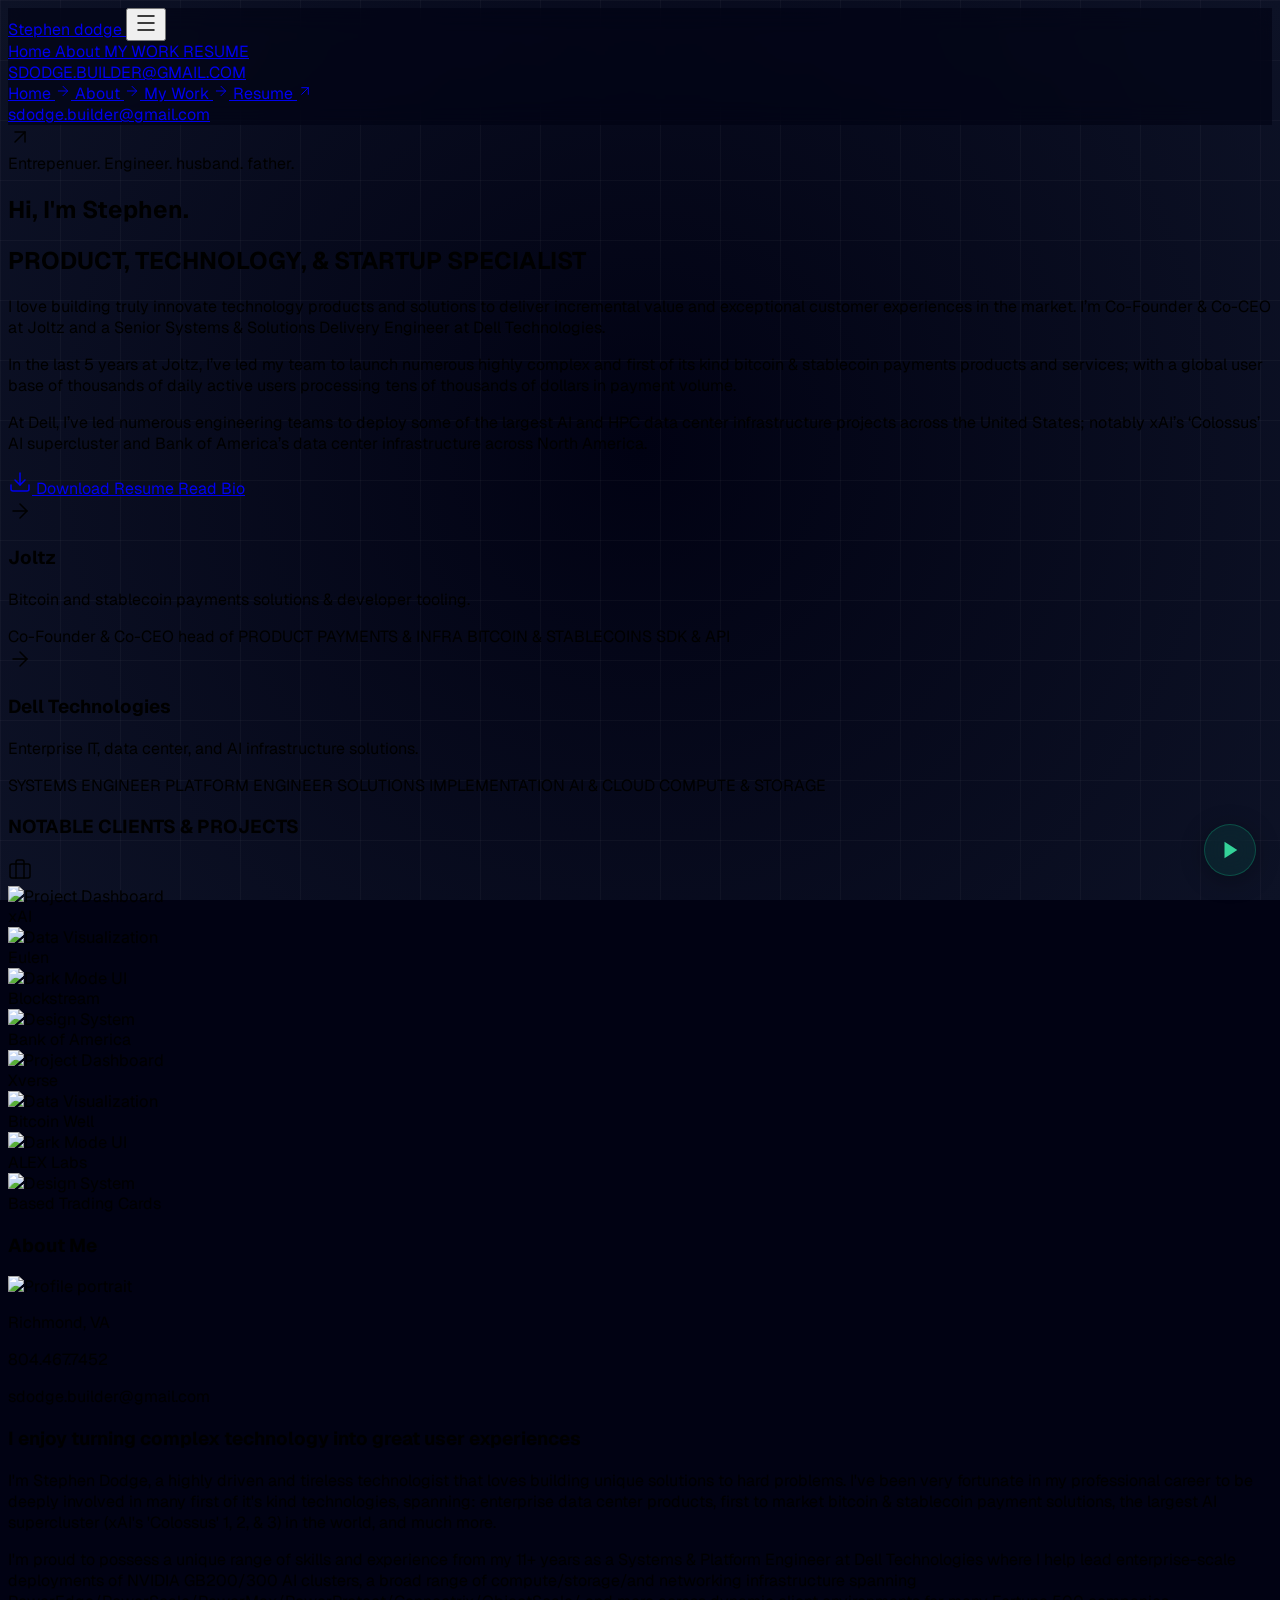
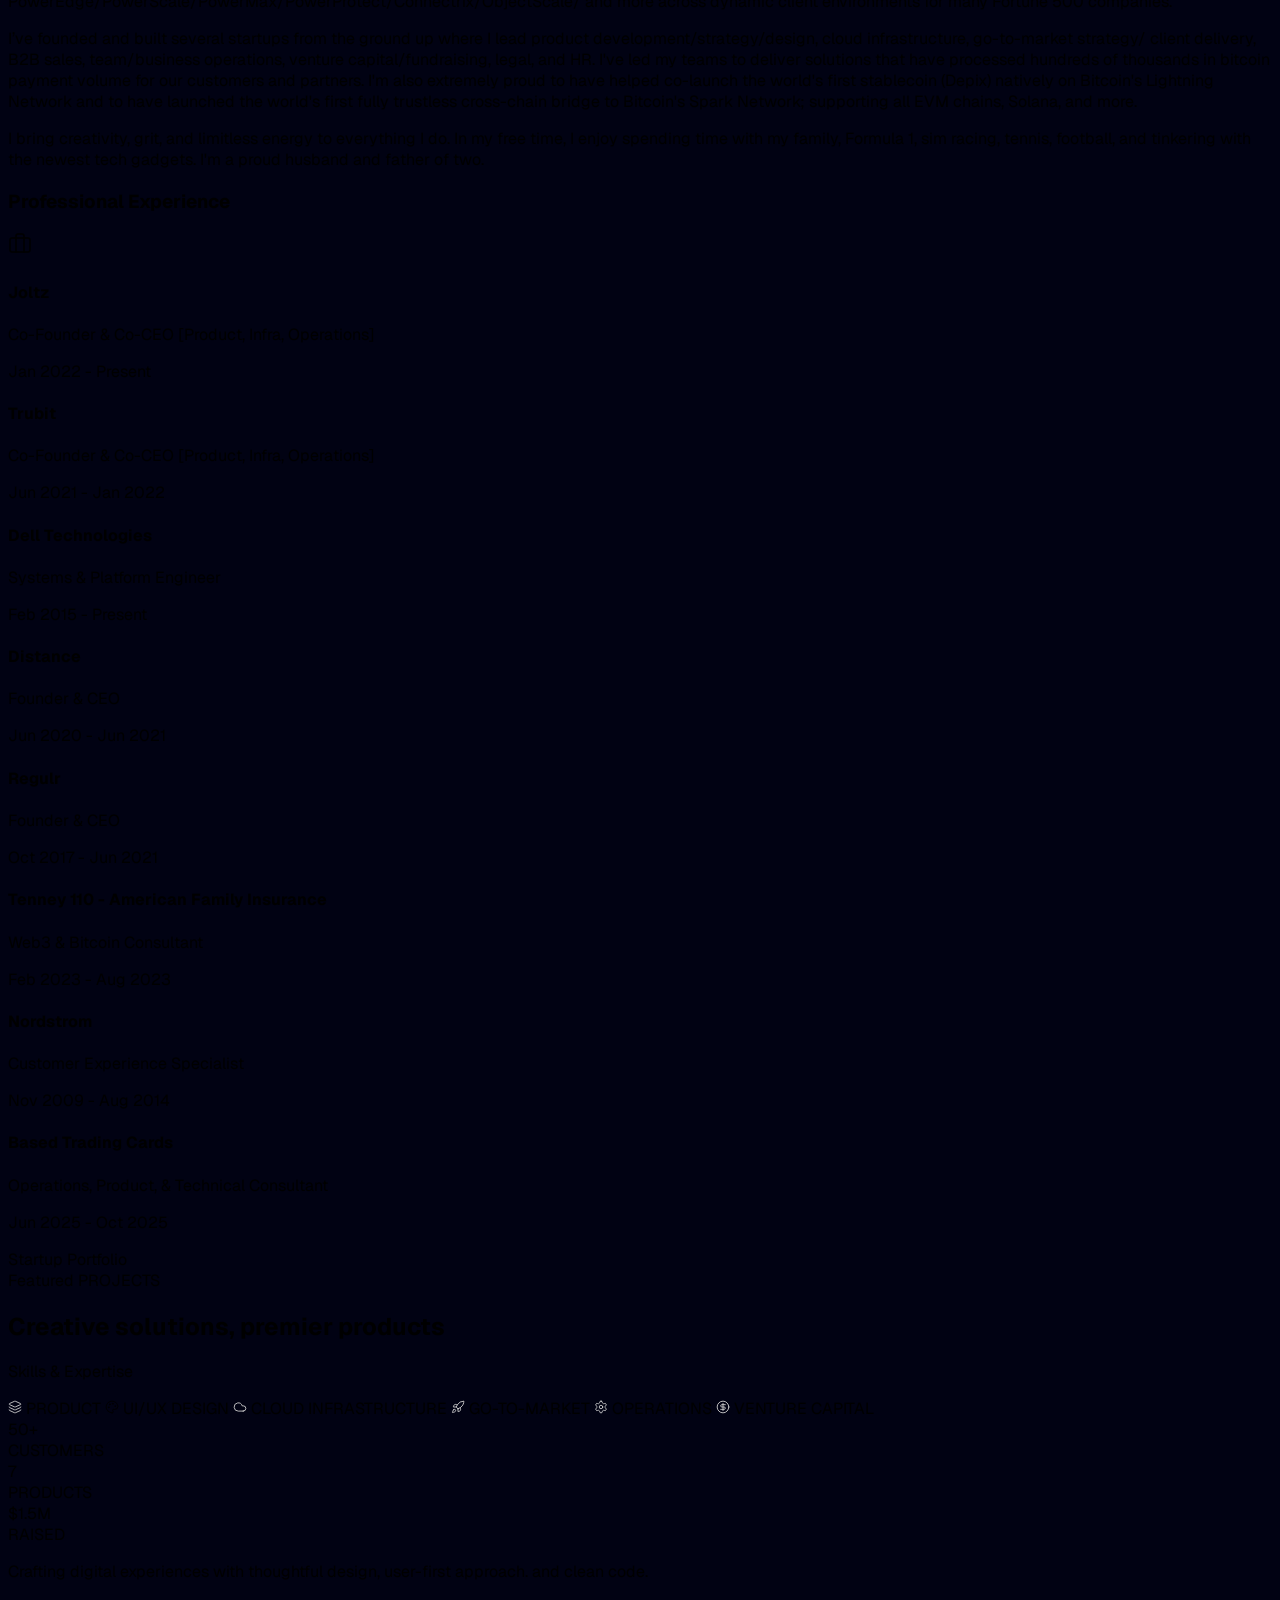
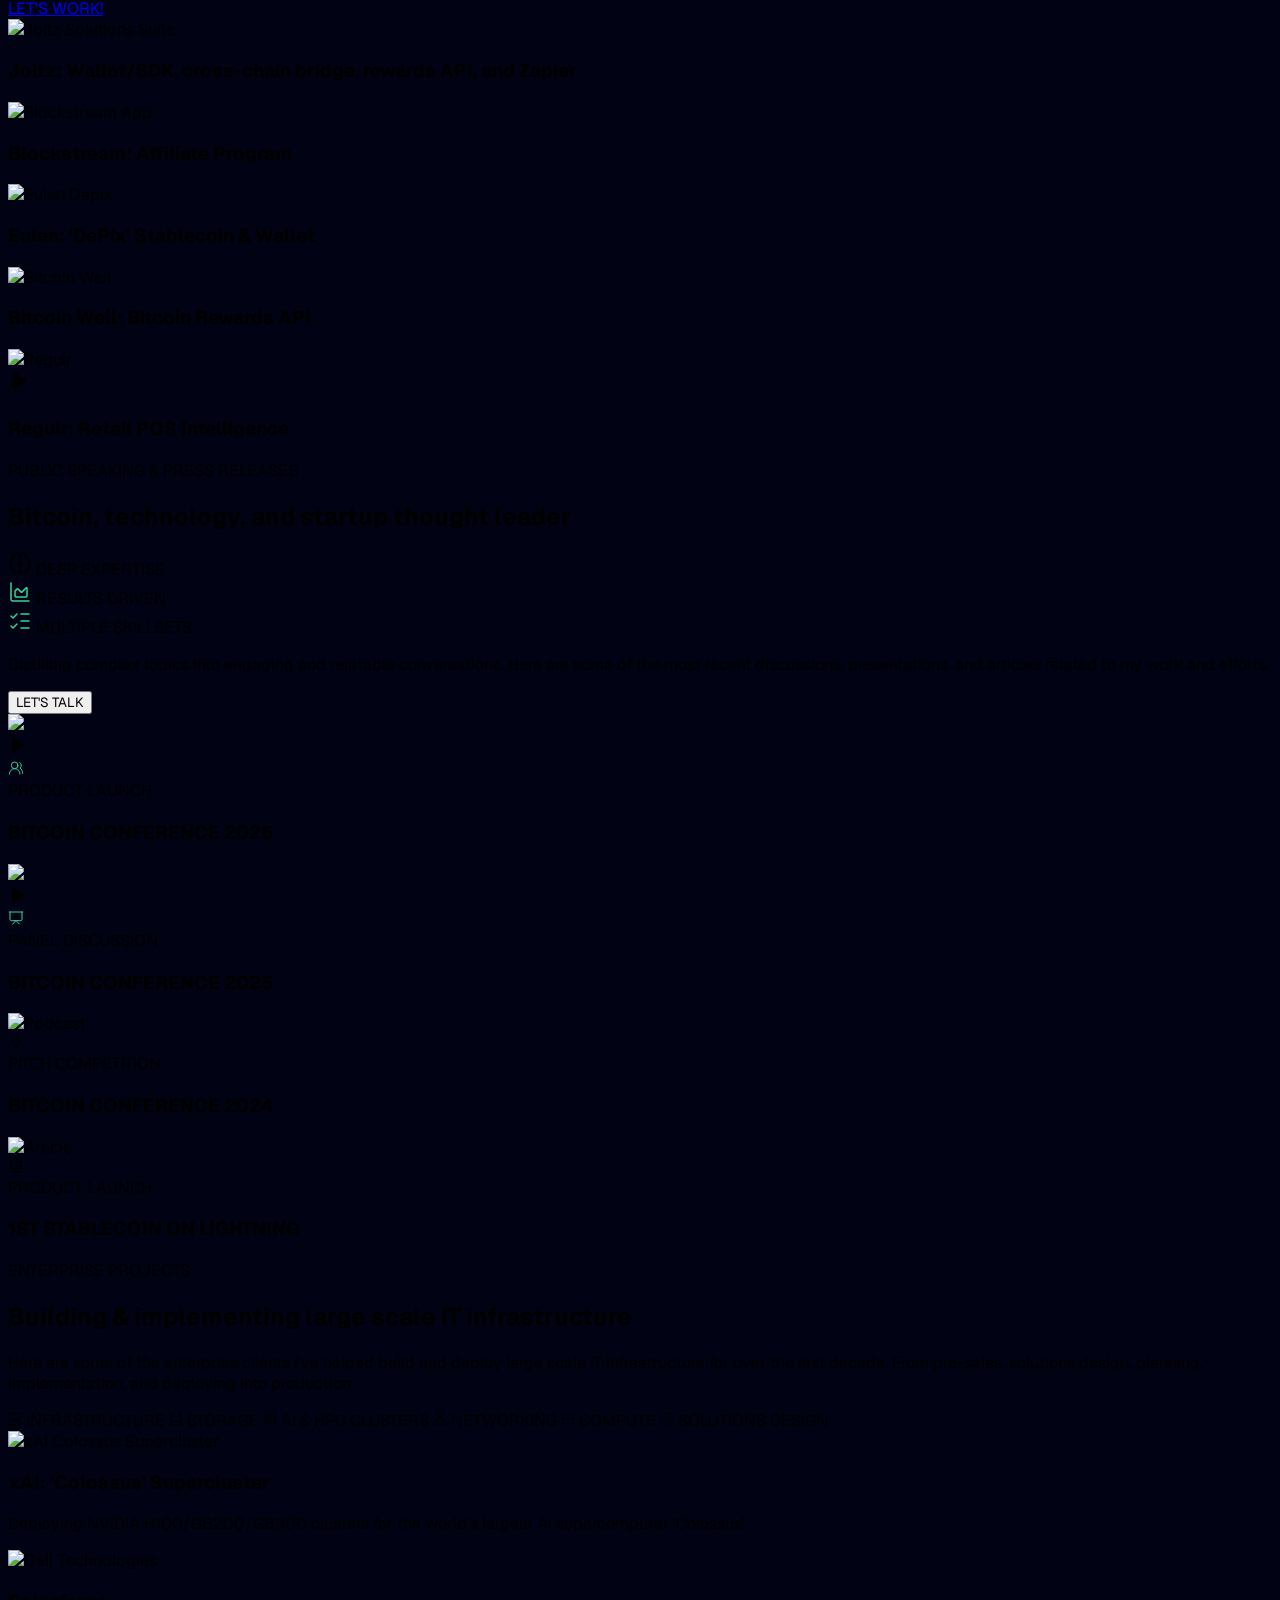
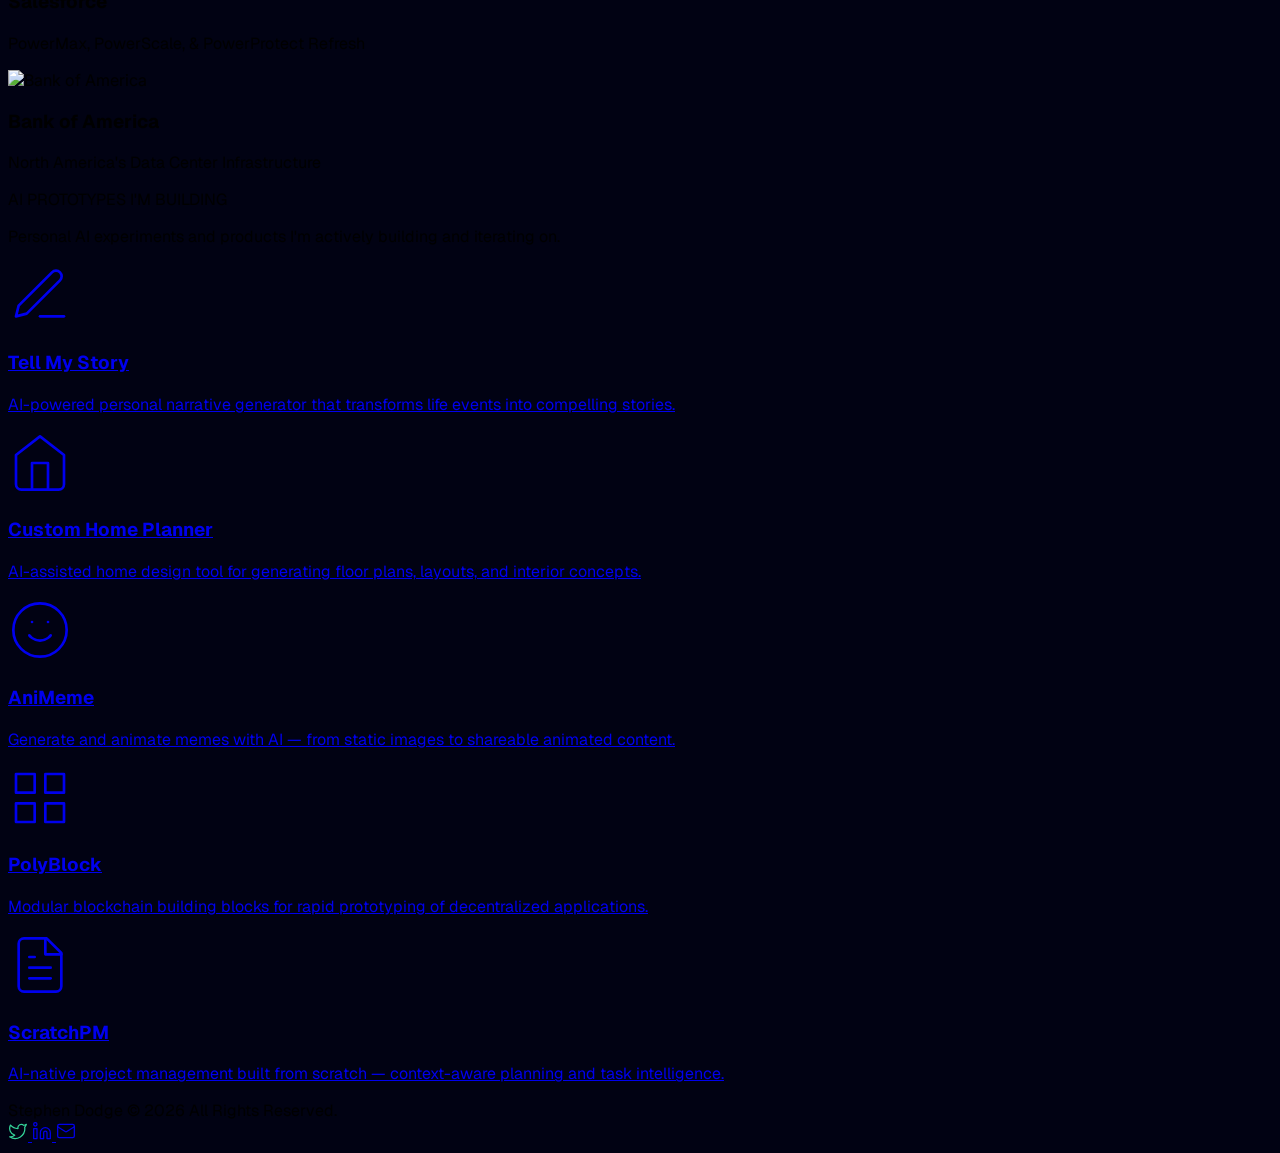
==== commit b1ff73df: "Update hero bio: expand to 3 paragraphs covering Joltz and Dell impact Replaces single-paragraph her" ====
--- a/website-v2/index.html
+++ b/website-v2/index.html
@@ -340,13 +340,13 @@
               </h2>
               <div class="space-y-4 max-w-2xl">
                 <p class="leading-relaxed md:text-lg text-base font-light text-neutral-200 font-geist" data-tts-read>
-                  I love building truly innovate technology products and solutions to deliver incremental value and exceptional customer experiences in the market. I'm Co-Founder &amp; Co-CEO at Joltz and a Senior Systems &amp; Solutions Delivery Engineer at Dell Technologies.
+                  I love building truly innovate technology products and solutions to deliver incremental value and exceptional customer experiences in the market. I’m Co-Founder &amp; Co-CEO at Joltz and a Senior Systems &amp; Solutions Delivery Engineer at Dell Technologies.
                 </p>
                 <p class="leading-relaxed md:text-lg text-base font-light text-neutral-200 font-geist" data-tts-read>
-                  In the last 5 years at Joltz, I've led my team to launch numerous highly complex and first of its kind bitcoin &amp; stablecoin payments products and services; with a global user base of thousands of daily active users processing tens of thousands of dollars in payment volume.
+                  In the last 5 years at Joltz, I’ve led my team to launch numerous highly complex and first of its kind bitcoin &amp; stablecoin payments products and services; with a global user base of thousands of daily active users processing tens of thousands of dollars in payment volume.
                 </p>
                 <p class="leading-relaxed md:text-lg text-base font-light text-neutral-200 font-geist" data-tts-read>
-                  At Dell, I've led numerous engineering teams to deploy some of the largest AI and HPC data center infrastructure projects across the United States; notably xAI's 'Colossus' AI supercluster and Bank of America's data center infrastructure across North America.
+                  At Dell, I’ve led numerous engineering teams to deploy some of the largest AI and HPC data center infrastructure projects across the United States; notably xAI’s ‘Colossus’ AI supercluster and Bank of America’s data center infrastructure across North America.
                 </p>
               </div>
 
@@ -562,7 +562,7 @@
                   500 companies.
                 </p>
                 <p class="text-neutral-200 font-geist">
-                  I‚Äôve founded and built several startups from the ground up
+                  I’ve founded and built several startups from the ground up
                   where I lead product development/strategy/design, cloud
                   infrastructure, go-to-market strategy/ client delivery, B2B
                   sales, team/business operations, venture capital/fundraising,
@@ -812,7 +812,7 @@
               approach. and clean code.
             </p>
             <div class="flex gap-4">
-              <a href="#portfolio" class="inline-flex items-center gap-2 uppercase transition-colors hover:bg-neutral-200 text-xs font-medium text-black tracking-wide font-geist bg-emerald-400 pt-3 pr-6 pb-3 pl-6">
+              <a href="javascript:void(0)" onclick="openScheduler()" class="inline-flex items-center gap-2 uppercase transition-colors hover:bg-neutral-200 text-xs font-medium text-black tracking-wide font-geist bg-emerald-400 pt-3 pr-6 pb-3 pl-6 cursor-pointer">
                 LET'S WORK!
               </a>
             </div>
@@ -961,7 +961,7 @@
                 articles related to my work and efforts.
               </p>
               <div class="">
-                <button class="inline-flex uppercase transition-colors hover:bg-neutral-200 text-xs font-medium text-black tracking-wide font-geist bg-emerald-400 pt-3 pr-6 pb-3 pl-6 gap-x-2 gap-y-2 items-center">
+                <button onclick="openScheduler()" class="inline-flex uppercase transition-colors hover:bg-neutral-200 text-xs font-medium text-black tracking-wide font-geist bg-emerald-400 pt-3 pr-6 pb-3 pl-6 gap-x-2 gap-y-2 items-center cursor-pointer">
                   LET'S TALK
                 </button>
               </div>
@@ -1264,7 +1264,7 @@
                 </div>
                 <div class="absolute bottom-0 left-0 right-0 p-5 bg-gradient-to-t from-[#010213] via-[#010213]/80 to-transparent">
                   <h3 class="text-lg font-semibold text-neutral-100 font-geist group-hover:text-emerald-400 transition-colors duration-300">AniMeme</h3>
-                  <p class="text-sm text-neutral-400 mt-1 font-geist leading-relaxed">Generate and animate memes with AI ‚Äî from static images to shareable animated content.</p>
+                  <p class="text-sm text-neutral-400 mt-1 font-geist leading-relaxed">Generate and animate memes with AI — from static images to shareable animated content.</p>
                 </div>
               </div>
             </a>
@@ -1294,7 +1294,7 @@
                 </div>
                 <div class="absolute bottom-0 left-0 right-0 p-5 bg-gradient-to-t from-[#010213] via-[#010213]/80 to-transparent">
                   <h3 class="text-lg font-semibold text-neutral-100 font-geist group-hover:text-emerald-400 transition-colors duration-300">ScratchPM</h3>
-                  <p class="text-sm text-neutral-400 mt-1 font-geist leading-relaxed">AI-native project management built from scratch ‚Äî context-aware planning and task intelligence.</p>
+                  <p class="text-sm text-neutral-400 mt-1 font-geist leading-relaxed">AI-native project management built from scratch — context-aware planning and task intelligence.</p>
                 </div>
               </div>
             </a>
@@ -1312,7 +1312,7 @@
                 Stephen Dodge
               </span>
               <span class="text-xs text-neutral-500 font-geist">
-                ¬© 2026 All Rights Reserved.
+                © 2026 All Rights Reserved.
               </span>
             </div>
 
@@ -1404,7 +1404,7 @@
   let observer = null;
 
   // ==========================================
-  // SELECTORS ‚Äî which elements to read aloud
+  // SELECTORS — which elements to read aloud
   // ==========================================
   const READABLE_SELECTOR = [
     'h1', 'h2', 'h3', 'h4',
@@ -1620,7 +1620,7 @@
   }
 
   // ==========================================
-  // INTERSECTION OBSERVER ‚Äî track visible text
+  // INTERSECTION OBSERVER — track visible text
   // ==========================================
   function setupObserver() {
     let idCounter = 0;
@@ -1764,4 +1764,16 @@
 
     </script>
   
-</body></html>
+<script>
+function openScheduler() {
+  var w = 520, h = 720;
+  var left = (screen.width - w) / 2;
+  var top = (screen.height - h) / 2;
+  window.open(
+    'https://calendar-scheduler.sdodge-builder.workers.dev',
+    'scheduler',
+    'width=' + w + ',height=' + h + ',left=' + left + ',top=' + top + ',scrollbars=yes,resizable=yes'
+  );
+}
+</script>
+</body></html>
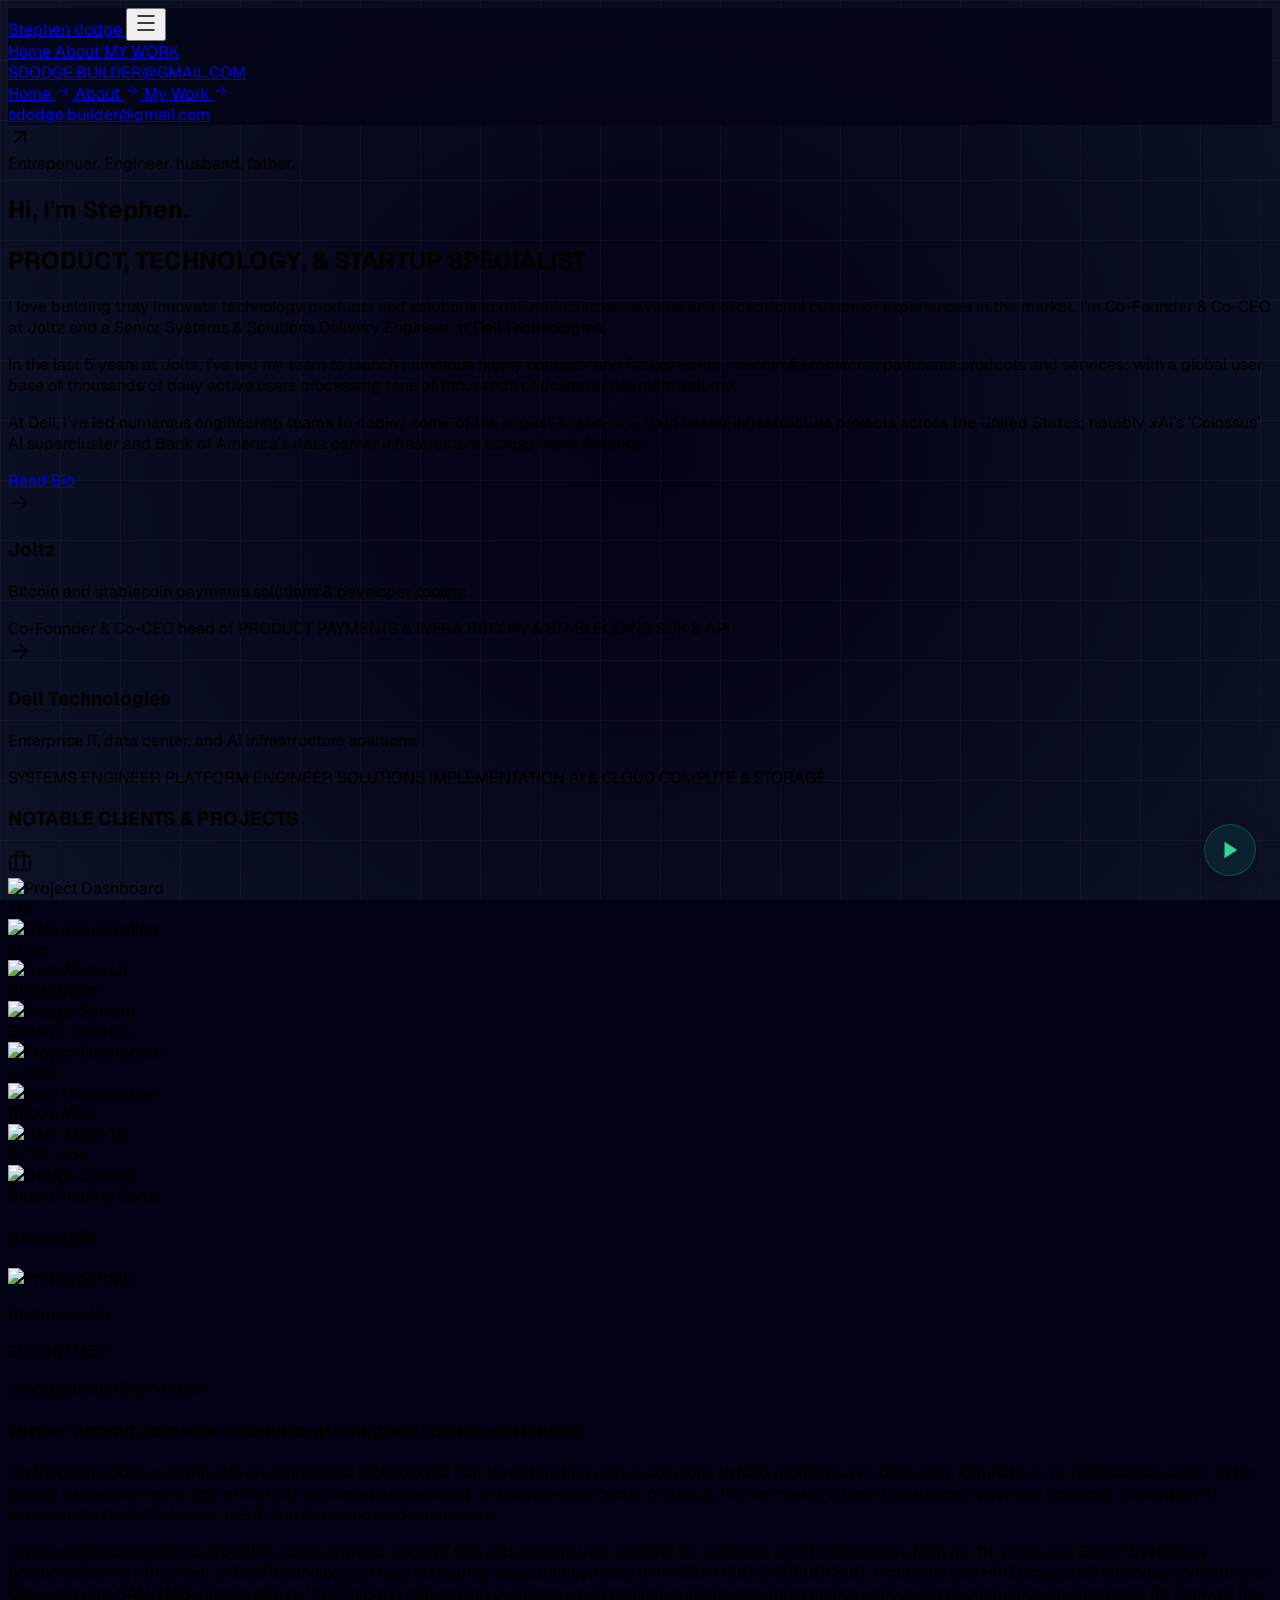
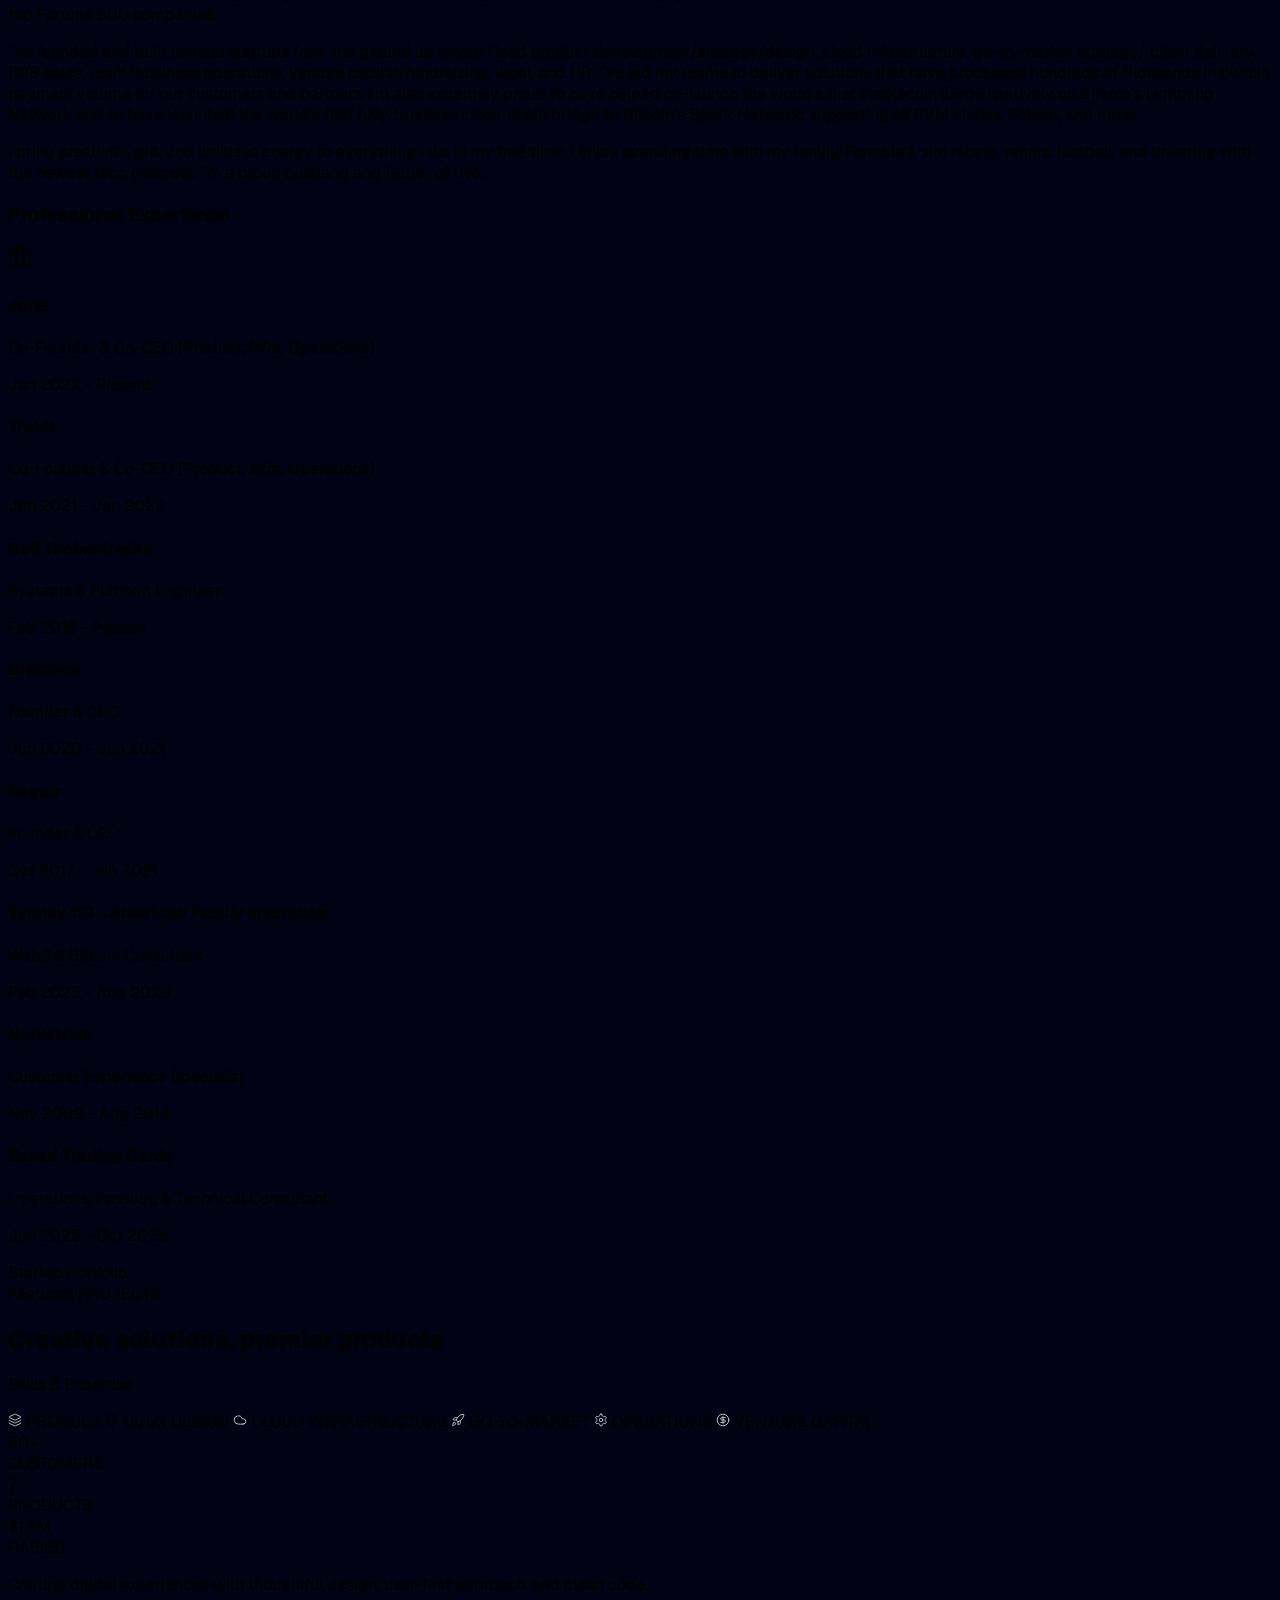
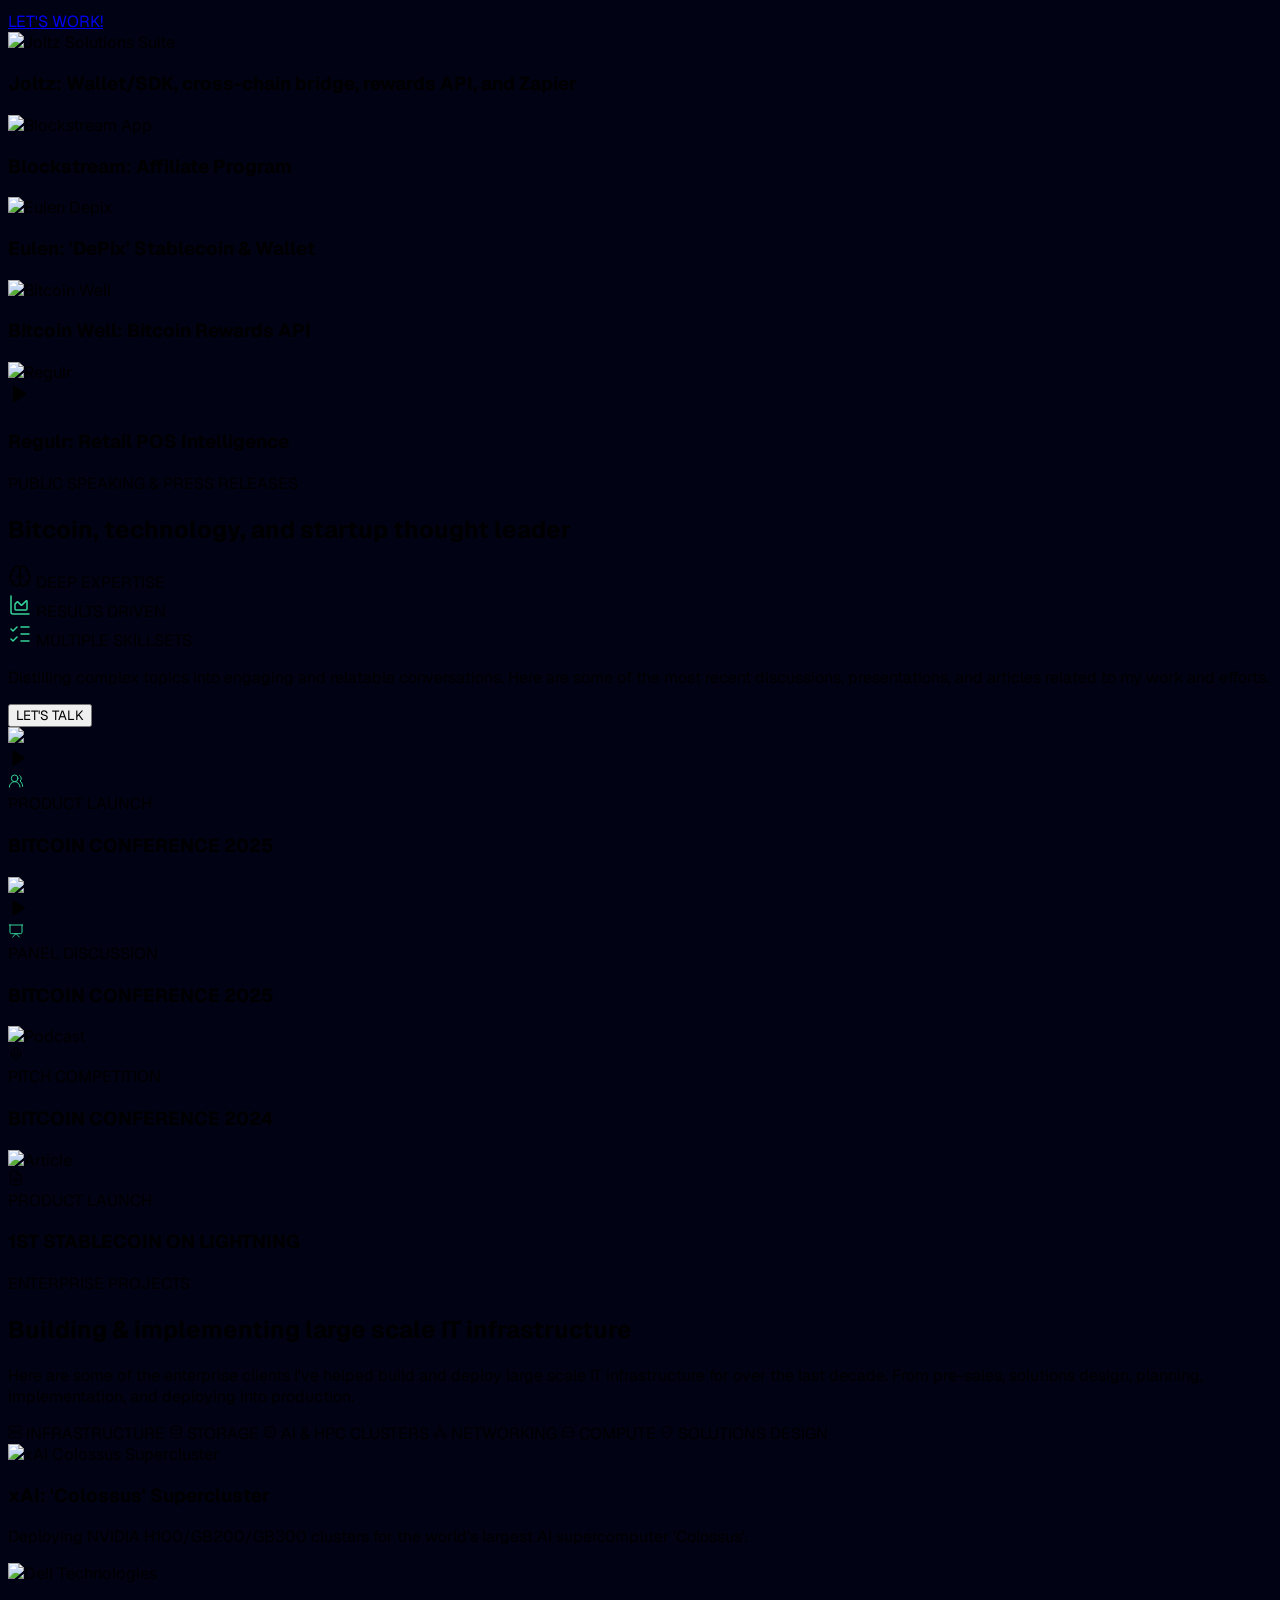
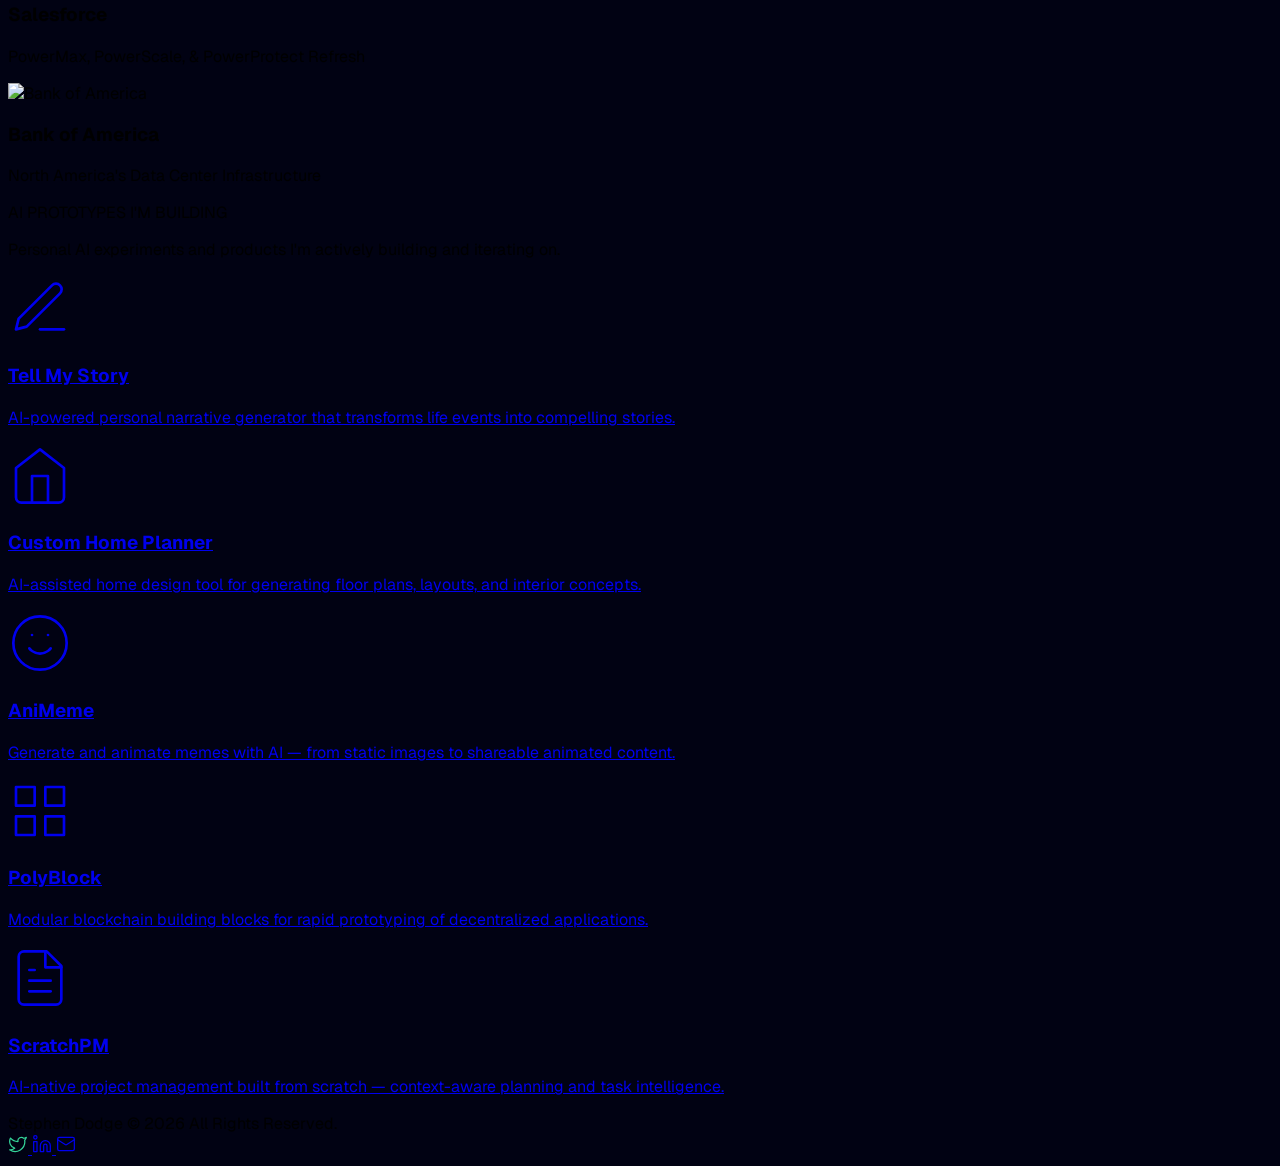
==== commit 19fde8ef: "Hide Resume CTAs and rewrite Dell expertise paragraph - Remove RESUME link from desktop nav and mobi" ====
--- a/website-v2/index.html
+++ b/website-v2/index.html
@@ -261,9 +261,6 @@
             <a href="#portfolio" class="uppercase transition-colors hover:text-neutral-100 text-xs font-medium tracking-widest font-geist">
               MY WORK
             </a>
-            <a href="https://storage.googleapis.com/dodge_website/Stephen%20Dodge%20-%20Resume.pdf" target="_blank" class="uppercase transition-colors hover:text-neutral-100 text-xs font-medium tracking-widest font-geist">
-              RESUME
-            </a>
           </nav>
 
           <!-- Contact Email Header (Desktop) -->
@@ -298,13 +295,6 @@
                 <path d="m12 5 7 7-7 7"></path>
               </svg>
             </a>
-            <a href="https://storage.googleapis.com/dodge_website/Stephen%20Dodge%20-%20Resume.pdf" target="_blank" class="mobile-link uppercase transition-colors hover:text-emerald-400 text-sm font-medium text-neutral-300 tracking-widest font-geist flex items-center justify-between group">
-              Resume
-              <svg xmlns="http://www.w3.org/2000/svg" width="16" height="16" viewBox="0 0 24 24" fill="none" stroke="currentColor" stroke-width="2" stroke-linecap="round" stroke-linejoin="round" class="lucide lucide-arrow-up-right opacity-0 group-hover:opacity-100 -translate-x-2 group-hover:translate-x-0 transition-all text-emerald-400">
-                <path d="M7 7h10v10"></path>
-                <path d="M7 17 17 7"></path>
-              </svg>
-            </a>
             <div class="h-px bg-white/10 w-full"></div>
             <a href="/mailto:sdodge.builder@gmail.com" class="mobile-link uppercase transition-colors hover:text-emerald-400 text-xs font-medium text-neutral-400 tracking-widest font-geist">
               sdodge.builder@gmail.com
@@ -350,16 +340,8 @@
                 </p>
               </div>
 
-              <div class="pt-6 flex gap-4">
-                <a href="https://storage.googleapis.com/dodge_website/Stephen%20Dodge%20-%20Resume.pdf" class="inline-flex items-center gap-2 uppercase transition-colors hover:bg-neutral-200 text-xs font-medium text-black tracking-wide font-geist bg-emerald-400 pt-2.5 pr-5 pb-2.5 pl-5">
-                  <svg xmlns="http://www.w3.org/2000/svg" width="24" height="24" viewBox="0 0 24 24" fill="none" stroke="currentColor" stroke-width="2" stroke-linecap="round" stroke-linejoin="round" data-lucide="download" aria-hidden="true" class="lucide lucide-download w-4 h-4">
-                    <path d="M12 15V3"></path>
-                    <path d="M21 15v4a2 2 0 0 1-2 2H5a2 2 0 0 1-2-2v-4"></path>
-                    <path d="m7 10 5 5 5-5"></path>
-                  </svg>
-                  Download Resume
-                </a>
-                <a href="#about" class="inline-flex items-center gap-2 uppercase transition-colors hover:border-white/30 hover:text-white text-xs font-medium text-neutral-300 tracking-wide font-geist bg-zinc-950 border-white/10 border pt-2.5 pr-5 pb-2.5 pl-5">
+              <div class="pt-6 flex">
+                <a href="#about" class="inline-flex items-center gap-2 uppercase transition-colors hover:bg-neutral-200 text-xs font-medium text-black tracking-wide font-geist bg-emerald-400 pt-2.5 pr-5 pb-2.5 pl-5">
                   Read Bio
                 </a>
               </div>
@@ -552,14 +534,15 @@
                   (xAI's 'Colossus' 1, 2, &amp; 3) in the world, and much more.
                 </p>
                 <p class="text-neutral-200 font-geist" style="">
-                  I'm proud to possess a unique range of skills and experience
-                  from my 11+ years as a Systems &amp; Platform Engineer at Dell
-                  Technologies where I help lead enterprise-scale deployments of
-                  NVIDIA GB200/300 AI clusters, a broad range of
-                  compute/storage/and networking infrastructure spanning
-                  PowerEdge/PowerScale/PowerMax/PowerProtect/Connectrix/ObjectScale/
-                  and more across dynamic client environments for many Fortune
-                  500 companies.
+                  I’m proud to possess deep expertise across a broad range of
+                  skill sets and am very grateful for a diverse set of experiences
+                  from my 11+ years as a Senior Systems &amp; Solutions Delivery
+                  Engineer at Dell Technologies. I lead enterprise-scale
+                  deployments of NVIDIA H100 &amp; GB200/300 AI clusters and HPC
+                  products &amp; solutions consisting of: GenAI servers, SAN/NAS
+                  storage arrays, IP/InfiniBand networking switches, liquid
+                  cooling systems, and more across various client production
+                  environments for many of the top Fortune 500 companies.
                 </p>
                 <p class="text-neutral-200 font-geist">
                   I’ve founded and built several startups from the ground up
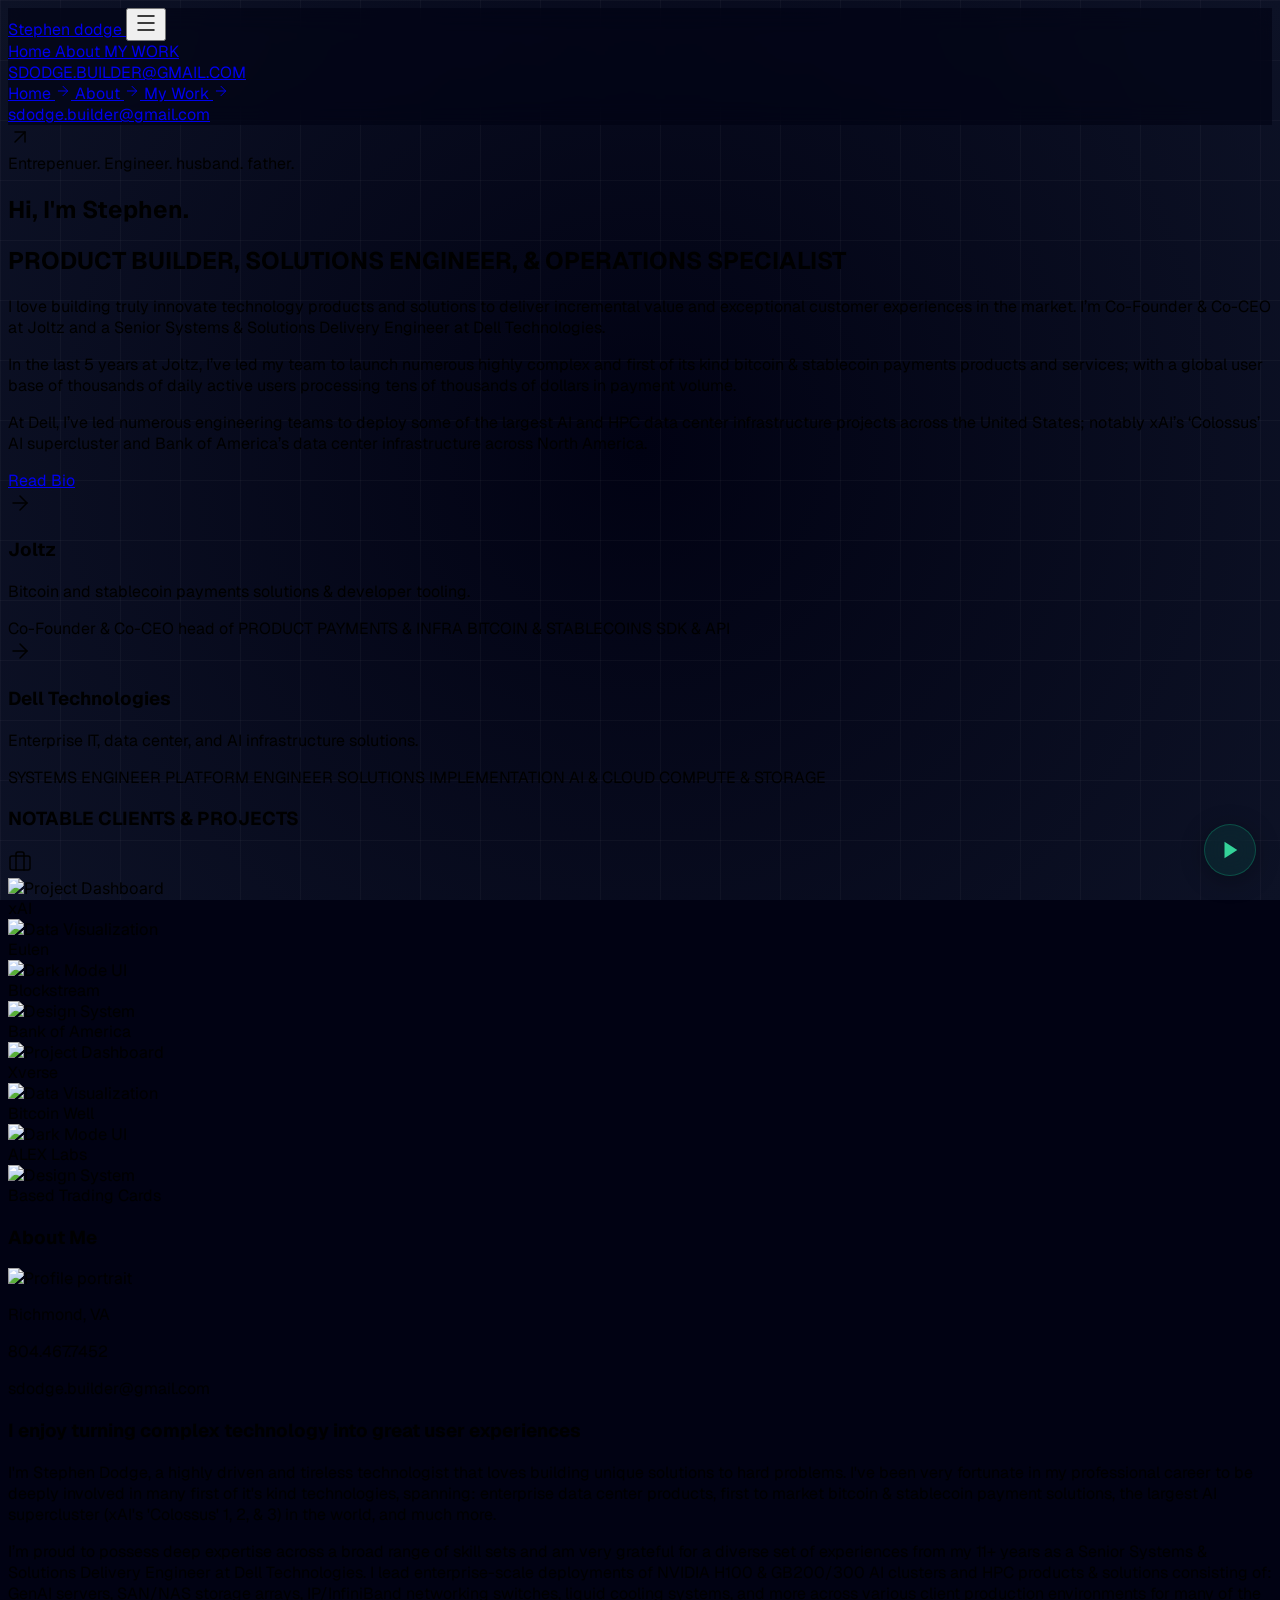
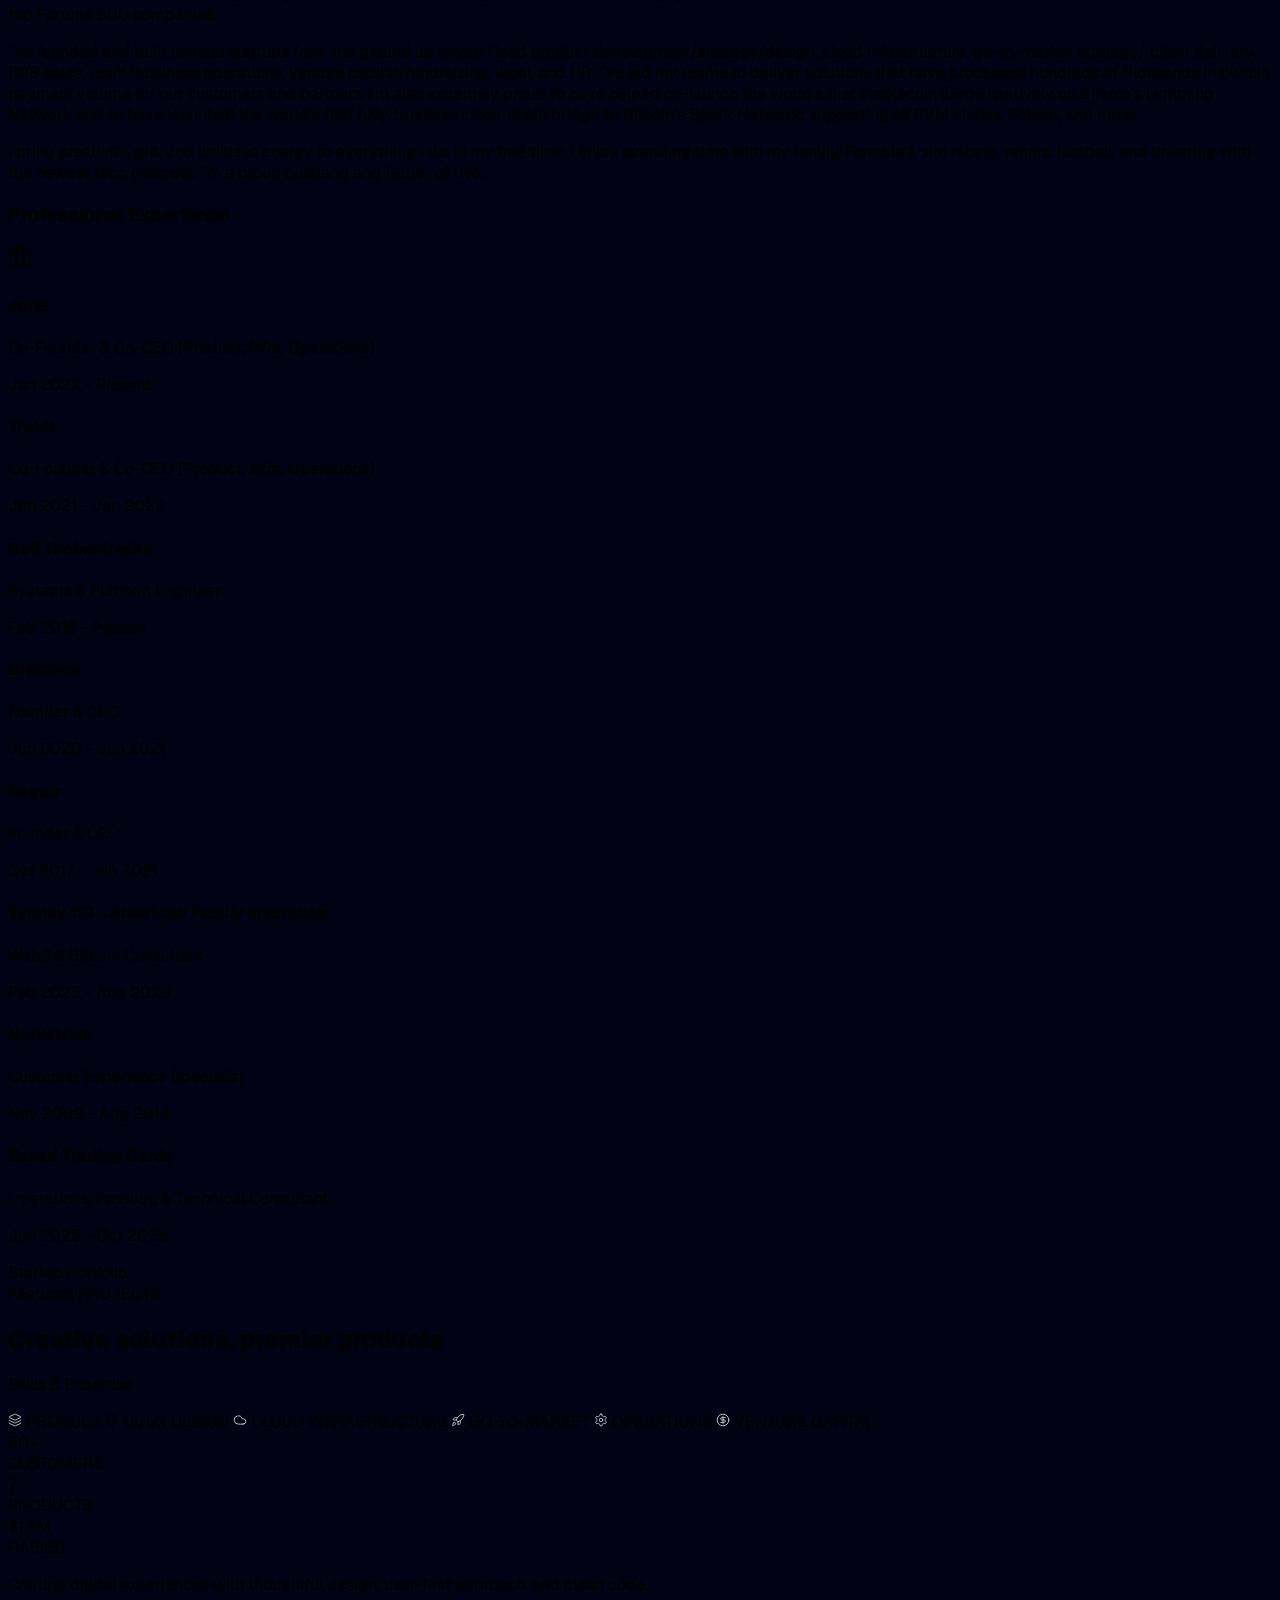
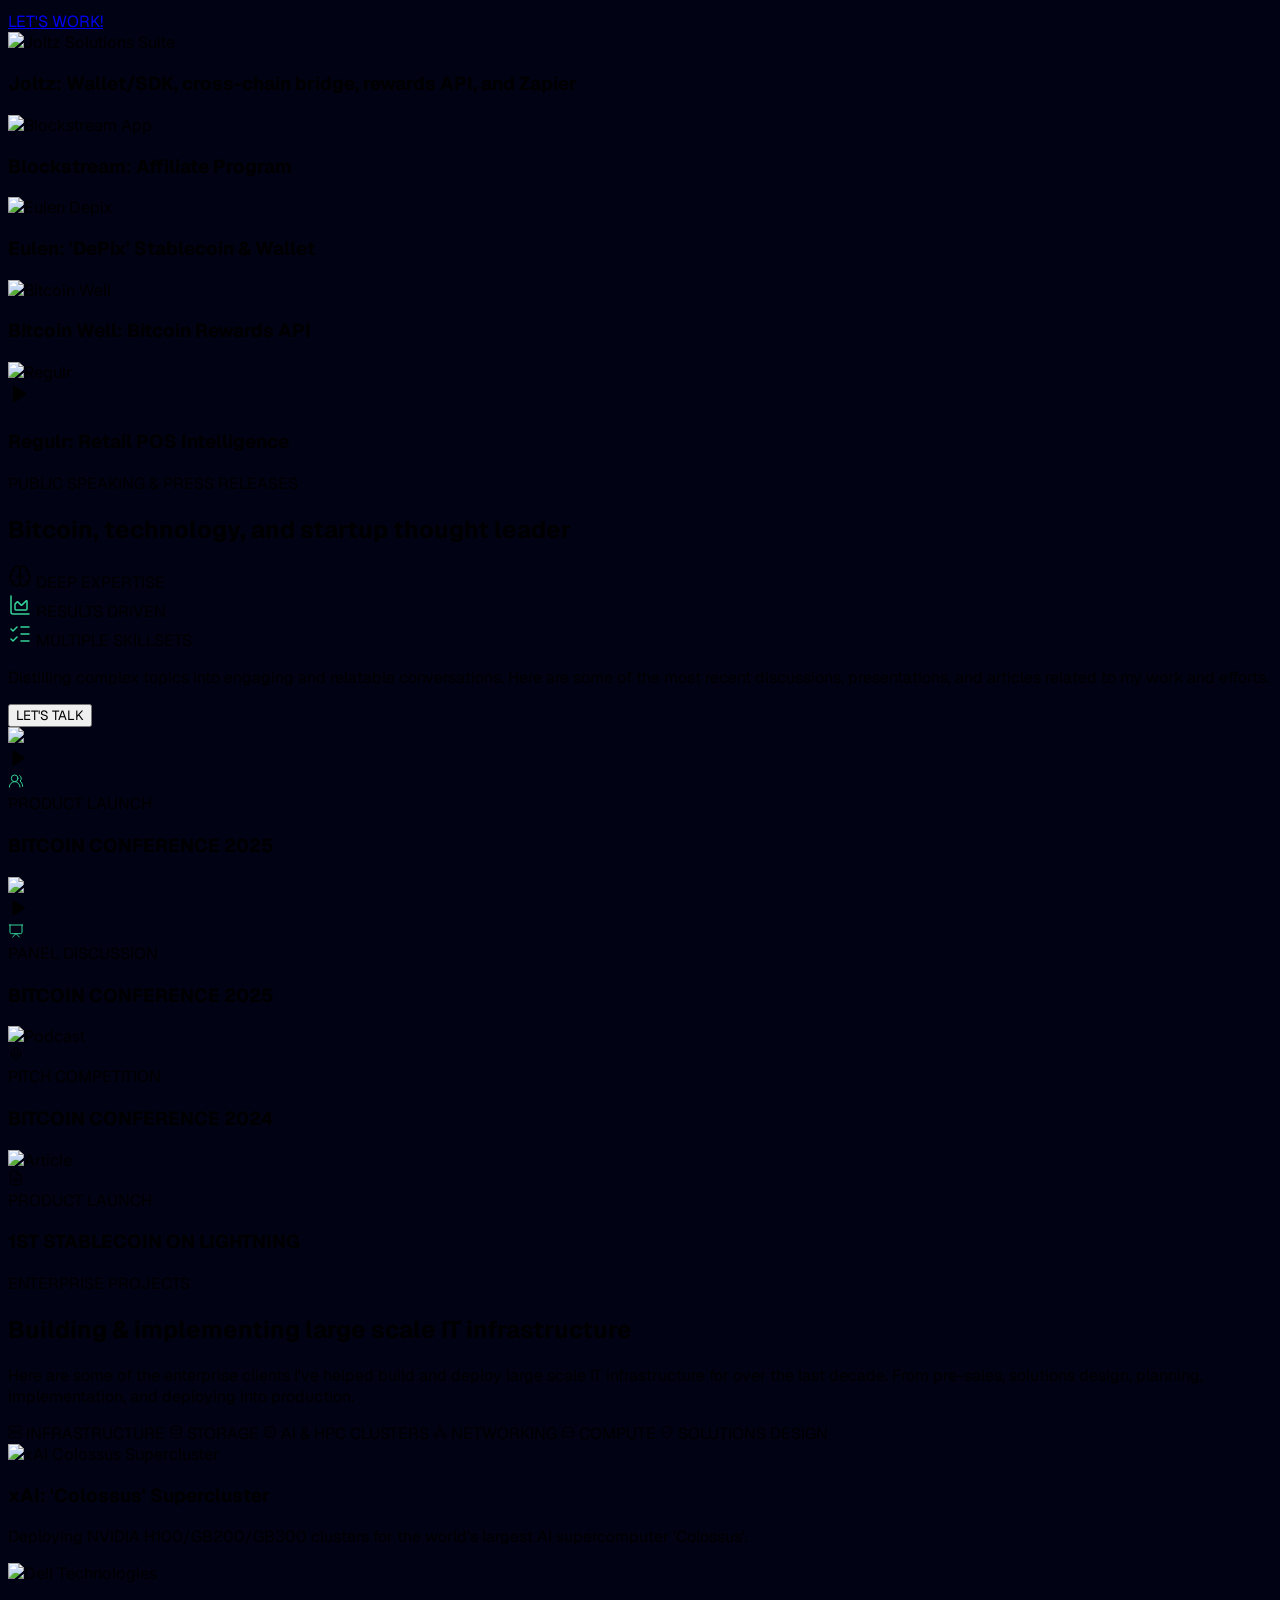
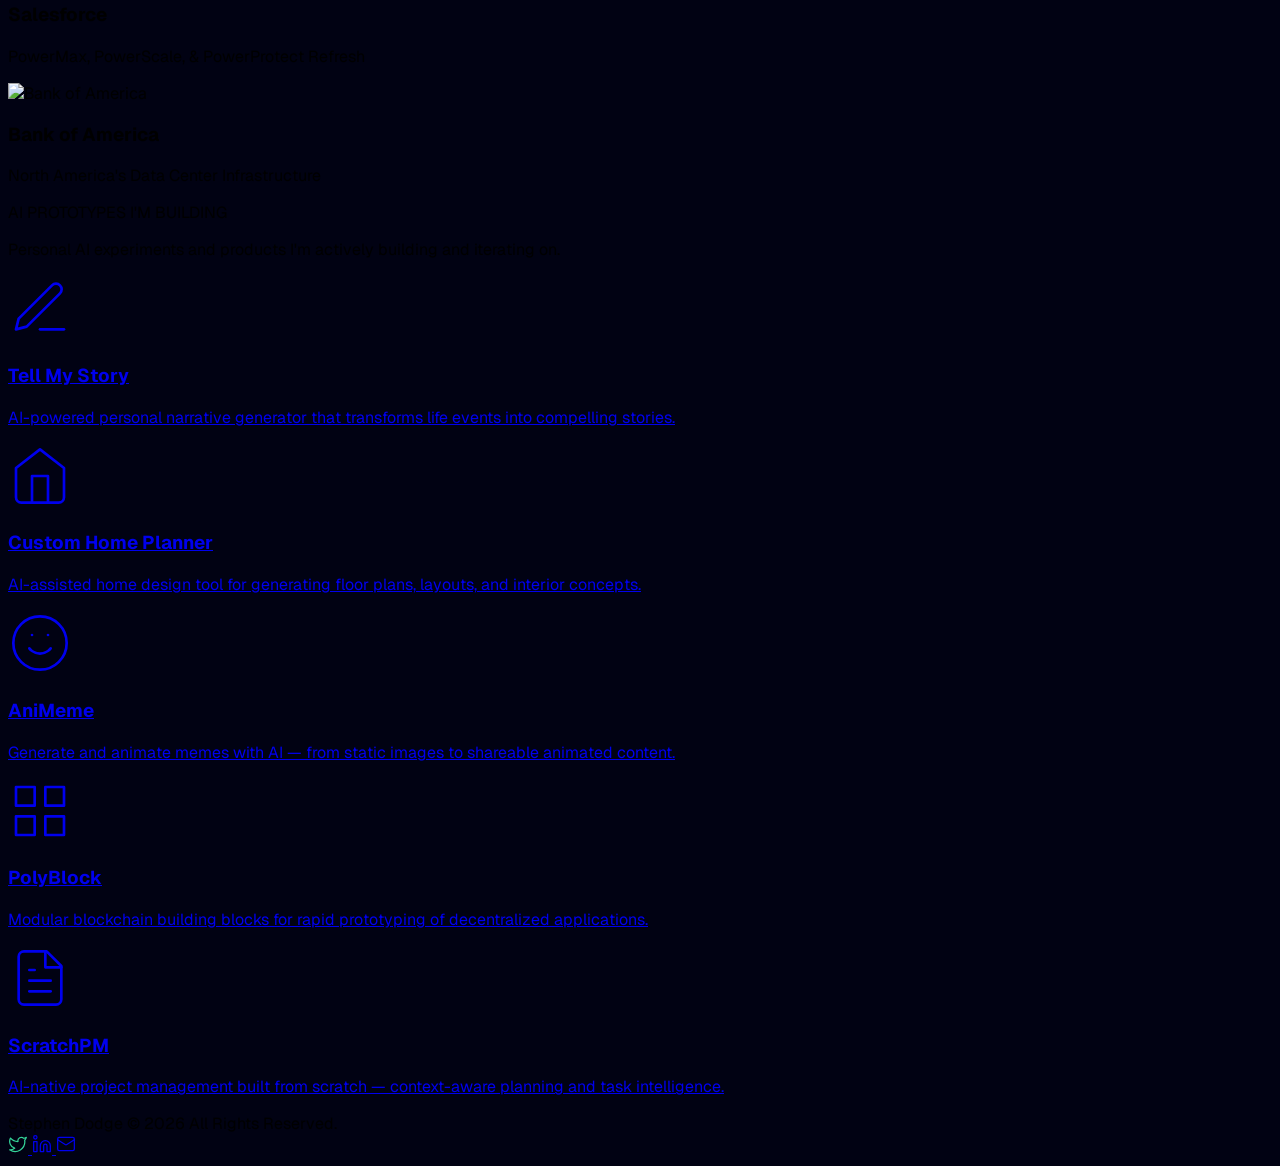
==== commit 45034687: "Update hero subtitle: Product Builder, Solutions Engineer, Operations Specialist Replaces "PRODUCT, " ====
--- a/website-v2/index.html
+++ b/website-v2/index.html
@@ -326,7 +326,7 @@
                 Hi, I'm Stephen.
               </h1>
               <h2 class="md:text-3xl text-2xl font-semibold text-emerald-400 tracking-tight font-geist">
-                PRODUCT, TECHNOLOGY, &amp; STARTUP SPECIALIST
+                PRODUCT BUILDER, SOLUTIONS ENGINEER, &amp; OPERATIONS SPECIALIST
               </h2>
               <div class="space-y-4 max-w-2xl">
                 <p class="leading-relaxed md:text-lg text-base font-light text-neutral-200 font-geist" data-tts-read>
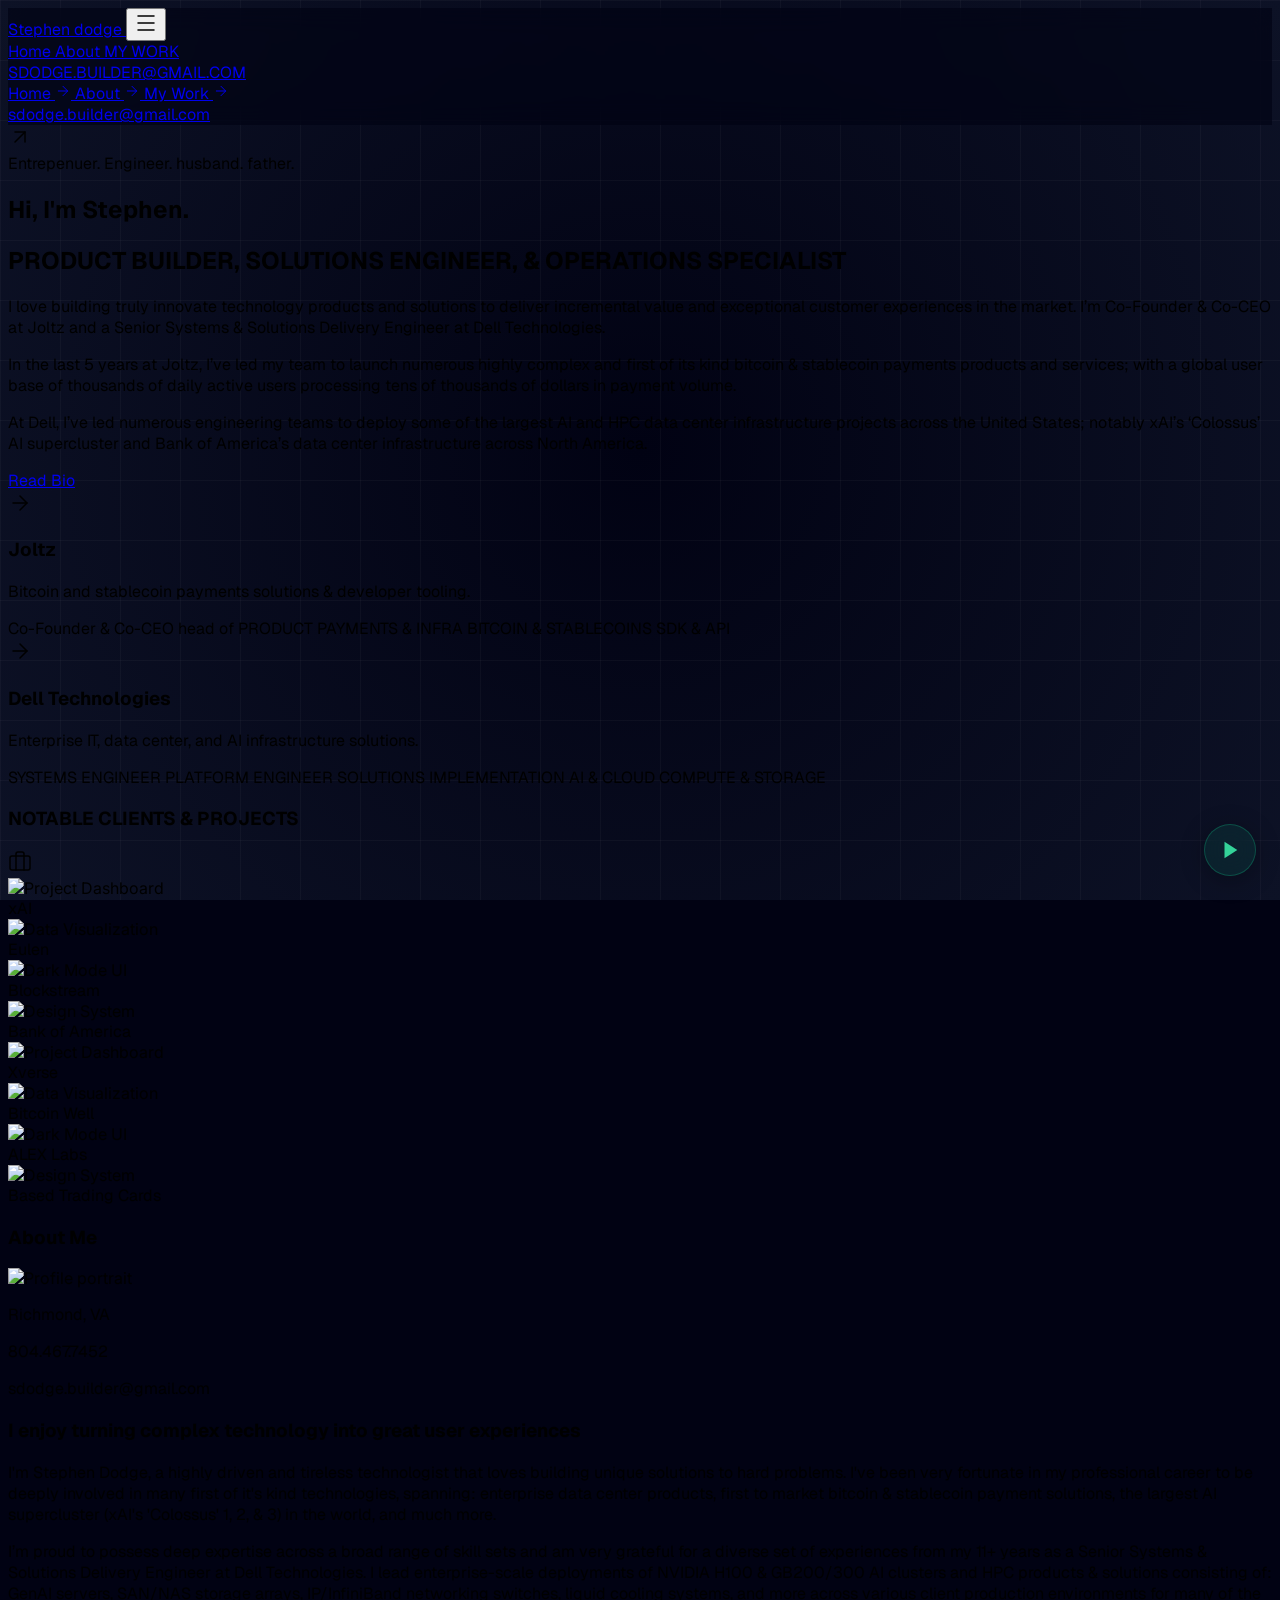
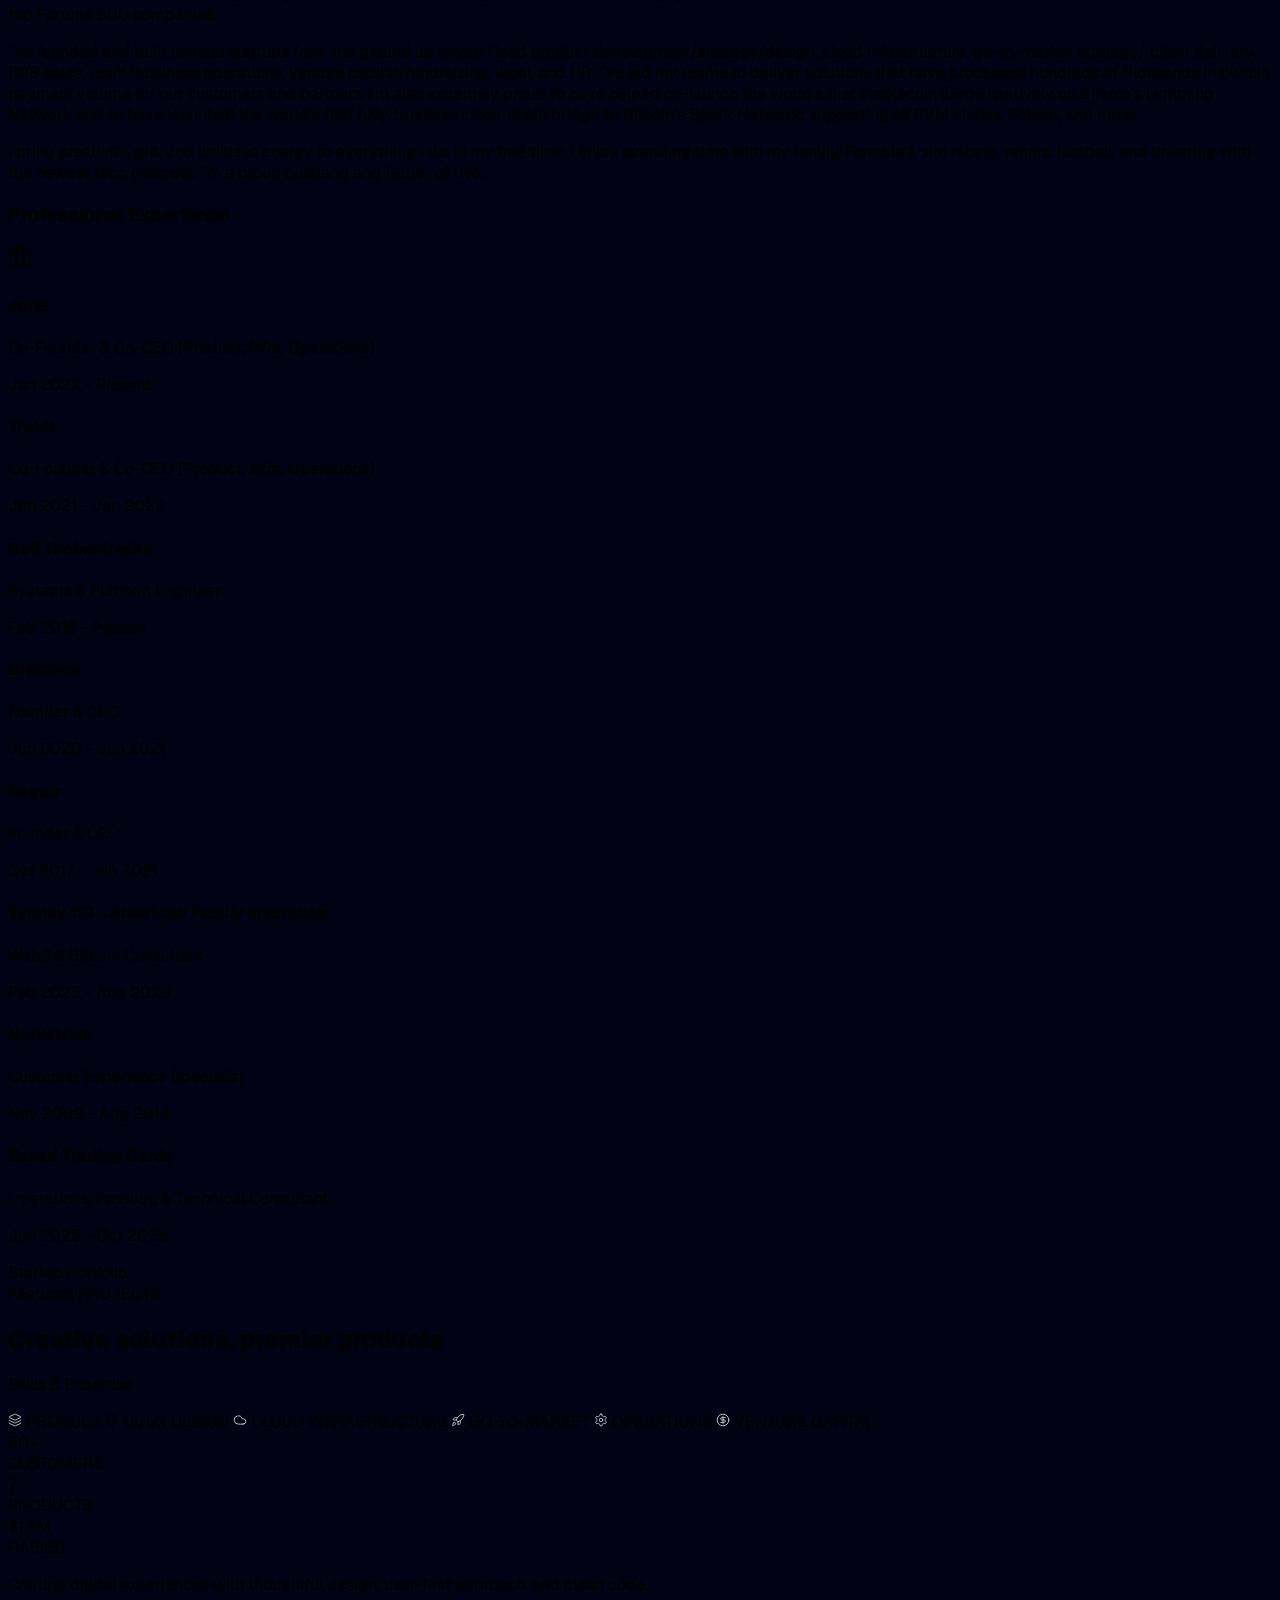
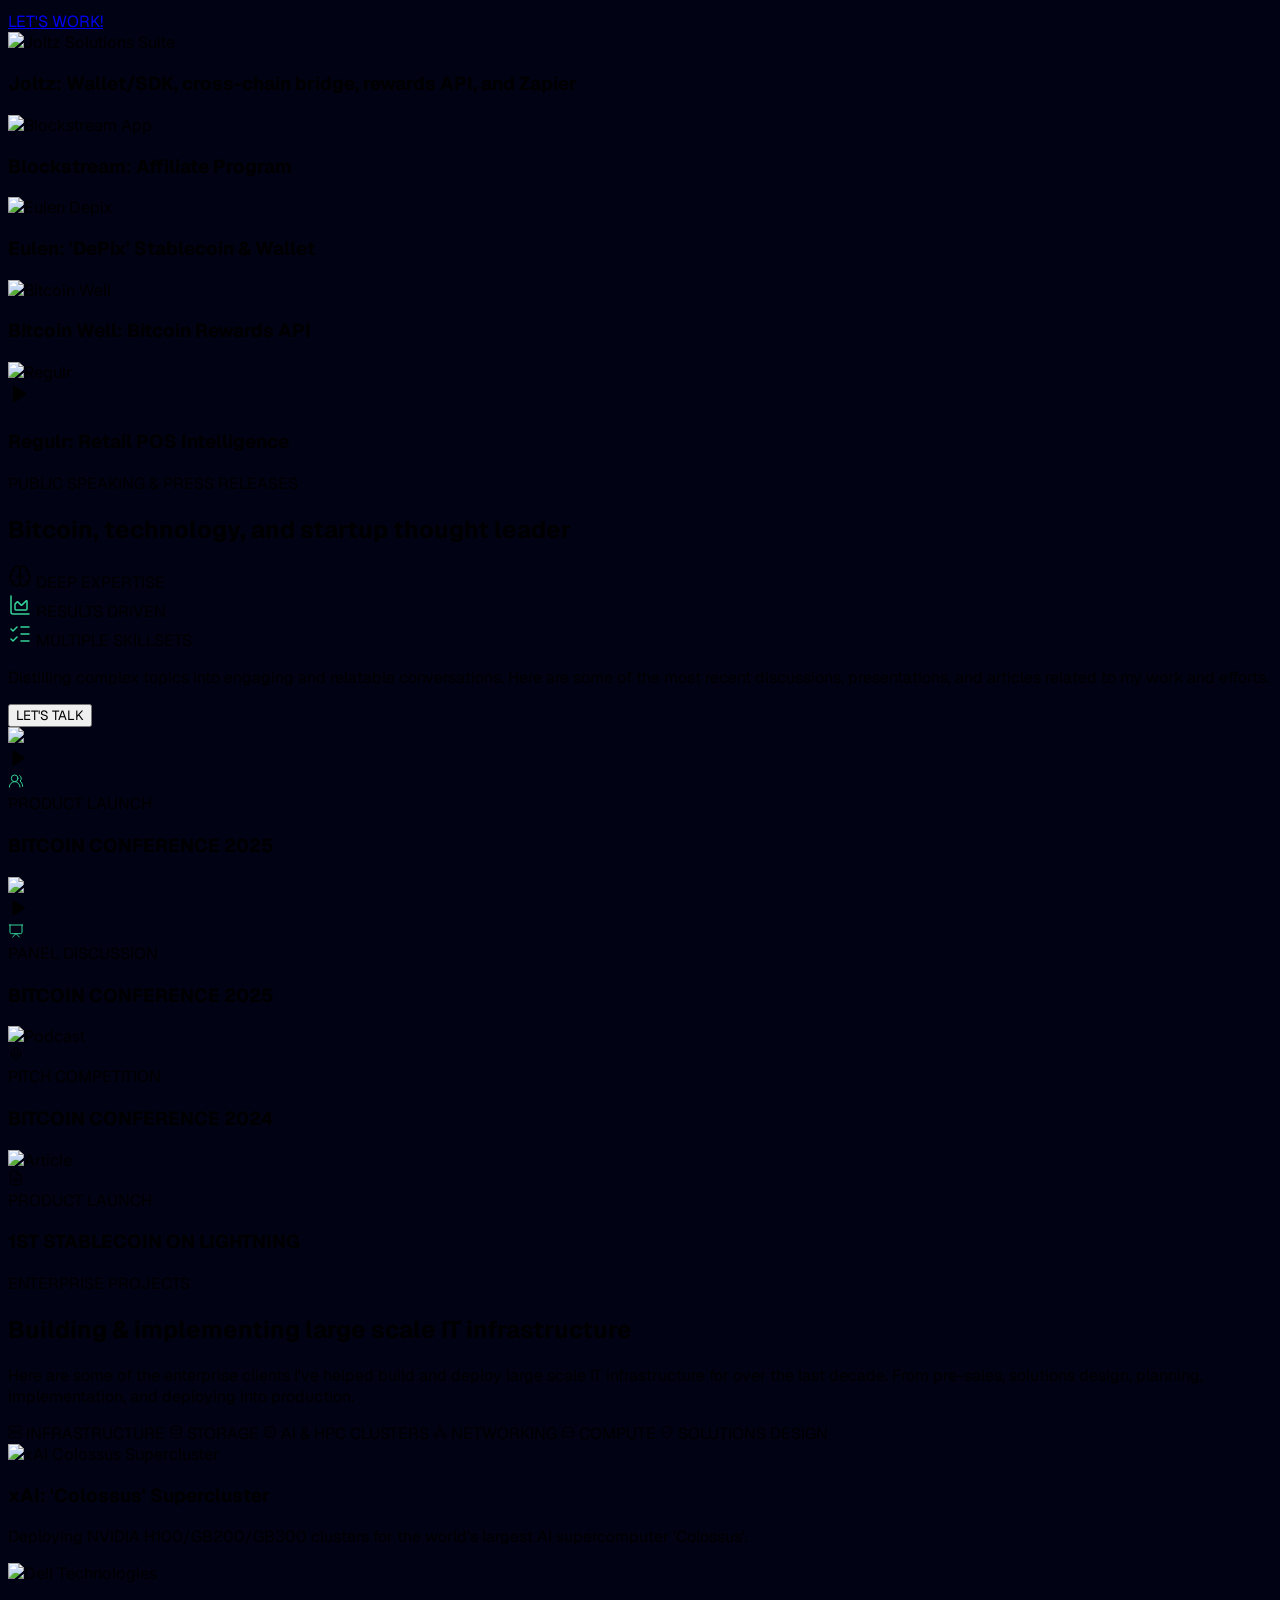
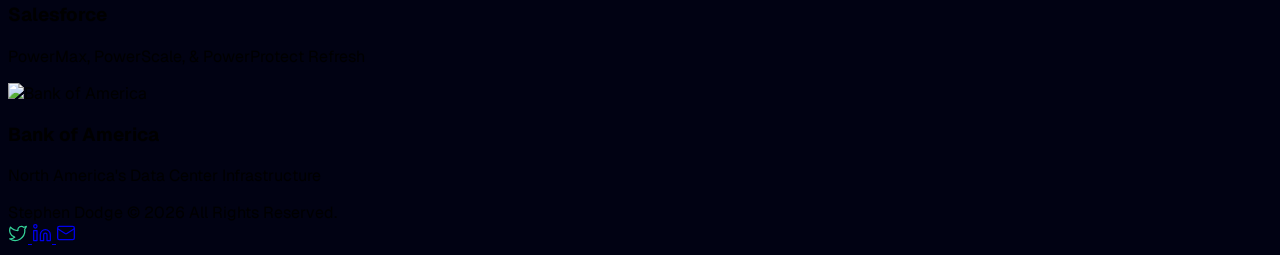
==== commit dcb07137: "Hide AI Projects section via hidden attribute Wrapped section in `hidden` attr on both _deploy/index" ====
--- a/website-v2/index.html
+++ b/website-v2/index.html
@@ -1193,8 +1193,8 @@
         </div>
       </section>
 
-      <!-- AI Prototypes Section -->
-      <section class="border-t border-white/10 bg-[#08090A]/60 backdrop-blur-sm py-16 md:py-24 px-6 md:px-12" id="ai-prototypes">
+      <!-- AI Prototypes Section (HIDDEN: remove `hidden` attribute below to re-enable) -->
+      <section hidden class="border-t border-white/10 bg-[#08090A]/60 backdrop-blur-sm py-16 md:py-24 px-6 md:px-12" id="ai-prototypes">
         <div class="max-w-[1400px] mx-auto">
           <div class="flex gap-6 mb-4 items-center">
             <span class="uppercase text-sm font-medium text-emerald-400 tracking-widest font-geist">
